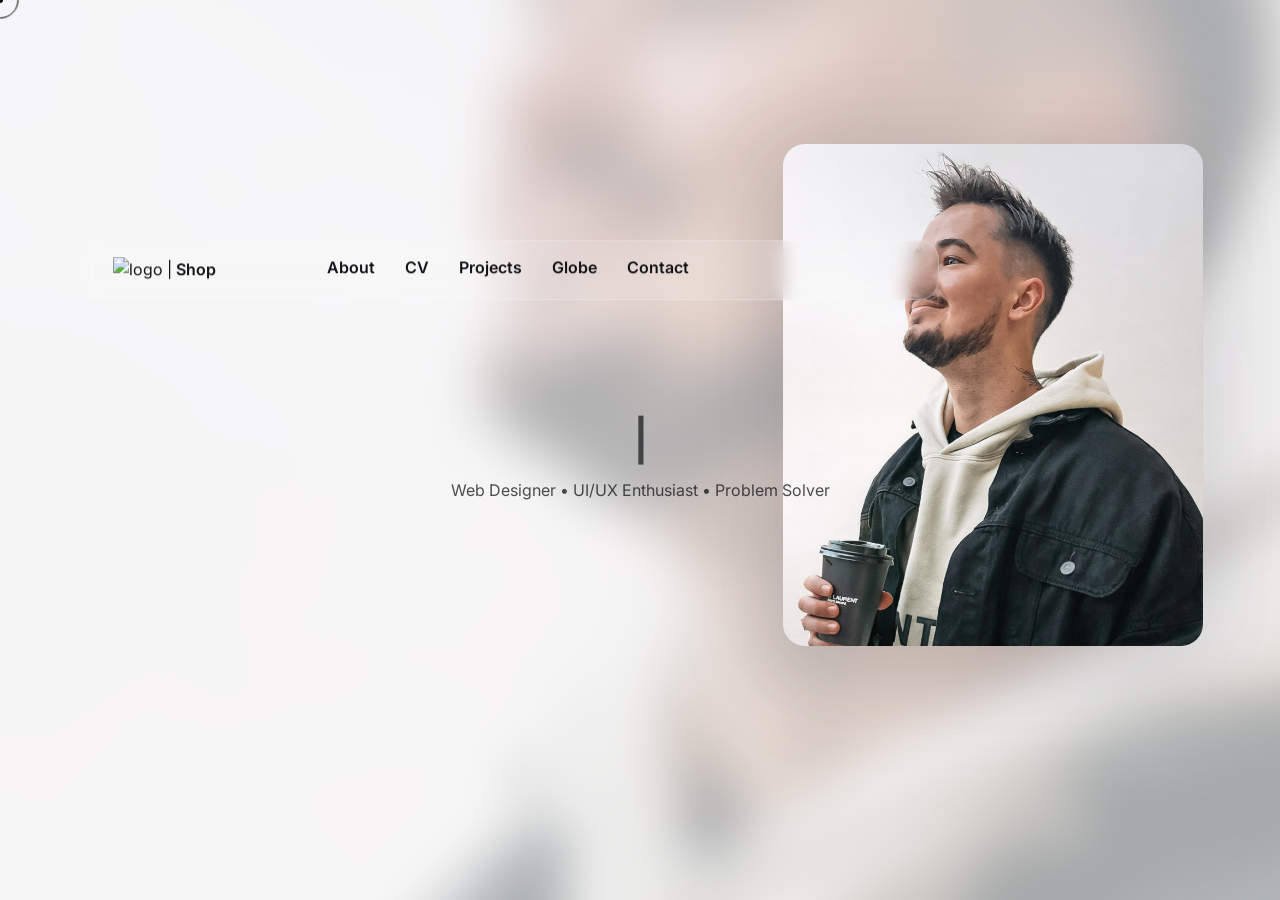
==== index.html @ c7fcb822 "test" ====
<!DOCTYPE html>
<html lang="en">

<head>
    <meta charset="UTF-8">
    <meta name="viewport" content="width=device-width, initial-scale=1.0">
    <title>Michael Krahn - Portfolio Website</title>

    <link href="https://fonts.googleapis.com/css2?family=Playfair+Display:wght@700&family=Inter:wght@400&display=swap"
        rel="stylesheet">
    <link href="https://fonts.googleapis.com/css2?family=Inter:wght@300;400;500;700&display=swap" rel="stylesheet">

    <link rel="stylesheet" href="css/style.css">
    <link rel="stylesheet" href="css/navbar.css">
    <link rel="stylesheet" href="css/hero.css">
    <link rel="stylesheet" href="css/about.css">
    <link rel="stylesheet" href="css/timeline.css">
    <link rel="stylesheet" href="css/projects.css">
    <link rel="stylesheet" href="css/globe.css">
    <link rel="stylesheet" href="css/contact.css">
    <link rel="stylesheet" href="css/footer.css">

    <link rel="icon" type="image/x-icon" href="favicon.ico">
</head>

<body class="is-landing">

    <!-- Custom Cursor -->
    <div class="cursor-dot"></div>
    <div class="cursor-outline"></div>



    <!-- Layer 0 (Background, not snapping) -->
    <div id="globe" aria-hidden="true">
        <canvas id="globeCanvas"></canvas>
        <!-- <div class="space-fade"></div> -->
        <div id="vignette-overlay"></div>
    </div>


    <!-- Layer 1 (UI, not snapping) -->
    <!-- NAVBAR -->
    <header id="nav">
        <div class="navbar">
            <div class="navbar-left">
                <img class="logo" src="assets/Logo.png" alt="logo">
                <span class="nav-separator">|</span>
                <a href="shop.html" class="nav-btn nav-btn-left" data-en="Shop" data-de="Shop">Shop</a>
            </div>

            <nav class="navbar-center" aria-label="Main navigation">
                <a href="#about-skills" data-en="About" data-de="Über mich">About</a>
                <a href="#cv" data-en="CV" data-de="Lebenslauf">CV</a>
                <a href="#projects" data-en="Projects" data-de="Projekte">Projects</a>
                <a href="#globe-1" data-en="Globe" data-de="Globus">Globe</a>
                <a href="#contact" data-en="Contact" data-de="Kontakt">Contact</a>
            </nav>

            <div class="navbar-right">
                <span class="navbar-miniText" id="navbarText"></span>
                <button class="lang-toggle" aria-label="Switch language" onclick="toggleLanguage()">
                    <span class="lang-flag">🇩🇪</span>
                </button>

                <!-- Hamburger Menu Button -->
                <div class="navbar-actions">
                    <button class="navbar-toggle" aria-label="Open menu" aria-expanded="false">
                        <span></span>
                        <span></span>
                        <span></span>
                    </button>
                </div>
            </div>
        </div>
    </header>


    <main id="main">

        <!-- HERO Page -->
        <section id="hero">

            <!-- Blurred background portrait (behind glass) -->
            <div class="hero-bg" aria-hidden="true">
                <img src="assets/images/michael-hero.jpg" alt="Blurred Background">
            </div>

            <!-- Foreground portrait (right) -->
            <div class="hero-portrait" aria-hidden="true">
                <img src="assets/images/michael-hero.jpg" alt="Michael Portrait">
            </div>

            <!-- Center typing headline -->
            <div class="hero-center">
                <div class="typing-block">
                    <span id="typingText"></span>
                    <span class="cursor">|</span>
                </div>
                <p class="hero-subline" data-en="Web Designer • UI/UX Enthusiast • Problem Solver"
                    data-de="Webdesigner • UI/UX-Enthusiast • Problemlöser">Web Designer • UI/UX Enthusiast • Problem
                    Solver</p>
            </div>
        </section>


        <!-- About -->
        <canvas id="skills-overlay" aria-hidden="true"></canvas>
        <section id="about-skills">
            <div class="about-wrapper glass">
                <header class="about-head">
                    <h2 data-en="About Me" data-de="Über mich">About Me</h2>
                    <p class="about-kicker" data-en="Creative Developer • UI/UX • Motion Design"
                        data-de="Creative Developer • UI/UX • Motion Design">Creative Developer • UI/UX • Motion Design
                    </p>
                    <div class="about-accent" aria-hidden="true"></div>
                </header>

                <div class="about-grid">
                    <div class="about-text-desktop about-text">
                        <p data-en="I am Michael Krahn, an aspiring web and creative developer with a particular interest in modern frontend technologies, interactive user interfaces and visual web experiences."
                            data-de="Ich bin Michael Krahn, ein angehender Web- und Creative Developer mit besonderem Interesse an modernen Frontend-Technologien, interaktiven Benutzeroberflächen und visuellen Web-Erlebnissen.">
                            I am Michael Krahn, an aspiring web and creative developer with a particular
                            interest in modern frontend technologies, interactive user interfaces
                            and visual web experiences.
                        </p>

                        <p data-en="My focus lies on combining technical understanding with design excellence. I work extensively with JavaScript-based animations, responsive design and the development of performant and accessible web applications."
                            data-de="Mein Fokus liegt darauf, technisches Verständnis mit Design-Exzellenz zu verbinden. Ich arbeite intensiv mit JavaScript-basierten Animationen, responsivem Design und der Entwicklung performanter und barrierefreier Webanwendungen.">
                            My focus lies on combining technical understanding with
                            design excellence. I work extensively with
                            JavaScript-based animations, responsive design and the development
                            of performant and accessible web applications.
                        </p>

                        <p data-en="This website serves as a personal portfolio and experimental space. It showcases selected projects, design ideas and technical concepts that have emerged from my studies and personal interests."
                            data-de="Diese Website dient als persönliches Portfolio und Experimentierraum. Sie zeigt ausgewählte Projekte, Design-Ideen und technische Konzepte, die aus meinem Studium und meinen persönlichen Interessen entstanden sind.">
                            This website serves as a personal portfolio and experimental space.
                            It showcases selected projects, design ideas and technical concepts
                            that have emerged from my studies and personal interests.
                        </p>
                    </div>

                    <div class="about-text-mobile about-text">
                        <p data-en="I'm Michael Krahn, a creative developer blending technical precision with visual design. I specialize in modern frontend tech, 3D web experiences, and interactive UIs."
                            data-de="Ich bin Michael Krahn, ein Creative Developer, der technische Präzision mit visuellem Design verbindet. Ich bin spezialisiert auf moderne Frontend-Technologien, 3D-Web-Erlebnisse und interaktive UIs.">
                            I'm Michael Krahn, a creative developer blending technical precision with visual design. I
                            specialize in modern frontend tech, 3D web experiences, and interactive UIs.
                        </p>
                        <p data-en="This portfolio is my experimental sandbox, showcasing projects born from a passion for JavaScript animation, responsive design, and embedded systems."
                            data-de="Dieses Portfolio ist mein experimenteller Sandkasten, in dem ich Projekte zeige, die aus meiner Leidenschaft für JavaScript-Animationen, responsives Design und eingebettete Systeme entstanden sind.">
                            This portfolio is my experimental sandbox, showcasing projects born from a passion for
                            JavaScript animation, responsive design, and embedded systems.
                        </p>
                    </div>

                    <aside class="about-aside">
                        <div class="skills-grid skills-grid--towers">
                            <article class="skill-tower" data-tower="web">
                                <div class="tower-label">
                                    <span class="name" data-en="Web Development" data-de="Web-Entwicklung">Web
                                        Development</span>
                                    <span class="lvl" data-en="HTML • CSS • JS" data-de="HTML • CSS • JS">HTML • CSS •
                                        JS</span>
                                </div>
                                <canvas class="tower-canvas" aria-label="Web Development tower"></canvas>
                            </article>

                            <article class="skill-tower" data-tower="embedded">
                                <div class="tower-label">
                                    <span class="name" data-en="Embedded Systems"
                                        data-de="Eingebettete Systeme">Embedded Systems</span>
                                    <span class="lvl" data-en="Arduino • Smart Home • MCU"
                                        data-de="Arduino • Smart Home • MCU">Arduino • Smart Home • MCU</span>
                                </div>
                                <canvas class="tower-canvas" aria-label="Embedded Systems tower"></canvas>
                            </article>

                            <article class="skill-tower" data-tower="visual">
                                <div class="tower-label">
                                    <span class="name" data-en="Visual Design" data-de="Visuelles Design">Visual
                                        Design</span>
                                    <span class="lvl" data-en="Blender • PS • UI" data-de="Blender • PS • UI">Blender •
                                        PS • UI</span>
                                </div>
                                <canvas class="tower-canvas" aria-label="Visual Design tower"></canvas>
                            </article>

                            <article class="skill-tower" data-tower="proto">
                                <div class="tower-label">
                                    <span class="name" data-en="Prototyping" data-de="Prototyping">Prototyping</span>
                                    <span class="lvl" data-en="3D Print • Metal • Wood"
                                        data-de="3D-Druck • Metall • Holz">3D Print • Metal • Wood</span>
                                </div>
                                <canvas class="tower-canvas" aria-label="Prototyping tower"></canvas>
                            </article>
                        </div>
                    </aside>

                </div>
            </div>
        </section>



        <!-- CV & TIMELINE -->
        <section id="cv">

            <div class="cv-header">
                <div class="header-top">
                    <h2 data-en="Curriculum Vitae" data-de="Lebenslauf">Curriculum Vitae</h2>
                    <a class="btn" href="data/Michael Krahn Resume.pdf" download aria-label="Download CV PDF"
                        data-en="Download PDF" data-de="PDF herunterladen">
                        Download PDF
                    </a>
                </div>

                <div class="cv-facts">
                    <div class="fact">
                        <span class="fact-k" data-en="Focus" data-de="Fokus">Focus</span>
                        <span class="fact-v" data-en="Frontend • Motion • Development"
                            data-de="Frontend • Motion • Entwicklung">Frontend • Motion • Development</span>
                    </div>
                    <div class="fact">
                        <span class="fact-k" data-en="Tools" data-de="Tools">Tools</span>
                        <span class="fact-v" data-en="own Hands • Three.js • Git • Home Assistant"
                            data-de="Eigene Hände • Three.js • Git • Home Assistant">own Hands • Three.js • Git • Home
                            Assistant</span>
                    </div>
                    <div class="fact">
                        <span class="fact-k" data-en="Interests" data-de="Interessen">Interests</span>
                        <span class="fact-v" data-en="Interaction • Smart Home • Prototyping"
                            data-de="Interaktion • Smart Home • Prototyping">Interaction • Smart Home •
                            Prototyping</span>
                    </div>
                </div>
            </div>


            <div class="timeline-area">

                <!-- UNDERLAY: Line + Beam unter allem -->
                <div class="timeline-underlay" aria-hidden="true">
                    <div class="track-line"></div>
                    <div class="rainbow-beam"></div>
                </div>

                <!-- AMBIENT (für neue Bilder, siehe unten) -->
                <div class="timeline-ambient" id="timelineAmbient" aria-hidden="true"></div>

                <!-- SCROLL: Milestones/Dots -->
                <div id="timeline" class="timeline-scroll">
                    <div id="timelineTrack" class="timeline-track"></div>
                </div>

                <!-- OVERLAY: Window Labels über allem -->
                <div class="timeline-overlay" aria-hidden="true">
                    <div class="timeline-window-label window-left"><span id="windowStart">...</span></div>
                    <div class="timeline-window-label window-right"><span id="windowEnd">...</span></div>
                </div>

                <!-- Tooltip -->
                <div class="timeline-tooltip" id="timelineTooltip">
                    <div class="tt-title" id="ttTitle"></div>
                    <div class="tt-range" id="ttRange"></div>
                    <div class="tt-timespan" id="ttTimespan"></div>
                    <div class="tt-desc" id="ttDesc"></div>
                </div>

            </div>
        </section>



        <!-- Projects -->
        <section id="projects">
            <div class="projects-wrapper">
                <h2 data-en="OWN PROJECTS &amp; INSPIRATION" data-de="EIGENE PROJEKTE &amp; INSPIRATION">OWN PROJECTS &
                    INSPIRATION</h2>

                <div class="stack-container">

                    <!-- synchronized.studio -->
                    <article class="project-card glass" id="project1" data-url="https://synchronized.studio/">
                        <div class="project-header">
                            <div class="dots">
                                <span class="dot red"></span>
                                <span class="dot yellow"></span>
                                <span class="dot green"></span>
                            </div>
                            <div class="address-bar">
                                <span class="typing-text"></span><span class="cursor">|</span>
                            </div>
                        </div>
                        <div class="project-content">
                            <iframe title="kinderuni-koblenz" data-src="https://synchronized.studio/" width="100%"
                                height="100%" loading="lazy" referrerpolicy="no-referrer"></iframe>
                            <div class="click-overlay"></div>
                        </div>
                    </article>

                    <!-- kinderuni -->
                    <article class="project-card glass" id="project2" data-url="https://kinderuni-koblenz.de/">
                        <div class="project-header">
                            <div class="dots">
                                <span class="dot red"></span>
                                <span class="dot yellow"></span>
                                <span class="dot green"></span>
                            </div>
                            <div class="address-bar">
                                <span class="typing-text"></span><span class="cursor">|</span>
                            </div>
                        </div>
                        <div class="project-content">
                            <iframe title="kinderuni-koblenz" data-src="https://kinderuni-koblenz.de/" width="100%"
                                height="100%" loading="lazy" referrerpolicy="no-referrer"></iframe>
                            <div class="click-overlay"></div>
                        </div>
                    </article>

                    <!-- rie.science -->
                    <article class="project-card glass" id="project3" data-url="https://rie.science/2024/">
                        <div class="project-header">
                            <div class="dots">
                                <span class="dot red"></span>
                                <span class="dot yellow"></span>
                                <span class="dot green"></span>
                            </div>
                            <div class="address-bar">
                                <span class="typing-text"></span><span class="cursor">|</span>
                            </div>
                        </div>
                        <div class="project-content">
                            <iframe title="RiE 2024" data-src="https://rie.science/2024/index.html" width="100%"
                                height="100%" loading="lazy" referrerpolicy="no-referrer"></iframe>
                            <div class="click-overlay"></div>
                        </div>
                    </article>

                    <!-- theothersideoftruth -->
                    <article class="project-card glass" id="project4" data-url="https://theothersideoftruth.com/">
                        <div class="project-header">
                            <div class="dots">
                                <span class="dot red"></span>
                                <span class="dot yellow"></span>
                                <span class="dot green"></span>
                            </div>
                            <div class="address-bar">
                                <span class="typing-text"></span><span class="cursor">|</span>
                            </div>
                        </div>
                        <div class="project-content">
                            <iframe title="RiE 2024" data-src="https://theothersideoftruth.com/" width="100%"
                                height="100%" loading="lazy" referrerpolicy="no-referrer"></iframe>
                            <div class="click-overlay"></div>
                        </div>
                    </article>

                    <!-- landonorris -->
                    <article class="project-card glass" id="project5" data-url="https://landonorris.com">
                        <div class="project-header">
                            <div class="dots">
                                <span class="dot red"></span>
                                <span class="dot yellow"></span>
                                <span class="dot green"></span>
                            </div>
                            <div class="address-bar">
                                <span class="typing-text"></span><span class="cursor">|</span>
                            </div>
                        </div>
                        <div class="project-content">
                            <iframe title="Lando Norris"
                                data-src="https://landonorris.com/?trk=public_post_main-feed-card-text" width="100%"
                                height="100%" loading="lazy" referrerpolicy="no-referrer"></iframe>
                            <div class="click-overlay"></div>
                        </div>
                    </article>

                </div>
            </div>
        </section>




        <!--      Globe & Clouds     -->
        <section id="globe-1" class="globe-section">
            <h1 class="hero-title">Michael Krahn</h1>
        </section>

        <section id="globe-2" class="globe-section">
            <div class="copy-block copy-left">
                <h2 data-en="The World" data-de="Die Welt">The World</h2>
                <p data-en="As I travelled our great planet..."
                    data-de="Auf meinen Reisen über unseren großartigen Planeten...">As I travelled our great planet...
                </p>
            </div>
        </section>

        <section id="globe-3" class="globe-section">
            <div class="copy-block copy-right">
                <h2 data-en="Footprint" data-de="Fußabdruck">Footprint</h2>
                <p data-en="... this is my natural footprint &amp; places I wish are yet to come."
                    data-de="... ist dies mein natürlicher Fußabdruck &amp; Orte, die ich noch bereisen möchte.">...
                    this is my natural footprint & places I wish are yet to come.</p>
            </div>
        </section>

        <section id="globe-4" class="globe-section">
            <div class="globe-4-content">
                <h2 data-en="Got your attention?" data-de="Aufmerksamkeit geweckt?">Got your attention?</h2>
                <h3 data-en="Feel free to leave me a message." data-de="Schreib mir gerne eine Nachricht.">Feel free to
                    leave me a message.</h3>
            </div>
        </section>




        <!-- Contact -->
        <section id="contact">
            <div class="contact-wrapper glass">

                <header class="contact-header">
                    <h2 data-en="Contact" data-de="Kontakt">Contact</h2>
                    <p data-en="Interested in exchanging ideas, feedback or collaboration? Feel free to send me a message."
                        data-de="Interessiert an Ideenaustausch, Feedback oder Zusammenarbeit? Schreib mir gerne eine Nachricht.">
                        Interested in exchanging ideas, feedback or collaboration? Feel free to send me a message.</p>
                </header>

                <form id="contact-form" class="contact-form" autocomplete="off">
                    <div class="form-group">
                        <label for="name" data-en="Name" data-de="Name">Name</label>
                        <input id="name" type="text" placeholder="Your name" data-placeholder-en="Your name"
                            data-placeholder-de="Dein Name" required>
                    </div>

                    <div class="form-group">
                        <label for="email" data-en="Email" data-de="E-Mail">Email</label>
                        <input id="email" type="email" placeholder="your@email.com" data-placeholder-en="your@email.com"
                            data-placeholder-de="deine@email.com" required>
                    </div>

                    <div class="form-group">
                        <label for="message" data-en="Message" data-de="Nachricht">Message</label>
                        <textarea id="message" rows="5" placeholder="Your message..."
                            data-placeholder-en="Your message..." data-placeholder-de="Deine Nachricht..."
                            required></textarea>
                    </div>

                    <button type="submit" class="btn" data-en="Send message" data-de="Nachricht senden">Send
                        message</button>
                </form>

            </div>
        </section>




        <!-- LAYER _ (no own Layer but snap scrolling is manually disabled for this part) -->
        <!-- Footer -->
        <footer class="site-footer snap-footer" id="footer">
            <div class="footer-rainbow" aria-hidden="true"></div>

            <div class="footer-inner">
                <div class="footer-left">
                    <div class="social">
                        <a class="social-btn"
                            href="https://github.com/IU-Webprogrammierung/webprogrammierung-MichaelKrahn"
                            target="_blank" rel="noopener" aria-label="GitHub">
                            <!-- GitHub icon -->
                            <svg viewBox="0 0 24 24" aria-hidden="true">
                                <path
                                    d="M12 .5C5.73.5.75 5.61.75 12c0 5.1 3.29 9.43 7.86 10.96.57.11.78-.25.78-.56v-2.1c-3.2.71-3.88-1.58-3.88-1.58-.53-1.38-1.29-1.74-1.29-1.74-1.05-.74.08-.73.08-.73 1.16.08 1.77 1.22 1.77 1.22 1.03 1.8 2.7 1.28 3.36.98.1-.76.4-1.28.73-1.58-2.55-.3-5.23-1.3-5.23-5.78 0-1.28.45-2.33 1.18-3.15-.12-.3-.51-1.52.11-3.16 0 0 .97-.32 3.18 1.2.92-.26 1.9-.39 2.88-.39.98 0 1.96.13 2.88.39 2.2-1.52 3.18-1.2 3.18-1.2.62 1.64.23 2.86.11 3.16.73.82 1.18 1.87 1.18 3.15 0 4.49-2.69 5.48-5.25 5.77.41.36.78 1.08.78 2.18v3.23c0 .31.21.67.79.56 4.56-1.53 7.85-5.86 7.85-10.96C23.25 5.61 18.27.5 12 .5z" />
                            </svg>
                        </a>

                        <a class="social-btn" href="https://www.linkedin.com/in/NoAccountYet" target="_blank"
                            rel="noopener" aria-label="LinkedIn">
                            <!-- LinkedIn icon -->
                            <svg viewBox="0 0 24 24" aria-hidden="true">
                                <path
                                    d="M4.98 3.5C4.98 4.88 3.87 6 2.5 6S0 4.88 0 3.5 1.12 1 2.5 1 4.98 2.12 4.98 3.5zM.5 23.5h4V7.98h-4V23.5zM8.5 7.98h3.83v2.12h.06c.53-1 1.83-2.06 3.77-2.06 4.03 0 4.78 2.65 4.78 6.1v9.36h-4v-8.3c0-1.98-.03-4.52-2.76-4.52-2.76 0-3.18 2.16-3.18 4.39v8.43h-4V7.98z" />
                            </svg>
                        </a>

                        <a class="social-btn" href="https://www.instagram.com/micha.krahn/" target="_blank"
                            rel="noopener" aria-label="Instagram">
                            <!-- Instagram icon -->
                            <svg viewBox="0 0 24 24" aria-hidden="true">
                                <path
                                    d="M12 18C15.3137 18 18 15.3137 18 12C18 8.68629 15.3137 6 12 6C8.68629 6 6 8.68629 6 12C6 15.3137 8.68629 18 12 18ZM12 16C14.2091 16 16 14.2091 16 12C16 9.79086 14.2091 8 12 8C9.79086 8 8 9.79086 8 12C8 14.2091 9.79086 16 12 16Z" />
                                <path
                                    d="M18 5C17.4477 5 17 5.44772 17 6C17 6.55228 17.4477 7 18 7C18.5523 7 19 6.55228 19 6C19 5.44772 18.5523 5 18 5Z" />
                                <path fill-rule="evenodd" clip-rule="evenodd"
                                    d="M1.65396 4.27606C1 5.55953 1 7.23969 1 10.6V13.4C1 16.7603 1 18.4405 1.65396 19.7239C2.2292 20.8529 3.14708 21.7708 4.27606 22.346C5.55953 23 7.23969 23 10.6 23H13.4C16.7603 23 18.4405 23 19.7239 22.346C20.8529 21.7708 21.7708 20.8529 22.346 19.7239C23 18.4405 23 16.7603 23 13.4V10.6C23 7.23969 23 5.55953 22.346 4.27606C21.7708 3.14708 20.8529 2.2292 19.7239 1.65396C18.4405 1 16.7603 1 13.4 1H10.6C7.23969 1 5.55953 1 4.27606 1.65396C3.14708 2.2292 2.2292 3.14708 1.65396 4.27606ZM13.4 3H10.6C8.88684 3 7.72225 3.00156 6.82208 3.0751C5.94524 3.14674 5.49684 3.27659 5.18404 3.43597C4.43139 3.81947 3.81947 4.43139 3.43597 5.18404C3.27659 5.49684 3.14674 5.94524 3.0751 6.82208C3.00156 7.72225 3 8.88684 3 10.6V13.4C3 15.1132 3.00156 16.2777 3.0751 17.1779C3.14674 18.0548 3.27659 18.5032 3.43597 18.816C3.81947 19.5686 4.43139 20.1805 5.18404 20.564C5.49684 20.7234 5.94524 20.8533 6.82208 20.9249C7.72225 20.9984 8.88684 21 10.6 21H13.4C15.1132 21 16.2777 20.9984 17.1779 20.9249C18.0548 20.8533 18.5032 20.7234 18.816 20.564C19.5686 20.1805 20.1805 19.5686 20.564 18.816C20.7234 18.5032 20.8533 18.0548 20.9249 17.1779C20.9984 16.2777 21 15.1132 21 13.4V10.6C21 8.88684 20.9984 7.72225 20.9249 6.82208C20.8533 5.94524 20.7234 5.49684 20.564 5.18404C20.1805 4.43139 19.5686 3.81947 18.816 3.43597C18.5032 3.27659 18.0548 3.14674 17.1779 3.0751C16.2777 3.00156 15.1132 3 13.4 3Z" />
                            </svg>
                        </a>
                    </div>
                </div>

                <div class=" footer-center">
                    <p>© 2026 – Michael Krahn</p>
                    <p><a href="imprint.html" data-en="Imprint" data-de="Impressum">Impressum</a> | <a
                            href="datasecurity.html" data-en="Data Security" data-de="Datenschutz">Datenschutz</a></p>
                </div>

                <div class="footer-right"></div>
            </div>
        </footer>

    </main>





    <!-- PLUGINS -->
    <script>
        // Suppress the harmless "Multiple instances of Three.js" warning caused by three-globe bundling internal three.js math classes
        const originalWarn = console.warn;
        console.warn = function (...args) {
            if (args[0] && typeof args[0] === 'string' && args[0].includes('Multiple instances of Three.js')) return;
            originalWarn.apply(console, args);
        };
    </script>
    <script src="https://cdnjs.cloudflare.com/ajax/libs/three.js/r128/three.min.js"></script>
    <script src="https://cdnjs.cloudflare.com/ajax/libs/gsap/3.12.2/gsap.min.js"></script>
    <script src="https://cdnjs.cloudflare.com/ajax/libs/gsap/3.12.2/ScrollTrigger.min.js"></script>
    <script src="https://unpkg.com/three-globe@2.45.0/dist/three-globe.min.js"></script>
    <script src="https://unpkg.com/topojson-client@3"></script>

    <script src="js/globe.js" defer></script>
    <script src="js/navbar.js" defer></script>
    <script src="js/hero.js" defer></script>
    <script src="js/timeline.js" defer></script>
    <script src="js/about.js" defer></script>
    <script src="js/projects.js" defer></script>
    <script src="js/contact.js" defer></script>
    <script src="js/custom_cursor.js" defer></script>
    <script src="js/language.js" defer></script>
    <script src="https://cdn.jsdelivr.net/npm/@emailjs/browser@4/dist/email.min.js"></script>

</body>

</html>
---- css/style.css ----
/* =========================================
   GLOBAL / THEME
========================================= */

:root {
  /* Colors */
  --bg: #f6f6f8;
  --text: #0f1115;
  --accent: #8ed0ff;

  /* Glass Effect */
  --glass: rgba(255, 255, 255, 0.12);
  --glass-border: rgba(255, 255, 255, 0.25);
  --glass-blur: 18px;
  --glass-blur-small: 8px;
  --glass-blur-nav: 14px;

  --radius-sm: 8px;
  --radius-md: 14px;
  --radius-lg: 18px;
  --radius-xl: 26px;
  --radius-full: 999px;

  --transition-fast: 160ms ease;
  --transition-normal: 250ms ease;
  --transition-smooth: 350ms ease;
  --transition-slow: 520ms ease;

  --shadow-sm: 0 4px 12px rgba(0, 0, 0, 0.08);
  --shadow-md: 0 10px 26px rgba(0, 0, 0, 0.12);
  --shadow-lg: 0 18px 42px rgba(0, 0, 0, 0.16);
  --shadow-xl: 0 22px 46px rgba(0, 0, 0, 0.32);

  --z-globe: 0;
  --z-content: 1;
  --z-nav: 10;
  --z-overlay: 50;
  --z-modal: 100;
  --z-cursor: 9999;
}

html, body {
  overflow-x: hidden;
  margin: 0;
  padding: 0;
  height: 100%;
  font-family: 'Inter', sans-serif;
  line-height: 1.6;
  font-size: 1.00rem;
  background-color: var(--bg);
  color: var(--text);
}

body {
  overflow: hidden;
  cursor: none;
}

/* Custom Cursor */
.cursor-dot {
    width: 6px;
    height: 6px;
    background-color: var(--bg);
    border-radius: 50%;
    position: fixed;
    top: 0;
    left: 0;
    transform: translate(-50%, -50%);
    pointer-events: none;
    z-index: 9999;
    mix-blend-mode: difference;
}

.cursor-outline {
    width: 35px;
    height: 35px;
    border: 1px solid var(--bg);
    border-radius: 50%;
    position: fixed;
    top: 0;
    left: 0;
    transform: translate(-50%, -50%);
    pointer-events: none;
    z-index: 9999;
    mix-blend-mode: difference;
    transition: transform 0.25s ease-out;
}

#main{
  position: relative;
  overflow-y: auto;
  z-index: 1;
  height: 100vh;

  scroll-snap-type: y mandatory;
  scroll-behavior: smooth;

  scroll-padding-top: 0px;
}


/* =========================================
   SUBTLE GRAIN / NOISE LAYER
========================================= */
body::before{
  content:"";
  position: fixed;
  inset: 0;
  pointer-events: none;
  z-index: 50;
  opacity: 0.1;

  background-image: url("data:image/svg+xml,%3Csvg xmlns='http://www.w3.org/2000/svg' width='160' height='160'%3E%3Cfilter id='n'%3E%3CfeTurbulence type='fractalNoise' baseFrequency='.9' numOctaves='3' stitchTiles='stitch'/%3E%3C/filter%3E%3Crect width='160' height='160' filter='url(%23n)' opacity='.8'/%3E%3C/svg%3E");
  background-size: 180px 180px;

  mix-blend-mode: overlay;

  animation: grainMove 10s steps(10) infinite;
}

@keyframes grainMove{
  0%   { transform: translate3d(0,0,0); }
  10%  { transform: translate3d(-2%, -1%, 0); }
  20%  { transform: translate3d(-1%,  2%, 0); }
  30%  { transform: translate3d( 2%,  1%, 0); }
  40%  { transform: translate3d( 1%, -2%, 0); }
  50%  { transform: translate3d(-2%,  1%, 0); }
  60%  { transform: translate3d( 2%, -1%, 0); }
  70%  { transform: translate3d(-1%, -2%, 0); }
  80%  { transform: translate3d( 1%,  2%, 0); }
  90%  { transform: translate3d( 2%, -2%, 0); }
  100% { transform: translate3d(0,0,0); }
}

/* Hide scrollbar but keep scrolling */
#main{
  scrollbar-width: none;          /* Firefox */
  -ms-overflow-style: none;       /* IE / Edge legacy */
}
#main::-webkit-scrollbar{
  display: none;                  /* Chrome / Safari */
}



/* --- SECTIONS --- */
section {
    height: 100vh;
    display: grid;
    justify-content: center;
    align-items: center;
    padding: 0px 10%;
    scroll-snap-align: start;
    overflow-x: hidden;
    /*border: 1px solid red; /* Debug to see trigger positions */
}


/* Typography */
h1,
h2,
h3 {
  font-family: 'Playfair Display', serif;
  letter-spacing: -0.5px;
  font-size: clamp(1.8rem, 2.5vw, 3rem);
}
h1 {
    font-size: 8vw;
    text-transform: uppercase;
    letter-spacing: -2px;
    text-align: center;
}

/* =========================
   GLOWING LINK
========================= */
a{
  position: relative;

  text-decoration: none;

  color: var(--text);
  font-weight: 600;

  cursor: none;
}

a::before{
  content: "";
  position: absolute;
  inset: -6px -10px -6px -10px;

  background: linear-gradient(
    120deg,
    rgba(255, 90, 90, 0.70),
    rgba(255, 200, 90, 0.50),
    rgba(255, 245, 140, 0.35),
    rgba(140, 255, 220, 0.40),
    rgba(90, 185, 255, 0.60),
    rgba(180, 120, 255, 0.50),
    rgba(255, 90, 90, 0.70)
  );
  background-size: 250% 250%;
  background-position: 40% 50%;

  filter: blur(8px);
  opacity: 0;

  transition:
    opacity 1.25s ease;

  z-index: -1;
  pointer-events: none;
}

a:hover::before,
a:active::before,
a:focus-visible::before{
  opacity: 0.70;
  animation: glowShift 12s ease-in-out infinite;
}

@media (prefers-reduced-motion: reduce){
  a:hover::before,
  a:focus-visible::before{
    animation: none;
  }
}




/* =========================
   GLASS Material
========================= */
.glass{
  background: var(--glass);
  -webkit-backdrop-filter: blur(18px);
  backdrop-filter: blur(18px);
  border: 1px solid var(--glass-border);
  box-shadow: 0 8px 32px 0 rgba(0, 0, 0, 0.3);
}



/* =========================
   GLASS BUTTON
========================= */
.btn{
  margin-top: 10px;
  align-self: flex-start;
  padding: 14px 28px;
  border-radius: 999px;
  border: 1px solid rgba(255, 255, 255, 0.28);

  font-weight: 600;
  font-size: 1rem;

  align-items: center;
  justify-content: center;
  gap: 10px;

  background: var(--glass);
  -webkit-backdrop-filter: blur(8px);
  backdrop-filter: blur(8px);        

  box-shadow:
    0 10px 26px rgba(0, 0, 0, 0.12),
    0 1px 0 rgba(255, 255, 255, 0.35) inset;

  transition:
    transform 0.3s ease,
    box-shadow 0.35s ease,
    border-color 0.35s ease;

  cursor: none;
}

.btn::before{

  inset: -4px -8px -12px -4px;

  background: linear-gradient(
    120deg,
    rgba(255, 90, 90, 0.75),
    rgba(255, 200, 90, 0.55),
    rgba(255, 245, 140, 0.40),
    rgba(140, 255, 220, 0.45),
    rgba(90, 185, 255, 0.65),
    rgba(180, 120, 255, 0.55),
    rgba(255, 90, 90, 0.75)
  );
  background-size: 200% 200%;
  background-position: 40% 50%;

  filter: blur(8px);
  opacity: 0;
  transform: translate(6px, 12px);

  transition: opacity 0.35s ease, transform 0.35s ease;
  pointer-events: none;
}

.btn::after{
  inset: 0;
  background: linear-gradient(
    180deg,
    rgba(255, 255, 255, 0.36),
    rgba(255, 255, 255, 0.10) 40%,
    rgba(255, 255, 255, 0.00) 75%
  );
  opacity: 0.6;
  pointer-events: none;
}

.btn:hover{
  transform: translateY(-2px);
  border-color: rgba(255, 255, 255, 0.40);
  box-shadow:
    0 18px 42px rgba(0, 0, 0, 0.16),
    0 1px 0 rgba(255, 255, 255, 0.40) inset;
}

.btn:hover::before,
.btn:focus-visible::before
{
  opacity: 0.42;            
  transform: translate(6px, 8px);
  animation: glowShift 16s ease-in-out infinite;
}

.btn:focus-visible{
  outline: none;
  border-color: rgba(90, 185, 255, 0.45);
  box-shadow:
    0 0 0 3px rgba(90, 185, 255, 0.22),
    0 18px 42px rgba(0, 0, 0, 0.16),
    0 1px 0 rgba(255, 255, 255, 0.40) inset;
}

.btn:active::before{
  opacity: 0.34;      
  transform: translate(7px, 9px);
}

@keyframes glowShift{
  0%   { background-position: 0% 50%; }
  50%  { background-position: 100% 50%; }
  100% { background-position: 0% 50%; }
}

/* Shared cursor animation for hero and projects */
.cursor { margin-left: 8px; animation: blink 0.7s infinite alternate; }
@keyframes blink { from { opacity: 1; } to { opacity: 0; } }

@media (prefers-reduced-motion: reduce){
  .btn:hover::before,
  .submit-btn:hover::before,
  .btn:focus-visible::before,
  .submit-btn:focus-visible::before{
    animation: none;
  }
}






/* =========================================
   RESPONSIVE
========================================= */

/* =========================================
   MOBILE LAYOUT
========================================= */
@media (max-width: 900px) {
  section {
    padding: 0px 6%;
    height: 100dvh;
    position: relative;
    overflow: hidden;
  }

  .hero-portrait {
    display: none;
  }

  .navbar-center {
    flex-wrap: wrap;
  }

  /* --- Mobile Cursor Deactivation --- */
  body {
    cursor: none;
  }

  .cursor-dot,
  .cursor-outline {
    display: none;
  }

  /* --- Mobile Clickable Indicators --- */
  /* Add visual indicator for clickable elements on mobile */
  a,
  .btn,
  button,
  .cta,
  .project-card,
  .social-btn {
    position: relative;
  }

  /* Add a subtle background indicator for buttons/links on mobile */
  a::after,
  .btn::after,
  button::after,
  .cta::after {
    content: '';
    position: absolute;
    inset: 0;
    background: rgba(255, 255, 255, 0.08);
    border-radius: inherit;
    opacity: 0;
    transition: opacity 0.2s ease;
    pointer-events: none;
  }

  /* Show indicator on tap/active */
  a:active::after,
  .btn:active::after,
  button:active::after,
  .cta:active::after {
    opacity: 1;
  }

  /* Add underline indicator for links on mobile */
  a {
    cursor: pointer;
  }

  /* Make buttons more prominent on mobile */
  .btn {
    cursor: pointer;
    /* Add a visual border indicator */
    border: 2px solid transparent;
    transition: border-color 0.2s ease;
  }

  .btn:active {
    border-color: rgba(255, 255, 255, 0.4);
  }

  /* Touch feedback for project cards */
  .project-card {
    cursor: pointer;
  }

  .project-card:active {
    transform: scale(0.98);
  }

  /* Social buttons touch feedback */
  .social-btn:active {
    transform: scale(0.92);
    opacity: 0.7;
  }
}
---- css/navbar.css ----
/* =========================================
   NAVBAR
========================================= */

/* =========================================
   DEFAULT STATES (Applies to Desktop & Mobile)
========================================= */
/* =========================================
   NAVBAR - DEFAULT STATES (Desktop & Base)
========================================= */
.navbar {
  /* Floating Hero State */
  position: fixed;
  top: 30%;
  left: 6%;
  transform: translateY(-50%);
  width: min(72vw, 820px);
  z-index: 10;

  background: var(--glass);
  -webkit-backdrop-filter: blur(10px);
  backdrop-filter: blur(10px);
  border: 1px solid var(--glass-border);
  border-radius: 20px;
  padding: 14px 20px;

  /* FIX: Grid guarantees the center is perfectly centered on the page */
  display: grid;
  grid-template-columns: 1fr auto 1fr;
  align-items: center;
}

.navbar-left {
  justify-self: start;
  padding: 0px 15px;
}

.navbar-center {
  /* FIX: Un-cramp the links */
  display: flex;
  gap: 30px; 
  justify-self: center;
  align-items: center;
}

.navbar-right {
  justify-self: end;
  display: none; /* Hidden on landing until sticky */
  align-items: center;
  gap: 20px; /* Space between Ticker/Lang and Hamburger */
}

/* =========================================
   STICKY & NON-LANDING PAGES
========================================= */
.navbar.is-sticky,
body:not(.is-landing) .navbar {
  position: fixed;
  top: 0;
  left: 0;
  transform: none;
  width: 100vw;
  height: 8%; 
  min-height: 60px;
  z-index: 9999;
  border: none;
  border-radius: 0;
  padding: 0px;
  
  background: var(--glass);
  -webkit-backdrop-filter: blur(10px);
  backdrop-filter: blur(10px);
  border-bottom: 1px solid var(--glass-border);

  /* Maintain absolute centering on sticky mode */
  display: grid;
  grid-template-columns: 1fr auto 1fr;
  align-items: center;
}

/* Show right elements on sticky */
.navbar.is-sticky .navbar-right,
body:not(.is-landing) .navbar-right {
  display: flex;
}

.navbar-miniText {
  font-family: 'Courier New', Courier, monospace;
  font-size: 0.8rem;
  white-space: pre;
  color: var(--text);
  text-transform: uppercase;
}








/* =========================================
   NAVBAR LINKS & ACTIVE UNDERLINE
========================================= */
.navbar-center a {
  position: relative;
  text-decoration: none;
  color: var(--text);
  padding-bottom: 4px; /* Space between text and underline */
}

/* The invisible underline */
.navbar-center a::after {
  content: '';
  position: absolute;
  width: 0;
  height: 2px;
  bottom: 0;
  left: 0;
  background-color: var(--text); /* Uses your text variable color */
  transition: width 0.3s ease-out;
}

/* Expand the underline on hover AND when active */
.navbar-center a:hover::after,
.navbar-center a.active::after {
  width: 100%;
}










/* =========================================
   MOBILE RESPONSIVE (Max-width: 900px)
========================================= */
@media (max-width: 900px) {
  .navbar {
    width: 90vw;
    left: 5vw;
    padding: 15px;

    /* Switch to Flexbox on mobile to easily manage wrapping */
    display: flex;
    flex-wrap: wrap; 
    justify-content: space-between;
  }

  .navbar-right {
    margin-right: -35vw;
  }

  /* Floating Mobile State: Links drop to a second row under the logo */
  .navbar:not(.is-sticky) .navbar-center {
    width: 100%;
    margin-top: 15px;
    gap: 15px;
    justify-content: center;
    flex-wrap: wrap;
  }

  /* Sticky Mobile State: Snap logo left, hamburger right */
  .navbar.is-sticky,
  body:not(.is-landing) .navbar {
    width: 100vw;
    left: 0;
    flex-wrap: nowrap; /* Forces everything onto one line */
    padding: 0 20px;
  }

  .navbar.is-sticky .navbar-toggle,
  body:not(.is-landing) .navbar-toggle {
    display: flex;
  }

  /* Hide Ticker on mobile top-bar */
  .navbar-miniText {
    display: none;
  }

  /* Hamburger Menu Layout (Hidden state) */
  .navbar.is-sticky .navbar-center,
  body:not(.is-landing) .navbar-center {
    position: fixed;
    top: 70px;
    left: 0;
    width: 100%;
    height: calc(100vh - 60px);
    background: rgba(246, 246, 248, 0.8);
    flex-direction: column;
    justify-content: flex-end;
    grid-template-columns: auto auto;
    align-items: center;
    padding: 0px;
    margin-top: 0px;
    transform: translateX(-100%);
    transition: transform 0.35s ease;
    z-index: 9998;
  }

  /* FIX: Specificity override to make sliding work again! */
  .navbar.is-sticky .navbar-center.is-open,
  body:not(.is-landing) .navbar-center.is-open {
    transform: translateX(0);
    z-index: -1;
  }

  .navbar.is-sticky .navbar-center a,
  body:not(.is-landing) .navbar-center a {
    display: block;
    width: 100%;
    text-align: center;
    font-size: 1.2rem;
    border-bottom: 1px solid rgba(0, 0, 0, 0.05);
  }
}





/* =========================================
   Language Toggle Button (for shop.html)
========================================= */
.lang-toggle {
  display: flex;
  align-items: center;
  justify-content: center;
  background: transparent;
  border: 1px solid var(--glass-border);
  border-radius: 8px;
  padding: 10px 15px;
  cursor: none;
  transition: all 0.2s ease;
  margin: 0px 15px;
}

.lang-toggle:hover {
  background: rgba(255, 255, 255, 0.2);
  transform: scale(1.05);
}

.lang-flag {
  font-size: 1.1rem;
  line-height: 1;
}


/* Language toggle on sticky navbar
.navbar.is-sticky .lang-toggle {
  padding: 4px 8px;
}

.navbar.is-sticky .lang-flag {
  font-size: 1rem;
}
*/



/* =========================================
   HAMBURGER MENU ICON
========================================= */
.navbar-toggle {
  display: none;
  flex-direction: column;
  justify-content: center;
  align-items: center;
  width: 40px;
  height: 40px;
  background: transparent;
  border: none;
  cursor: pointer;
  padding: 0;
  z-index: 1000;
}

.navbar-toggle span {
  display: block;
  width: 24px;
  height: 2px;
  background-color: var(--text);
  margin: 3px 0;
  transition: all 0.3s ease;
  border-radius: 2px;
}

/* Hamburger animation when open */
.navbar-toggle.is-active span:nth-child(1) {
  transform: rotate(45deg) translate(5px, 5px);
}

.navbar-toggle.is-active span:nth-child(2) {
  opacity: 0;
}

.navbar-toggle.is-active span:nth-child(3) {
  transform: rotate(-45deg) translate(5px, -5px);
}











/* =========================================
   Hero Styles
========================================= */

.hero-bg {
  position: absolute;
  inset: -10%;
  z-index: 0;
}

.hero-bg img {
  width: 120%;
  height: 120%;
  object-fit: cover;
  transform: translate(6%, 6%) scale(1.08);
  filter: blur(24px);
  opacity: 0.35;
}

/* Foreground portrait */
.hero-portrait {
  position: absolute;
  right: 6%;
  top: 16%;
  z-index: 2;
  width: min(420px, 38vw);
}

.hero-portrait img {
  width: 100%;
  border-radius: 22px;
  filter: drop-shadow(0 20px 50px rgba(0, 0, 0, 0.18));
}

/* Center typing text */
.hero-center {
  position: absolute;
  top: 52%;
  left: 50%;
  transform: translate(-50%, -50%);
  z-index: 3;
  text-align: center;
  width: min(760px, 86vw);
}

.typing-block {
  width: min(520px, 86vw);
  margin: 0 auto;
  font-size: clamp(28px, 3.2vw, 44px);
  font-weight: 650;
  line-height: 1.15;
}

#typingText {
  white-space: normal;
}

.hero-subline {
  margin-top: 14px;
  opacity: 0.75;
}

/* =========================================
   MOBILE HERO STYLES
========================================= */
.mobile-ticker {
  display: none;
  position: fixed;
  bottom: 0;
  left: 0;
  width: 100%;
  background: var(--glass);
  -webkit-backdrop-filter: blur(10px);
  backdrop-filter: blur(10px);
  border-top: 1px solid var(--glass-border);
  padding: 8px 12px;
  z-index: 9998;
  overflow: hidden;
}

.mobile-ticker-label {
  display: inline-block;
  font-size: 0.7rem;
  font-weight: 600;
  text-transform: uppercase;
  color: var(--text);
  margin-right: 12px;
  white-space: nowrap;
}

.mobile-ticker-content {
  display: inline-block;
  white-space: nowrap;
  animation: tickerScroll 60s linear infinite;
  font-family: 'Courier New', Courier, monospace;
  font-size: 0.75rem;
  color: var(--text);
  opacity: 0.8;
}

@keyframes tickerScroll {
  0% {
    transform: translateX(0);
  }

  100% {
    transform: translateX(-50%);
  }
}

@media (max-width: 900px) {
  .mobile-ticker {
    display: block;
  }
}
---- css/about.css ----
/* =========================
   ABOUT
========================= */
#skills-overlay {
  position: fixed;
  inset: 0;
  width: 100vw;
  height: 100vh;
  pointer-events: none;
  z-index: 50;
}

.about {
  display: flex;
  justify-content: center;
  align-items: center;
}

.about-wrapper {
  width: min(1100px, 100%);
  height: 80%;
  max-height: 650px;
  display: flex;
  flex-direction: column;
  padding: clamp(16px, 3vh, 32px);
  border-radius: 26px;
  box-sizing: border-box;
  margin-top: 70px;
}

.about-head {
  position: relative;
  padding-bottom: 12px;
  margin-bottom: clamp(12px, 2vh, 22px);
  flex-shrink: 0;
}

.about-accent {
  position: absolute;
  left: 0;
  bottom: 0;
  height: 2px;
  width: 100%;
  border-radius: 999px;
  opacity: 0.75;
  background: linear-gradient(90deg,
      rgba(255, 0, 150, .65),
      rgba(0, 200, 255, .65),
      rgba(120, 255, 0, .55),
      rgba(255, 200, 0, .55),
      rgba(255, 0, 150, .65));
  filter: blur(6px);
}

/* Layout */
.about-grid {
  display: flex;
  flex-direction: column;
  flex-grow: 1;
  gap: clamp(10px, 2vh, 26px);
}

.about-text {
  font-size: clamp(0.85rem, 1.8vh, 1.05rem);
  line-height: 1.5;
  flex-shrink: 1;
}

.about-text-desktop {
  display: none;
}

.about-text-mobile {
  display: block;
}

.about-text-mobile {
  max-width: 65ch;
}

.about-aside {
  margin-top: auto;
}

/* ---------- Section layout ---------- */
#about-skills {
  height: 100vh;
  display: flex;
  justify-content: center;
  align-items: center;
  padding: clamp(10px, 3vh, 40px) clamp(10px, 4vw, 24px);
  position: relative;
  isolation: isolate;
  box-sizing: border-box;
  overflow: hidden;
}

.skills-grid {
  display: grid;
  grid-template-columns: repeat(4, 1fr);
  gap: clamp(4px, 1vw, 12px);
  width: 100%;
}

/* ---------- Tower card ---------- */
.skill-tower {
  --accent-h: 200;
  --accent-s: 90%;
  --accent-l: 60%;
  position: relative;
  border-radius: 12px;
  padding: 6px;
  background: var(--bg);
  border: 1px solid var(--glass-border);
  box-shadow: 0 8px 20px rgba(0, 0, 0, 0.15);
  display: flex;
  flex-direction: column-reverse;
  /* Put canvas above label on mobile */
  transition: transform 180ms ease, box-shadow 180ms ease;
}

/* Stack label text on mobile to save horizontal space */
.tower-label {
  display: flex;
  flex-direction: column;
  align-items: center;
  text-align: center;
  margin-top: auto;
  /* Push label down */
}

.tower-label .name {
  font-weight: 600;
  font-size: clamp(0.6rem, 2vw, 0.85rem);
}

.tower-label .lvl {
  display: none;
}

.tower-canvas {
  width: 100%;
  height: clamp(60px, 10vh, 100px);
  display: block;
  border-radius: 8px;
  background: radial-gradient(circle at 50% 35%, rgba(255, 255, 255, 0.08), rgba(0, 0, 0, 0.10));
  border: 1px solid rgba(255, 255, 255, 0.10);
  margin-top: 0;
  margin-bottom: 6px;
}

/* Desktop override */
@media (min-width: 900px) {
  .about-text-desktop {
    display: block;
  }

  .about-text-mobile {
    display: none;
  }

  .about-grid {
    flex-direction: row;
    display: grid;
    grid-template-columns: 1.3fr 0.9fr;
    align-items: top;
  }

  .skills-grid {
    grid-template-columns: repeat(2, 1fr);
  }

  .about-aside {
    margin-top: 0;
  }

  .skill-tower {
    flex-direction: column;
    /* Restore normal order on desktop */
  }

  .tower-label {
    flex-direction: row;
    justify-content: space-between;
    align-items: baseline;
    margin-top: 0;
    margin-bottom: 6px;
  }

  .tower-label .lvl {
    display: block;
    font-size: 0.7rem;
    color: var(--tower-accent-soft);
    text-shadow: 0 0 14px color-mix(in srgb, var(--tower-accent) 45%, transparent);
  }

  .tower-canvas {
    height: 130px;
    margin-top: auto;
    margin-bottom: 0;
  }

  .skill-tower {
    padding: 8px;
    border-radius: 18px;
  }

  .about-wrapper {
    height: 92%;
    max-height: 800px;
  }
}

/* HOVER ANIMATION */
.skill-tower:hover {
  transform: translateY(-3px);
  box-shadow: 0 22px 46px rgba(0, 0, 0, 0.32);
}


/* =========================================
   CSS TRANSITIONS (Triggered by .is-visible)
========================================= */

/* 1. The main glass wrapper starts blurry and slightly pushed back */
#about-skills .about-wrapper {
  opacity: 0;
  transform: translateY(40px) scale(0.96);
  filter: blur(12px);
  transition: opacity 0.8s ease, transform 0.8s cubic-bezier(0.2, 0.8, 0.2, 1), filter 0.8s ease;
}

#about-skills.is-visible .about-wrapper {
  opacity: 1;
  transform: translateY(0) scale(1);
  filter: blur(0px);
}

/* 2. Header Text slides up */
#about-skills .about-head h2,
#about-skills .about-head .about-kicker {
  opacity: 0;
  transform: translateY(20px);
  transition: opacity 0.6s ease, transform 0.6s cubic-bezier(0.2, 0.8, 0.2, 1);
}

#about-skills.is-visible .about-head h2 {
  transition-delay: 0.2s;
  opacity: 1;
  transform: translateY(0);
}

#about-skills.is-visible .about-head .about-kicker {
  transition-delay: 0.3s;
  opacity: 1;
  transform: translateY(0);
}

/* 3. The glowing gradient line expands from the left like a laser */
#about-skills .about-accent {
  width: 0%;
  transition: width 1s cubic-bezier(0.8, 0, 0.2, 1);
  transition-delay: 0.4s;
}

#about-skills.is-visible .about-accent {
  width: 100%;
}

/* 4. Text paragraphs unblur and float up one by one */
#about-skills .about-text p {
  opacity: 0;
  transform: translateY(15px);
  filter: blur(8px);
  transition: opacity 0.6s ease, transform 0.6s cubic-bezier(0.2, 0.8, 0.2, 1), filter 0.6s ease;
}

#about-skills.is-visible .about-text p:nth-child(1) {
  transition-delay: 0.4s;
  opacity: 1;
  transform: translateY(0);
  filter: blur(0);
}

#about-skills.is-visible .about-text p:nth-child(2) {
  transition-delay: 0.5s;
  opacity: 1;
  transform: translateY(0);
  filter: blur(0);
}

#about-skills.is-visible .about-text p:nth-child(3) {
  transition-delay: 0.6s;
  opacity: 1;
  transform: translateY(0);
  filter: blur(0);
}

/* 5. The empty tower glass bases fade in right before the blocks land */
#about-skills .skill-tower {
  opacity: 0;
  transform: translateY(20px);
  transition: opacity 0.6s ease, transform 0.6s cubic-bezier(0.2, 0.8, 0.2, 1);
}

#about-skills.is-visible .skill-tower {
  opacity: 1;
  transform: translateY(0);
}

#about-skills.is-visible .skill-tower:nth-child(1) {
  transition-delay: 0.6s;
}

#about-skills.is-visible .skill-tower:nth-child(2) {
  transition-delay: 0.7s;
}

#about-skills.is-visible .skill-tower:nth-child(3) {
  transition-delay: 0.8s;
}

#about-skills.is-visible .skill-tower:nth-child(4) {
  transition-delay: 0.9s;
}
---- css/projects.css ----
/* =========================================
   PROJECTS
========================================= */
:root {
    --card-max-width: 800px;
    --peek-right: 30px;
    --peek-top: 35px;
    --scale-factor: 0.03;
}

/* =========================
   LAYOUT
========================= */

.projects-wrapper {
    display: flex;
    flex-direction: column;
    align-items: center;
    padding: 0px 25px;
    width: calc(100vw - 50px);
}

.stack-container {
    position: relative;
    width: 100%;
    max-width: var(--card-max-width);
    /* Keeps the iframe proportional without hardcoding height */
    aspect-ratio: 16 / 10;
    margin-top: 100px;
    perspective: 1300px;
}

/* =========================
   PROJECT CARD
========================= */
.project-card {
    position: absolute;
    top: 0;
    left: 0;
    width: 100%;
    height: 100%;
    border-radius: 12px;
    overflow: hidden;

    /* ANIMATION SMOOTHNESS MAGIC */
    transition: transform 1.0s cubic-bezier(0.2, 0.8, 0.2, 1),
        opacity 1.0s ease,
        filter 1.0s ease;

    /* Default State (Will be overridden by index logic) */
    transform-origin: center center;
    background: var(--text);
    /* Fallback */

    /* Use the --i variable (index) to calculate position dynamically */
    /* If --i is 0, we are at 0,0. If --i is 1, we move Right and Up. */
    transform:
        translateX(calc(var(--i) * var(--peek-right))) translateY(calc(var(--i) * -1 * var(--peek-top))) scale(calc(1 - (var(--i) * var(--scale-factor)))) translateZ(calc(var(--i) * -50px));
    /* Real Z depth */

    /* Lower brightness for back items */
    filter: brightness(calc(1 - (var(--i) * 0.15)));

    /* Lower z-index for back items (handled by JS, but visual fallback here) */
    z-index: calc(10 - var(--i));
}





/* HOVER EFFECT */
/* 1. When the user hovers ANYWHERE in the stack, dim ALL cards severely */
.stack-container:hover .project-card {
    filter: brightness(calc(0.6 - (var(--i) * 0.1))); /* Drops front card to 60% */
}

/* 2. BUT, for the specific card actually being touched, light it up! */
.stack-container .project-card:hover {
    transform: translateX(calc(var(--i) * var(--peek-right))) 
               translateY(calc((var(--i) * -1 * var(--peek-top)) - 15px)) 
               scale(calc(1 - (var(--i) * var(--scale-factor)))) 
               translateZ(calc(var(--i) * -50px));

    filter: brightness(1);
}

/* Active Card (Front) Override */
.stack-container .project-card[data-index="0"]:hover {
    transform: scale(1); /* Don't lift the front card, just stay put */
    filter: brightness(1);
}



/* =========================
   INTERNAL ELEMENTS
========================= */
.project-header {
    height: 40px;
    background: rgba(255, 255, 255, 0.05);
    display: flex;
    align-items: center;
    padding: 0 15px;
    border-bottom: 1px solid var(--glass-border);
}

.dots {
    display: flex;
    gap: 6px;
    margin-right: 15px;
}

.dot {
    width: 10px;
    height: 10px;
    border-radius: 50%;
}

.red {
    background: #ff5f56;
}

.yellow {
    background: #ffbd2e;
}

.green {
    background: #27c93f;
}

.address-bar {
    flex-grow: 1;
    background: rgba(0, 0, 0, 0.3);
    border-radius: 4px;
    height: 24px;
    display: flex;
    align-items: center;
    padding: 0 10px;
    font-family: 'Courier New', monospace;
    font-size: 14px;
    color: rgba(255, 255, 255, 0.9);
}

.cursor {
    margin-left: 2px;
    opacity: 0.7;
}

.project-content {
    flex-grow: 1;
    position: relative;
    background: #fff;
}

iframe {
    width: 100%;
    height: 100%;
    border: none;
    aspect-ratio: 16 / 10;
}

.click-overlay {
    position: absolute;
    top: 0;
    left: 0;
    width: 100%;
    height: 100%;
    z-index: 2;
}

/* Hide overlay ONLY for the front card so we can interact */
.project-card[data-index="0"] .click-overlay {
    display: none;
}


/* =========================
   MOBILE RESPONSIVENESS
========================= */
@media (max-width: 768px) {
    :root {
        /* Reduce peeking offsets so background cards don't slide off screen */
        --peek-right: 25px;
        --peek-top: 50px;
        --scale-factor: 0.03;
        /* slightly more scaling to distinct cards */
    }

    .stack-container {
        /* Make the cards taller on mobile since screens are vertical */
        aspect-ratio: 3 / 4;
        width: 80%;
    }

    iframe {
        aspect-ratio: 3/4;
    }

    .projects-wrapper {
        padding-bottom: 100px;
    }
}
---- css/globe.css ----
/* =========================================
   GLOBE SCENE
========================================= */

#globe{
  position: fixed;
  inset: 0;
  z-index: 0;
  pointer-events: none;
  opacity: 0;
  transition: opacity 600ms ease;
}

#vignette-overlay {
    position: fixed;
    top: 0;
    left: 0;
    width: 100%;
    height: 100%;
    pointer-events: none;
    z-index: 10;
    background: radial-gradient(circle at center, transparent 30%, rgba(0, 0, 0, 0.9) 100%);
    opacity: 0;
    transition: opacity 0.5s ease;
}

.globe-section{
  position: relative;
  z-index: 2;
  align-items: center;
}

#globe canvas,
#globeCanvas{
  position: absolute;
  inset: 0;
  width: 100%;
  height: 100%;
  display: block;
}

main, .scroller{
  position: relative;
  z-index: 1;
}

.copy-block{
  max-width: 560px;
  padding: 20px 24px;
  border-radius: 18px;
  position: relative;
  background: rgba(255,255,255,0.42);
  -webkit-backdrop-filter: blur(14px);
  backdrop-filter: blur(14px);
  border: 1px solid rgba(255,255,255,0.35);
  box-shadow: 0 16px 50px rgba(0,0,0,0.18);
  transform: translateZ(0);
}

#globe-2 .copy-left{
  justify-self: start;
  align-self: end;
  margin-bottom: 8vh;
  text-align: left;
  right: 180%;
}

#globe-3 .copy-right{
  justify-self: end;
  align-self: start;
  margin-top: 10vh;
  text-align: right;
  left: 90%;
}

/* Globe-4 section styling - Contact CTA */
#globe-4 {
  text-align: center;
}

#globe-4 .globe-4-content {
  max-width: 600px;
  padding: 40px 48px;
  border-radius: 24px;
  background: rgba(255, 255, 255, 0.35);
  -webkit-backdrop-filter: blur(20px);
  backdrop-filter: blur(20px);
  border: 1px solid rgba(255, 255, 255, 0.45);
  box-shadow: 0 20px 60px rgba(0, 0, 0, 0.22);
}

#globe-4 h2 {
  font-size: clamp(2rem, 4vw, 3.5rem);
  font-weight: 700;
  color: rgba(15, 17, 21, 0.92);
  margin: 0 0 16px 0;
  letter-spacing: -0.5px;
  line-height: 1.2;
}

#globe-4 h3 {
  font-size: clamp(1rem, 2vw, 1.35rem);
  font-weight: 400;
  color: rgba(15, 17, 21, 0.7);
  margin: 0;
  line-height: 1.5;
  font-family: 'Inter', sans-serif;
}

#globe-4 .cta-button {
  display: inline-block;
  margin-top: 28px;
  padding: 16px 36px;
  border-radius: 999px;
  background: linear-gradient(135deg, rgba(15, 17, 21, 0.08), rgba(15, 17, 21, 0.04));
  border: 1px solid rgba(15, 17, 21, 0.15);
  color: rgba(15, 17, 21, 0.9);
  font-weight: 600;
  font-size: 1rem;
  text-decoration: none;
  transition: all 0.3s ease;
  cursor: none;
}

#globe-4 .cta-button:hover {
  background: linear-gradient(135deg, rgba(15, 17, 21, 0.15), rgba(15, 17, 21, 0.08));
  border-color: rgba(15, 17, 21, 0.25);
  transform: translateY(-2px);
  box-shadow: 0 10px 30px rgba(0, 0, 0, 0.15);
}

.hero-title{
  font-size: clamp(44px, 7vw, 96px);
  font-weight: 700;
  letter-spacing: 0.5px;
  color: rgba(255,255,255,0.92);
  text-shadow: 0 18px 40px rgba(0, 0, 0, 0.12);
}
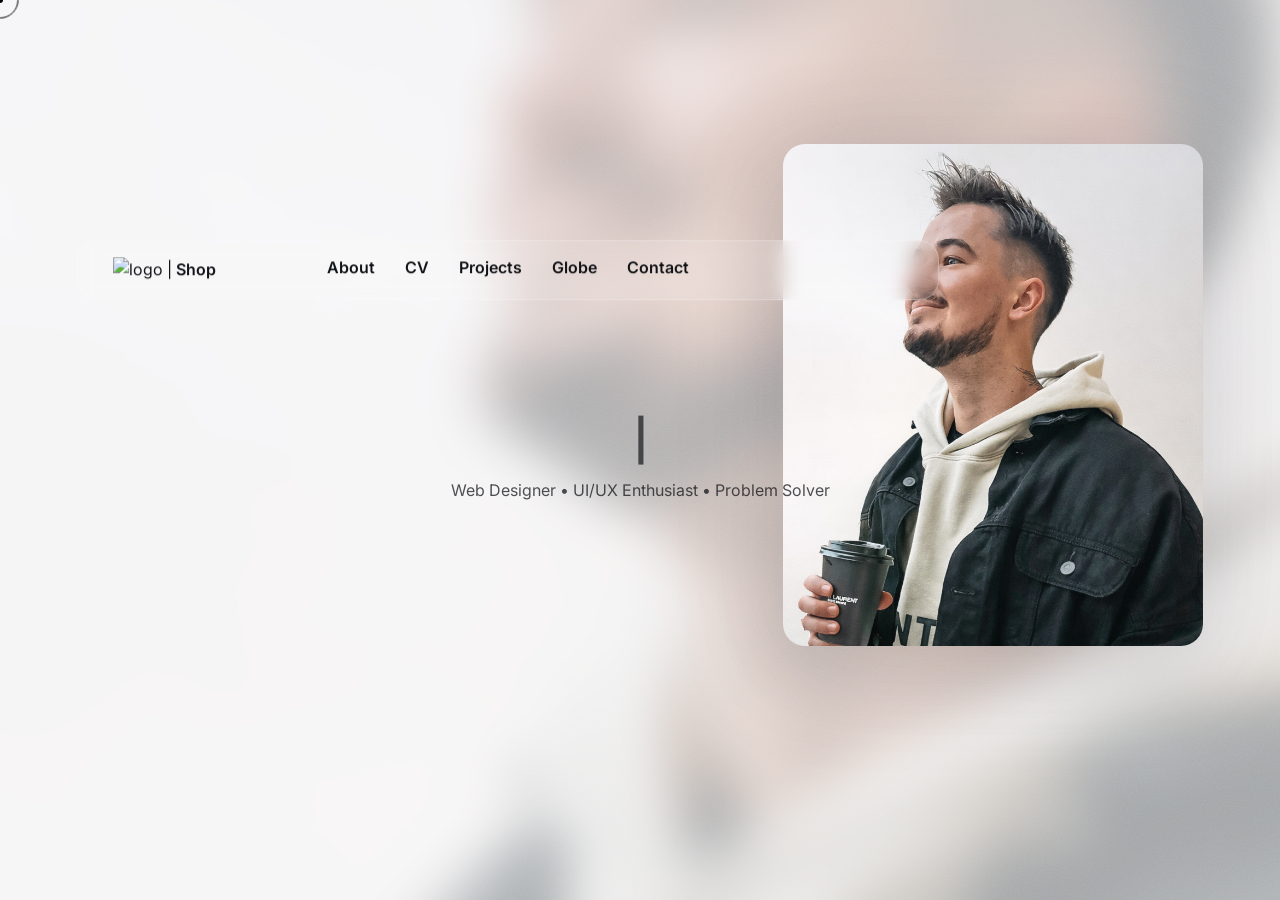
==== commit 6191124a: "test commit after logout" ====
--- a/index.html
+++ b/index.html
@@ -80,6 +80,14 @@
 
         <!-- HERO Page -->
         <section id="hero">
+
+            <!-- Hero Blobs -->
+            <div class="hero-blobs" aria-hidden="true">
+                <div class="blob blob-1"></div>
+                <div class="blob blob-2"></div>
+                <div class="blob blob-3"></div>
+                <div class="blob blob-4"></div>
+            </div>
 
             <!-- Blurred background portrait (behind glass) -->
             <div class="hero-bg" aria-hidden="true">
@@ -241,7 +249,9 @@
 
                 <!-- UNDERLAY: Line + Beam unter allem -->
                 <div class="timeline-underlay" aria-hidden="true">
-                    <div class="track-line"></div>
+                    <svg class="rope-svg" id="ropeSvg" preserveAspectRatio="none">
+                        <path id="ropePath" stroke="var(--text)" stroke-width="4" stroke-dasharray="8 4" stroke-linecap="round" fill="none" vector-effect="non-scaling-stroke"></path>
+                    </svg>
                     <div class="rainbow-beam"></div>
                 </div>
 
--- a/css/style.css
+++ b/css/style.css
@@ -40,7 +40,6 @@
 }
 
 html, body {
-  overflow-x: hidden;
   margin: 0;
   padding: 0;
   height: 100%;
@@ -52,8 +51,8 @@
 }
 
 body {
+  cursor: none;
   overflow: hidden;
-  cursor: none;
 }
 
 /* Custom Cursor */
@@ -89,6 +88,7 @@
 #main{
   position: relative;
   overflow-y: auto;
+  overflow-x: hidden;
   z-index: 1;
   height: 100vh;
 
@@ -96,7 +96,14 @@
   scroll-behavior: smooth;
 
   scroll-padding-top: 0px;
-}
+
+  scrollbar-width: none;          /* Firefox */
+  -ms-overflow-style: none;       /* IE / Edge legacy */
+}
+#main::-webkit-scrollbar{
+  display: none;                  /* Chrome / Safari */
+}
+
 
 
 /* =========================================
@@ -105,53 +112,122 @@
 body::before{
   content:"";
   position: fixed;
-  inset: 0;
+  /* Make the background larger than viewport so moving it doesn't reveal edges */
+  top: -100%;
+  left: -100%;
+  width: 300%;
+  height: 300%;
   pointer-events: none;
   z-index: 50;
-  opacity: 0.1;
-
-  background-image: url("data:image/svg+xml,%3Csvg xmlns='http://www.w3.org/2000/svg' width='160' height='160'%3E%3Cfilter id='n'%3E%3CfeTurbulence type='fractalNoise' baseFrequency='.9' numOctaves='3' stitchTiles='stitch'/%3E%3C/filter%3E%3Crect width='160' height='160' filter='url(%23n)' opacity='.8'/%3E%3C/svg%3E");
-  background-size: 180px 180px;
+  opacity: 0.25;
+
+  background-image: url("data:image/svg+xml,%3Csvg xmlns='http://www.w3.org/2000/svg' width='250' height='250'%3E%3Cfilter id='n'%3E%3CfeTurbulence type='fractalNoise' baseFrequency='0.65' numOctaves='3' stitchTiles='stitch'/%3E%3C/filter%3E%3Crect width='250' height='250' filter='url(%23n)' opacity='0.7'/%3E%3C/svg%3E");
+  background-repeat: repeat;
+  background-size: 250px 250px;
 
   mix-blend-mode: overlay;
 
-  animation: grainMove 10s steps(10) infinite;
+  /* Slower animation for realistic film grain effect */
+  animation: grainMove 1.2s steps(10) infinite;
 }
 
 @keyframes grainMove{
-  0%   { transform: translate3d(0,0,0); }
-  10%  { transform: translate3d(-2%, -1%, 0); }
-  20%  { transform: translate3d(-1%,  2%, 0); }
-  30%  { transform: translate3d( 2%,  1%, 0); }
-  40%  { transform: translate3d( 1%, -2%, 0); }
-  50%  { transform: translate3d(-2%,  1%, 0); }
-  60%  { transform: translate3d( 2%, -1%, 0); }
-  70%  { transform: translate3d(-1%, -2%, 0); }
-  80%  { transform: translate3d( 1%,  2%, 0); }
-  90%  { transform: translate3d( 2%, -2%, 0); }
-  100% { transform: translate3d(0,0,0); }
-}
-
-/* Hide scrollbar but keep scrolling */
-#main{
-  scrollbar-width: none;          /* Firefox */
-  -ms-overflow-style: none;       /* IE / Edge legacy */
-}
-#main::-webkit-scrollbar{
-  display: none;                  /* Chrome / Safari */
-}
-
-
+  0%, 100% { transform: translate(0, 0); }
+  10%      { transform: translate(-2%, -4%); }
+  20%      { transform: translate(-4%, 2%); }
+  30%      { transform: translate(3%, -5%); }
+  40%      { transform: translate(-2%, 5%); }
+  50%      { transform: translate(-5%, 2%); }
+  60%      { transform: translate(4%, 0%); }
+  70%      { transform: translate(0%, 5%); }
+  80%      { transform: translate(2%, 7%); }
+  90%      { transform: translate(-3%, 3%); }
+}
+
+
+
+/* =========================================
+   HERO BLOBS (Animated Background)
+========================================= */
+#hero {
+  position: relative;
+}
+
+.hero-blobs {
+  position: absolute;
+  top: 0; left: 0; right: 0; bottom: 0;
+  overflow: hidden;
+  z-index: 0; /* Hinter allem Content aber vor Background */
+  pointer-events: none;
+}
+
+.blob {
+  position: absolute;
+  width: 45vw;
+  height: 45vw;
+  max-width: 600px;
+  max-height: 600px;
+  border-radius: 50%;
+  filter: blur(80px);
+  opacity: 0;
+  mix-blend-mode: screen;
+}
+
+/* 4 verschiedene Farben */
+.blob-1 { background: rgba(90, 185, 255, 0.45); top: -10%; left: -10%; animation: blobA 18s infinite ease-in-out; }
+.blob-2 { background: rgba(180, 120, 255, 0.45); bottom: -10%; right: -10%; animation: blobB 18s infinite ease-in-out; }
+
+.blob-3 { background: rgba(255, 90, 90, 0.45); top: 10%; right: -20%; animation: blobC 18s infinite ease-in-out; }
+.blob-4 { background: rgba(255, 200, 90, 0.45); bottom: -20%; left: 10%; animation: blobD 18s infinite ease-in-out; }
+
+/* 
+  Phase 1 (0% - 50%): Blob 1 & 2 sichtbar
+  Phase 2 (50% - 100%): Blob 3 & 4 sichtbar
+*/
+@keyframes blobA {
+  0%   { opacity: 0; transform: translate(0, 0) scale(0.8); }
+  15%  { opacity: 0.8; transform: translate(10vw, 5vh) scale(1.1); }
+  35%  { opacity: 0.8; transform: translate(5vw, 15vh) scale(1); }
+  50%  { opacity: 0; transform: translate(0, 0) scale(0.8); }
+  100% { opacity: 0; }
+}
+
+@keyframes blobB {
+  0%   { opacity: 0; transform: translate(0, 0) scale(0.8); }
+  15%  { opacity: 0.8; transform: translate(-10vw, -10vh) scale(1.1); }
+  35%  { opacity: 0.8; transform: translate(-15vw, -5vh) scale(0.9); }
+  50%  { opacity: 0; transform: translate(0, 0) scale(0.8); }
+  100% { opacity: 0; }
+}
+
+@keyframes blobC {
+  0%   { opacity: 0; }
+  50%  { opacity: 0; transform: translate(0, 0) scale(0.8); }
+  65%  { opacity: 0.8; transform: translate(-15vw, 15vh) scale(1.1); }
+  85%  { opacity: 0.8; transform: translate(-5vw, 5vh) scale(1); }
+  100% { opacity: 0; transform: translate(0, 0) scale(0.8); }
+}
+
+@keyframes blobD {
+  0%   { opacity: 0; }
+  50%  { opacity: 0; transform: translate(0, 0) scale(0.8); }
+  65%  { opacity: 0.8; transform: translate(15vw, -15vh) scale(1.1); }
+  85%  { opacity: 0.8; transform: translate(5vw, -5vh) scale(0.9); }
+  100% { opacity: 0; transform: translate(0, 0) scale(0.8); }
+}
 
 /* --- SECTIONS --- */
 section {
-    height: 100vh;
+    padding: 0px 10%;
+    scroll-snap-align: start;
+    scroll-snap-stop: always;
+    overflow: hidden;
+    min-height: 100vh;   /* fallback */
+    min-height: 100dvh;  /* modern mobile-safe viewport */
     display: grid;
     justify-content: center;
     align-items: center;
-    padding: 0px 10%;
-    scroll-snap-align: start;
-    overflow-x: hidden;
+
     /*border: 1px solid red; /* Debug to see trigger positions */
 }
 
@@ -375,15 +451,28 @@
    MOBILE LAYOUT
 ========================================= */
 @media (max-width: 900px) {
+  html, body {
+    line-height: 1.4;
+    font-size: 0.9rem;
+  }
+
+  /* Typography */
+  h1,
+  h2,
+  h3 {
+    letter-spacing: -0.5px;
+    font-size: clamp(1.8rem, 2.5vw, 3rem);
+  }
+  h1 {
+      font-size: 6vw;
+      letter-spacing: -3px;
+  }
+
   section {
     padding: 0px 6%;
     height: 100dvh;
     position: relative;
     overflow: hidden;
-  }
-
-  .hero-portrait {
-    display: none;
   }
 
   .navbar-center {
@@ -466,3 +555,26 @@
     opacity: 0.7;
   }
 }
+
+/* =========================================
+   LEGAL PAGES (Imprint & Data Security)
+========================================= */
+body.legal-page {
+  overflow-y: auto;
+  overflow-x: hidden;
+}
+
+body.legal-page section {
+  display: block;
+  min-height: auto;
+  overflow: visible;
+  padding: 80px 10% 80px 10%;
+}
+
+@media (max-width: 900px) {
+  body.legal-page section {
+    padding: 60px 6% 60px 6%;
+    height: auto;
+  }
+}
+
--- a/css/about.css
+++ b/css/about.css
@@ -44,11 +44,10 @@
   border-radius: 999px;
   opacity: 0.75;
   background: linear-gradient(90deg,
-      rgba(255, 0, 150, .65),
-      rgba(0, 200, 255, .65),
-      rgba(120, 255, 0, .55),
-      rgba(255, 200, 0, .55),
-      rgba(255, 0, 150, .65));
+      rgba(255, 95, 86, .75),
+      rgba(255, 189, 46, .75),
+      rgba(39, 201, 63, .65),
+      rgba(46, 168, 255, .65));
   filter: blur(6px);
 }
 
@@ -259,7 +258,7 @@
 /* 3. The glowing gradient line expands from the left like a laser */
 #about-skills .about-accent {
   width: 0%;
-  transition: width 1s cubic-bezier(0.8, 0, 0.2, 1);
+  transition: width 1.5s cubic-bezier(0.8, 0, 0.2, 1);
   transition-delay: 0.4s;
 }
 
--- a/css/timeline.css
+++ b/css/timeline.css
@@ -0,0 +1,430 @@
+/* ================================
+   CV SECTION LAYOUT
+================================ */
+
+.timeline-area {
+    position: relative;
+    width: 100vw;
+    height: 500px;
+    margin-top: 18px;
+}
+
+.timeline-underlay {
+    position: absolute;
+    inset: 0;
+    pointer-events: none;
+    z-index: 2;
+}
+
+.timeline-ambient {
+    position: absolute;
+    inset: 0;
+    pointer-events: none;
+    z-index: 1;
+    /* Reset behind the timeline so the timeline is fully interactive */
+}
+
+.timeline-scroll {
+    position: absolute;
+    inset: 0;
+    overflow-x: auto;
+    overflow-y: hidden;
+    background: transparent;
+    border: none;
+    outline: none;
+    box-shadow: none;
+    scrollbar-width: none;
+    -ms-overflow-style: none;
+    z-index: 2;
+}
+
+.timeline-scroll::-webkit-scrollbar {
+    display: none;
+}
+
+.timeline-overlay {
+    position: absolute;
+    inset: 0;
+    pointer-events: none;
+    z-index: 3;
+}
+
+.rope-svg,
+.rainbow-beam {
+    position: absolute;
+    top: 0;
+    left: 0;
+    width: 100vw;
+    height: 100%;
+    pointer-events: none;
+    overflow: visible;
+}
+.rainbow-beam {
+    top: 50%;
+}
+
+#cv {
+    position: relative;
+    --progress: 0;
+    scroll-snap-align: start;
+    position: relative;
+}
+
+.timeline-track {
+    position: relative;
+    height: 100%;
+}
+
+.cv-header {
+    display: grid;
+    gap: 16px;
+    margin-bottom: 20px;
+    margin-top: 60px;
+    width: 80%;
+    position: relative;
+    left: 50%;
+    transform: translateX(-50%);
+}
+
+.header-top {
+    display: flex;
+    align-items: center;
+    justify-content: space-between;
+    gap: 16px;
+}
+
+.cv-facts {
+    display: grid;
+    grid-template-columns: repeat(3, minmax(0, 1fr));
+    gap: 12px;
+}
+
+.fact {
+    border: 1px solid rgba(255, 255, 255, 0.12);
+    background: rgba(20, 20, 30, 0.35);
+    border-radius: 12px;
+    padding: 10px 12px;
+}
+
+.fact-k {
+    display: block;
+    font-size: 12px;
+    opacity: 0.7;
+    margin-bottom: 4px;
+}
+
+.fact-v {
+    display: block;
+    font-weight: 600;
+}
+
+
+@media (max-width: 860px) {
+    .cv-facts {
+        grid-template-columns: 1fr;
+    }
+
+    .header-top {
+        flex-direction: column;
+        align-items: flex-start;
+    }
+}
+
+
+
+.rainbow-beam {
+    display: none;
+    /* User requested removal to prioritize milestone duration beams */
+}
+
+.timeline-window-label {
+    position: absolute;
+    top: 10%;
+    font-weight: 700;
+    padding: 0 10px;
+    z-index: 3;
+
+    background: var(--glass);
+    border-radius: 999px;
+    border: 1px solid var(--glass-border);
+    color: var(--text);
+}
+
+.window-left {
+    left: 12px;
+}
+
+.window-right {
+    right: 12px;
+    text-align: right;
+}
+
+.milestone {
+    position: absolute;
+    top: 0;
+    height: 100%;
+    width: 1px;
+    opacity: 0;
+    margin-top: 30px;
+    will-change: opacity, margin-top;
+    transition: opacity 0.8s cubic-bezier(0.2, 0.8, 0.2, 1), margin-top 0.8s cubic-bezier(0.2, 0.8, 0.2, 1);
+}
+.milestone.is-in-view {
+    opacity: 1;
+    margin-top: 0;
+}
+.milestone.falling {
+    animation: milestoneFall 0.7s forwards cubic-bezier(0.5, 0, 1, 0.5);
+}
+@keyframes milestoneFall {
+    0% { transform: translateY(0) rotate(0); }
+    100% { transform: translateY(1500px) rotate(calc(var(--fall-dir, 1) * 60deg)); opacity: 0; }
+}
+
+
+
+
+.milestone-dot {
+    position: absolute;
+    top: 50%;
+    left: 50%;
+    transform: translate(-50%, -50%);
+
+    width: 14px;
+    height: 14px;
+    border-radius: 50%;
+
+    background: var(--text);
+    border: solid, 2px, var(--text);
+    z-index: 2;
+    /* Needs to be above the duration bar */
+
+    transition: transform 0.9s cubic-bezier(0.2, 0.8, 0.2, 1), background 0.9s ease, border-color 0.9s ease;
+}
+
+.milestone-dot::after {
+    content: "";
+    position: absolute;
+    top: 50%;
+    left: 50%;
+    transform: translate(-50%, -50%);
+    width: 120px;
+    height: 120px;
+    border-radius: 50%;
+    cursor: none;
+}
+
+.milestone-dot:hover {
+    transform: translate(-50%, -50%) scale(1.45);
+    background: var(--bg);
+    cursor: none;
+}
+
+
+
+.milestone-label {
+    position: absolute;
+    left: 0%;
+    transform: translate(-50%, var(--y, 0px));
+    white-space: nowrap;
+
+    padding: 6px 10px;
+    border-radius: 10px;
+    background: rgba(255, 255, 255, 0.7);
+    border: 1px solid var(--glass-border);
+
+    opacity: 0.5;
+    transition: opacity 0.2s ease, visibility 0.2s;
+    z-index: 3;
+}
+
+/* Hide the label immediately when hovering the dot (tooltip appears) */
+.milestone-dot:hover+.milestone-label {
+    opacity: 0;
+    visibility: hidden;
+}
+
+.milestone.up .milestone-label {
+    bottom: 62%;
+}
+
+.milestone.down .milestone-label {
+    top: 62%;
+}
+
+/* ================================
+   TOOLTIP
+================================ */
+.timeline-tooltip {
+    position: absolute;
+    z-index: 10;
+    pointer-events: none;
+
+    min-width: 240px;
+    max-width: 320px;
+
+    padding: 12px 14px;
+    border-radius: 14px;
+
+    background: var(--bg);
+    border: 1px solid var(--glass-border);
+    box-shadow: 0 12px 40px rgba(0, 0, 0, 0.35);
+
+    opacity: 0;
+    /* higher base offset */
+    transform: translate(-50%, -150%) scale(0.98);
+    transition: opacity 0.12s ease, transform 0.12s ease;
+}
+
+.timeline-tooltip.active {
+    opacity: 1;
+    /* higher active offset */
+    transform: translate(-50%, -200%) scale(1);
+}
+
+.tt-title {
+    font-weight: 800;
+    margin-bottom: 4px;
+}
+
+.tt-range {
+    font-size: 12px;
+    opacity: 0.75;
+    margin-bottom: 8px;
+}
+
+.tt-timespan {
+    display: block;
+    font-size: 11px;
+    opacity: 0.65;
+    margin-bottom: 8px;
+    padding: 4px 6px;
+    background: rgba(255, 255, 255, 0.08);
+    border-radius: 6px;
+    width: fit-content;
+}
+
+
+
+.tt-desc {
+    font-size: 13px;
+    line-height: 1.35;
+    opacity: 0.9;
+}
+
+
+
+/* ================================
+   TIMELINE IMAGES
+================================ */
+
+.timeline-media {
+    position: absolute;
+    left: 50%;
+    transform: translateX(-50%);
+    top: 5%;
+    /* Higher */
+    z-index: 2;
+    pointer-events: none;
+}
+
+.milestone.down .timeline-media {
+    top: auto;
+    bottom: 5%;
+    /* Higher (further from bottom) */
+}
+
+.timeline-media-card {
+    position: relative;
+    display: block;
+    overflow: hidden;
+
+    border-radius: 16px;
+    background: var(--glass);
+    border: 1px solid var(--glass-border);
+    box-shadow: 0 12px 32px rgba(0, 0, 0, 0.30);
+
+    -webkit-backdrop-filter: blur(8px);
+    backdrop-filter: blur(8px);
+
+    transform: translateZ(0) scale(var(--s, 1));
+    transition: transform 120ms linear;
+}
+
+.timeline-media-card::before {
+    content: "";
+    position: absolute;
+    inset: 0;
+    border-radius: inherit;
+    pointer-events: none;
+
+    background: radial-gradient(600px 260px at 30% 20%,
+            rgba(255, 255, 255, 0.14),
+            transparent 60%);
+    opacity: 0.7;
+}
+
+.timeline-media-card img {
+    display: block;
+    width: 100%;
+    height: 100%;
+    object-fit: cover;
+}
+
+.ambient-card {
+    position: absolute;
+    width: var(--w, 220px);
+    height: var(--h, 150px);
+    border-radius: 8px;
+    /* more minimal, less rounded corners */
+    overflow: hidden;
+
+    /* Very subtle glass effect with thin border, removed heavy shadow */
+    background: rgba(255, 255, 255, 0.02);
+    border: 1px solid rgba(255, 255, 255, 0.1);
+    box-shadow: 0 4px 20px rgba(0, 0, 0, 0.15), 0 0 0 1px rgba(255, 255, 255, 0.05) inset;
+    -webkit-backdrop-filter: blur(4px);
+    backdrop-filter: blur(4px);
+
+    opacity: 0;
+    transform: translate(-50%, -50%) translate3d(0, 0, 0) scale(0.98);
+    transition: opacity 900ms ease, transform 900ms ease;
+}
+
+.ambient-card img {
+    width: 100%;
+    height: 100%;
+    object-fit: cover;
+    display: block;
+    opacity: 0.85;
+    /* slight transparency for minimal look */
+    filter: grayscale(20%) contrast(1.1);
+    /* more modern, muted vibe */
+    transition: opacity 0.3s ease, filter 0.3s ease;
+}
+
+/* Fallback DOM hover, but prioritizing the JS-applied .is-hovered class */
+.ambient-card.is-hovered img,
+.ambient-card:hover img {
+    opacity: 1;
+    filter: grayscale(0%) contrast(1);
+}
+
+/* On touch devices where hover is impossible, just show full color by default */
+@media (hover: none) {
+    .ambient-card img {
+        opacity: 1;
+        filter: grayscale(0%) contrast(1);
+    }
+}
+
+/* Dynamic procedural animation replaces CSS drift */
+
+
+/* Media Query responsive Layout*/
+@media (max-width: 900px) {
+
+    .cv-facts {
+        display: none;
+    }
+}
--- a/css/footer.css
+++ b/css/footer.css
@@ -0,0 +1,219 @@
+/* =============================
+             FOOTER
+==================================*/
+footer {
+  position: relative;
+  padding: 50px 10%;
+  text-align: center;
+  min-height: auto;
+  overflow: visible;
+}
+
+.site-footer {
+  position: relative;
+  padding: 60px 10%;
+  overflow: visible;
+}
+
+.footer-rainbow {
+  position: absolute;
+  left: 0;
+  right: 0;
+  top: 0;
+  height: 3px;
+
+  background: linear-gradient(90deg,
+      rgba(255, 95, 86, 0.85),
+      rgba(255, 189, 46, 0.85),
+      rgba(39, 201, 63, 0.85),
+      rgba(46, 168, 255, 0.85));
+  background-size: 240% 100%;
+  filter: blur(6px);
+  opacity: 0.55;
+
+  animation: footerFlow 10s ease-in-out infinite alternate;
+}
+
+.footer-rainbow::after {
+  content: "";
+  position: absolute;
+  left: 0;
+  right: 0;
+  top: -16px;
+  height: 34px;
+  background: inherit;
+  filter: blur(22px);
+  opacity: 0.18;
+  animation: footerPulse 14s ease-in-out infinite alternate;
+}
+
+@keyframes footerPulse {
+  from {
+    opacity: .20
+  }
+
+  to {
+    opacity: .65
+  }
+}
+
+@keyframes footerFlow {
+  from {
+    background-position: 0% 50%
+  }
+
+  to {
+    background-position: 100% 50%
+  }
+}
+
+
+
+.site-footer a {
+  opacity: 0.85;
+}
+
+.site-footer a:hover {
+  opacity: 1;
+}
+
+
+.footer-inner {
+  display: grid;
+  grid-template-columns: 1fr auto 1fr;
+  align-items: center;
+  gap: clamp(12px, 2vw, 24px);
+}
+
+.footer-left {
+  justify-self: start;
+}
+
+.footer-center {
+  text-align: center;
+}
+
+.footer-center p {
+  margin: 4px 0;
+  font-size: 0.95rem;
+  opacity: 0.85;
+}
+
+.footer-right {
+  justify-self: end;
+}
+
+.social {
+  display: flex;
+  gap: 10px;
+  align-items: center;
+}
+
+.social-btn {
+  width: 42px;
+  height: 42px;
+  border-radius: 999px;
+  display: grid;
+  place-items: center;
+
+  border: 1px solid var(--bg);
+  -webkit-backdrop-filter: blur(8px);
+  backdrop-filter: blur(8px);
+
+  transition: transform .25s ease, box-shadow .25s ease, border-color .25s ease;
+}
+
+.social-btn svg {
+  width: 18px;
+  height: 18px;
+  fill: currentColor;
+  opacity: 0.9;
+}
+
+.social-btn::after {
+  inset: -10px;
+  border-radius: 999px;
+  opacity: 0;
+  filter: blur(8px);
+  background: linear-gradient(90deg,
+      rgba(255, 95, 86, 0.85),
+      rgba(255, 189, 46, 0.85),
+      rgba(39, 201, 63, 0.85),
+      rgba(46, 168, 255, 0.85));
+  transition: opacity .25s ease;
+}
+
+.social-btn:hover {
+  transform: translateY(-3px);
+  border-color: var(--bg);
+  box-shadow: 0 14px 32px rgba(0, 0, 0, 0.18);
+}
+
+.social-btn:hover::after {
+  opacity: 0.1;
+}
+
+@media (prefers-reduced-motion: reduce) {
+
+  .footer-rainbow,
+  .footer-rainbow::after {
+    animation: none !important;
+  }
+
+  .social-btn {
+    transition: none;
+  }
+}
+
+.snap-footer {
+  scroll-snap-align: start;
+  padding: clamp(40px, 6vw, 80px) 10%;
+}
+
+@media (max-width: 900px) {
+
+  .footer-inner {
+    grid-template-columns: 1fr 1fr;
+    grid-template-areas:
+      "left right"
+      "center center";
+  }
+
+  .footer-left {
+    grid-area: left;
+    justify-self: start;
+  }
+
+  .footer-right {
+    grid-area: right;
+    justify-self: end;
+  }
+
+  .footer-center {
+    grid-area: center;
+    margin-top: 10px;
+  }
+}
+
+@media (max-width: 600px) {
+
+  .footer-inner {
+    grid-template-columns: 1fr;
+    grid-template-areas:
+      "left"
+      "center"
+      "right";
+    text-align: center;
+  }
+
+  .footer-left,
+  .footer-right,
+  .footer-center {
+    justify-self: center;
+  }
+
+  .social {
+    justify-content: center;
+  }
+
+}
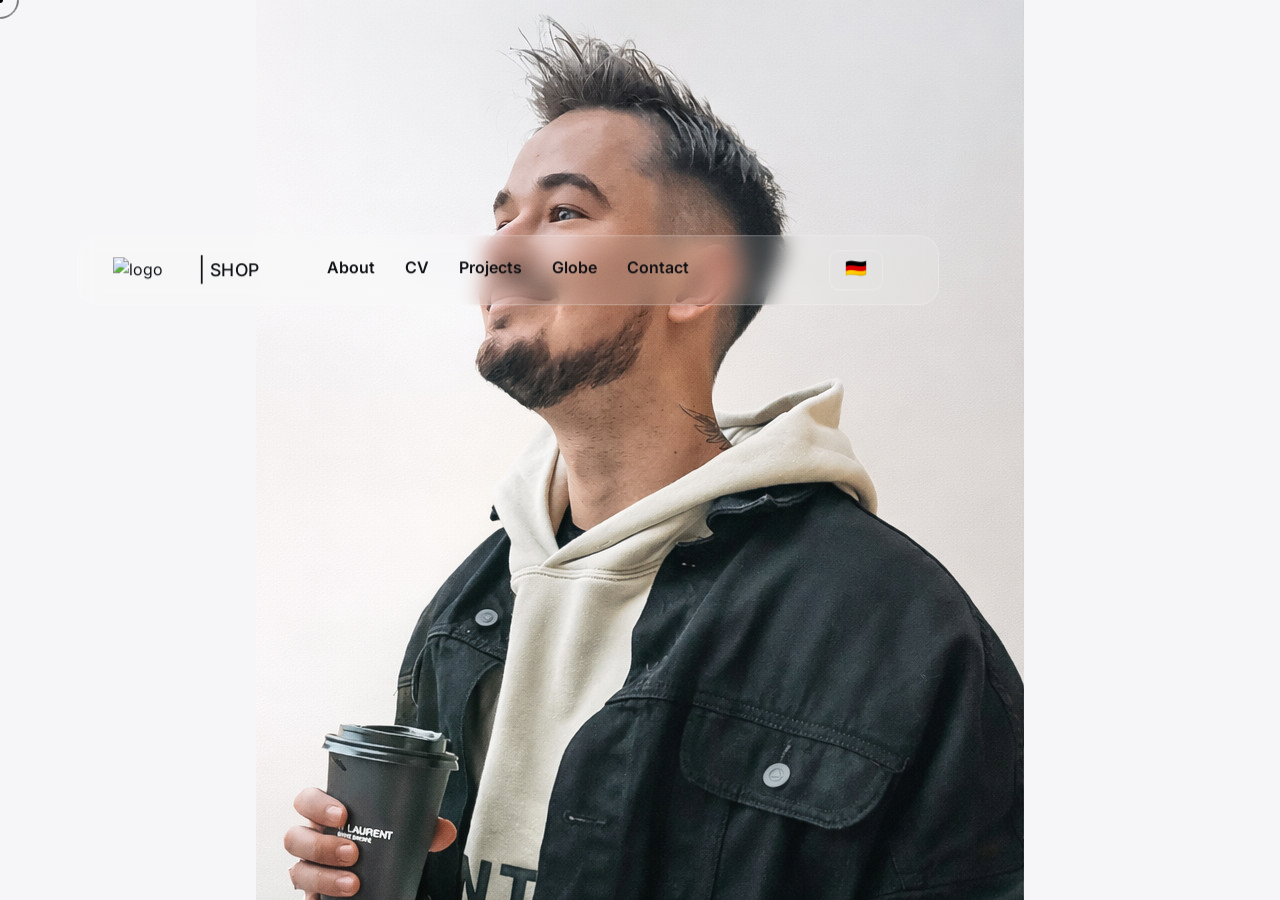
==== commit 3d6349e2: "Added "Konzept.pdf" which shows my first idea of our task. This File was in my parent Webprogrammier" ====
--- a/index.html
+++ b/index.html
@@ -4,8 +4,12 @@
 <head>
     <meta charset="UTF-8">
     <meta name="viewport" content="width=device-width, initial-scale=1.0">
+    <meta name="description"
+        content="Michael Krahn - Creative Developer Portfolio. Web Design, UI/UX, Interactive Experiences, 3D Web, and Smart Home projects.">
     <title>Michael Krahn - Portfolio Website</title>
 
+    <link rel="preconnect" href="https://fonts.googleapis.com">
+    <link rel="preconnect" href="https://fonts.gstatic.com" crossorigin>
     <link href="https://fonts.googleapis.com/css2?family=Playfair+Display:wght@700&family=Inter:wght@400&display=swap"
         rel="stylesheet">
     <link href="https://fonts.googleapis.com/css2?family=Inter:wght@300;400;500;700&display=swap" rel="stylesheet">
@@ -25,6 +29,9 @@
 
 <body class="is-landing">
 
+    <!-- Skip Navigation -->
+    <a href="#main" class="skip-link" tabindex="0">Skip to main content</a>
+
     <!-- Custom Cursor -->
     <div class="cursor-dot"></div>
     <div class="cursor-outline"></div>
@@ -96,7 +103,7 @@
 
             <!-- Foreground portrait (right) -->
             <div class="hero-portrait" aria-hidden="true">
-                <img src="assets/images/michael-hero.jpg" alt="Michael Portrait">
+                <img src="assets/images/michael-hero.jpg" alt="Michael Portrait" fetchpriority="high">
             </div>
 
             <!-- Center typing headline -->
@@ -247,19 +254,19 @@
 
             <div class="timeline-area">
 
-                <!-- UNDERLAY: Line + Beam unter allem -->
+                <!-- UNDERLAY -->
                 <div class="timeline-underlay" aria-hidden="true">
                     <svg class="rope-svg" id="ropeSvg" preserveAspectRatio="none">
-                        <path id="ropePath" stroke="var(--text)" stroke-width="4" stroke-dasharray="8 4" stroke-linecap="round" fill="none" vector-effect="non-scaling-stroke"></path>
+                        <path id="ropePath" stroke="#888888" stroke-width="3.5" stroke-dasharray="8 4"
+                            stroke-linecap="round" fill="none" vector-effect="non-scaling-stroke"></path>
                     </svg>
-                    <div class="rainbow-beam"></div>
-                </div>
-
-                <!-- AMBIENT (für neue Bilder, siehe unten) -->
+                </div>
+
+                <!-- AMBIENT (Bilder für Timeline) -->
                 <div class="timeline-ambient" id="timelineAmbient" aria-hidden="true"></div>
 
                 <!-- SCROLL: Milestones/Dots -->
-                <div id="timeline" class="timeline-scroll">
+                <div id="timeline" class="timeline-scroll" role="region" aria-label="Interactive timeline" tabindex="0">
                     <div id="timelineTrack" class="timeline-track"></div>
                 </div>
 
@@ -535,22 +542,22 @@
             originalWarn.apply(console, args);
         };
     </script>
-    <script src="https://cdnjs.cloudflare.com/ajax/libs/three.js/r128/three.min.js"></script>
-    <script src="https://cdnjs.cloudflare.com/ajax/libs/gsap/3.12.2/gsap.min.js"></script>
-    <script src="https://cdnjs.cloudflare.com/ajax/libs/gsap/3.12.2/ScrollTrigger.min.js"></script>
-    <script src="https://unpkg.com/three-globe@2.45.0/dist/three-globe.min.js"></script>
-    <script src="https://unpkg.com/topojson-client@3"></script>
-
-    <script src="js/globe.js" defer></script>
+    <script src="https://cdnjs.cloudflare.com/ajax/libs/three.js/r128/three.min.js" defer></script>
+    <script src="https://cdnjs.cloudflare.com/ajax/libs/gsap/3.12.2/gsap.min.js" defer></script>
+    <script src="https://cdnjs.cloudflare.com/ajax/libs/gsap/3.12.2/ScrollTrigger.min.js" defer></script>
+    <script src="https://unpkg.com/three-globe@2.45.0/dist/three-globe.min.js" defer></script>
+    <script src="https://unpkg.com/topojson-client@3" defer></script>
+
+    <script src="js/custom_cursor.js" defer></script>
+    <script src="js/language.js" defer></script>
     <script src="js/navbar.js" defer></script>
     <script src="js/hero.js" defer></script>
     <script src="js/timeline.js" defer></script>
     <script src="js/about.js" defer></script>
     <script src="js/projects.js" defer></script>
+    <script src="js/globe.js" defer></script>
+    <script src="https://cdn.jsdelivr.net/npm/@emailjs/browser@4/dist/email.min.js" defer></script>
     <script src="js/contact.js" defer></script>
-    <script src="js/custom_cursor.js" defer></script>
-    <script src="js/language.js" defer></script>
-    <script src="https://cdn.jsdelivr.net/npm/@emailjs/browser@4/dist/email.min.js"></script>
 
 </body>
 
--- a/css/style.css
+++ b/css/style.css
@@ -53,6 +53,25 @@
 body {
   cursor: none;
   overflow: hidden;
+}
+
+/* Skip Navigation Link */
+.skip-link {
+  position: fixed;
+  top: -100%;
+  left: 50%;
+  transform: translateX(-50%);
+  z-index: 99999;
+  padding: 12px 24px;
+  background: var(--text);
+  color: var(--bg);
+  border-radius: 0 0 12px 12px;
+  font-weight: 600;
+  text-decoration: none;
+  transition: top 0.2s ease;
+}
+.skip-link:focus {
+  top: 0;
 }
 
 /* Custom Cursor */
@@ -96,6 +115,8 @@
   scroll-behavior: smooth;
 
   scroll-padding-top: 0px;
+  overscroll-behavior: none;
+  -webkit-overflow-scrolling: touch;
 
   scrollbar-width: none;          /* Firefox */
   -ms-overflow-style: none;       /* IE / Edge legacy */
@@ -144,6 +165,15 @@
   90%      { transform: translate(-3%, 3%); }
 }
 
+@media (prefers-reduced-motion: reduce) {
+  body::before {
+    animation: none;
+    opacity: 0.12;
+  }
+  .blob { animation: none !important; opacity: 0 !important; }
+  section { scroll-snap-stop: normal; }
+}
+
 
 
 /* =========================================
--- a/css/navbar.css
+++ b/css/navbar.css
@@ -3,13 +3,14 @@
 ========================================= */
 
 /* =========================================
-   DEFAULT STATES (Applies to Desktop & Mobile)
-========================================= */
-/* =========================================
-   NAVBAR - DEFAULT STATES (Desktop & Base)
-========================================= */
+  FLOATING NAVBAR
+========================================= */
+.logo {
+  width: 80px;
+  height: auto;
+}
+
 .navbar {
-  /* Floating Hero State */
   position: fixed;
   top: 30%;
   left: 6%;
@@ -24,7 +25,6 @@
   border-radius: 20px;
   padding: 14px 20px;
 
-  /* FIX: Grid guarantees the center is perfectly centered on the page */
   display: grid;
   grid-template-columns: 1fr auto 1fr;
   align-items: center;
@@ -33,25 +33,44 @@
 .navbar-left {
   justify-self: start;
   padding: 0px 15px;
+  display: flex;
+  align-items: center;
+  gap: 5px;
+}
+
+.nav-separator {
+  color: var(--text);
+  font-size: 1.5rem;
+  line-height: 1;
+  opacity: 1;
+  user-select: none;
 }
 
 .navbar-center {
-  /* FIX: Un-cramp the links */
   display: flex;
-  gap: 30px; 
+  gap: 30px;
   justify-self: center;
   align-items: center;
 }
 
 .navbar-right {
   justify-self: end;
-  display: none; /* Hidden on landing until sticky */
-  align-items: center;
-  gap: 20px; /* Space between Ticker/Lang and Hamburger */
-}
-
-/* =========================================
-   STICKY & NON-LANDING PAGES
+  display: flex;
+  align-items: center;
+  gap: 15px;
+  padding: 0px 20px;
+}
+
+.navbar.is-sticky .navbar-right,
+body:not(.is-landing) .navbar-right {
+  display: flex;
+}
+
+
+
+
+/* =========================================
+   STICKY NAVBAR
 ========================================= */
 .navbar.is-sticky,
 body:not(.is-landing) .navbar {
@@ -60,29 +79,23 @@
   left: 0;
   transform: none;
   width: 100vw;
-  height: 8%; 
+  height: 8%;
   min-height: 60px;
   z-index: 9999;
   border: none;
   border-radius: 0;
-  padding: 0px;
-  
+
   background: var(--glass);
   -webkit-backdrop-filter: blur(10px);
   backdrop-filter: blur(10px);
   border-bottom: 1px solid var(--glass-border);
 
-  /* Maintain absolute centering on sticky mode */
   display: grid;
   grid-template-columns: 1fr auto 1fr;
   align-items: center;
 }
 
-/* Show right elements on sticky */
-.navbar.is-sticky .navbar-right,
-body:not(.is-landing) .navbar-right {
-  display: flex;
-}
+
 
 .navbar-miniText {
   font-family: 'Courier New', Courier, monospace;
@@ -90,6 +103,14 @@
   white-space: pre;
   color: var(--text);
   text-transform: uppercase;
+  text-align: right;
+  width: 100%;
+  /* Fine-tune vertical alignment so it isn't slightly higher than center */
+  transform: translateY(1px);
+}
+
+.navbar:not(.is-sticky) .navbar-miniText {
+  display: none;
 }
 
 
@@ -106,10 +127,9 @@
   position: relative;
   text-decoration: none;
   color: var(--text);
-  padding-bottom: 4px; /* Space between text and underline */
-}
-
-/* The invisible underline */
+  padding-bottom: 4px;
+}
+
 .navbar-center a::after {
   content: '';
   position: absolute;
@@ -117,11 +137,10 @@
   height: 2px;
   bottom: 0;
   left: 0;
-  background-color: var(--text); /* Uses your text variable color */
+  background-color: var(--text);
   transition: width 0.3s ease-out;
 }
 
-/* Expand the underline on hover AND when active */
 .navbar-center a:hover::after,
 .navbar-center a.active::after {
   width: 100%;
@@ -140,23 +159,43 @@
    MOBILE RESPONSIVE (Max-width: 900px)
 ========================================= */
 @media (max-width: 900px) {
+  .logo {
+    width: 60px;
+    height: auto;
+  }
+
   .navbar {
-    width: 90vw;
-    left: 5vw;
+    width: 80vw;
+    left: 0vw;
     padding: 15px;
 
-    /* Switch to Flexbox on mobile to easily manage wrapping */
     display: flex;
-    flex-wrap: wrap; 
+    flex-wrap: wrap;
     justify-content: space-between;
+    align-items: center;
+  }
+
+  .navbar-left {
+    order: 1;
   }
 
   .navbar-right {
-    margin-right: -35vw;
-  }
-
-  /* Floating Mobile State: Links drop to a second row under the logo */
+    order: 2;
+    margin-right: 0;
+    gap: 15px;
+    align-items: center;
+  }
+
+  body.is-landing .navbar-right {
+    display: none;
+  }
+
+  .navbar.is-sticky {
+    grid-template-columns: auto auto;
+  }
+
   .navbar:not(.is-sticky) .navbar-center {
+    order: 3;
     width: 100%;
     margin-top: 15px;
     gap: 15px;
@@ -164,83 +203,123 @@
     flex-wrap: wrap;
   }
 
-  /* Sticky Mobile State: Snap logo left, hamburger right */
   .navbar.is-sticky,
   body:not(.is-landing) .navbar {
-    width: 100vw;
     left: 0;
-    flex-wrap: nowrap; /* Forces everything onto one line */
+    flex-wrap: nowrap;
     padding: 0 20px;
   }
 
+  /* Hamburger toggle always visible on mobile */
   .navbar.is-sticky .navbar-toggle,
-  body:not(.is-landing) .navbar-toggle {
-    display: flex;
-  }
-
-  /* Hide Ticker on mobile top-bar */
+  body:not(.is-landing) .navbar-toggle,
+  .navbar-toggle {
+    display: flex !important;
+  }
+
   .navbar-miniText {
     display: none;
   }
 
-  /* Hamburger Menu Layout (Hidden state) */
+  /* ---- MOBILE MENU PANEL (Hamburger) ---- */
   .navbar.is-sticky .navbar-center,
   body:not(.is-landing) .navbar-center {
     position: fixed;
-    top: 70px;
+    top: 0;
     left: 0;
     width: 100%;
-    height: calc(100vh - 60px);
-    background: rgba(246, 246, 248, 0.8);
+    height: 100vh;
+    height: 100dvh;
+
+    background: rgba(246, 246, 248, 0.92);
+    -webkit-backdrop-filter: blur(20px);
+    backdrop-filter: blur(20px);
+
+    display: flex;
     flex-direction: column;
-    justify-content: flex-end;
-    grid-template-columns: auto auto;
+    justify-content: center;
     align-items: center;
-    padding: 0px;
-    margin-top: 0px;
+    gap: 0;
+
+    padding: 0;
+    margin-top: 0;
+
     transform: translateX(-100%);
-    transition: transform 0.35s ease;
+    transition: transform 0.35s cubic-bezier(0.4, 0, 0.2, 1);
     z-index: 9998;
   }
 
-  /* FIX: Specificity override to make sliding work again! */
   .navbar.is-sticky .navbar-center.is-open,
   body:not(.is-landing) .navbar-center.is-open {
     transform: translateX(0);
-    z-index: -1;
+    z-index: 9998;
   }
 
   .navbar.is-sticky .navbar-center a,
   body:not(.is-landing) .navbar-center a {
-    display: block;
+    display: flex;
+    align-items: center;
+    justify-content: center;
     width: 100%;
+    padding: 20px 0;
     text-align: center;
-    font-size: 1.2rem;
-    border-bottom: 1px solid rgba(0, 0, 0, 0.05);
-  }
-}
-
-
-
-
-
-/* =========================================
-   Language Toggle Button (for shop.html)
-========================================= */
-.lang-toggle {
+    font-size: 1.4rem;
+    font-weight: 600;
+    letter-spacing: 1px;
+    border-bottom: 1px solid rgba(0, 0, 0, 0.06);
+    transition: background 0.2s ease, color 0.2s ease;
+  }
+
+  .navbar.is-sticky .navbar-center a:first-child,
+  body:not(.is-landing) .navbar-center a:first-child {
+    border-top: 1px solid rgba(0, 0, 0, 0.06);
+  }
+
+  .navbar.is-sticky .navbar-center a:active,
+  body:not(.is-landing) .navbar-center a:active {
+    background: rgba(0, 0, 0, 0.04);
+  }
+
+}
+
+
+
+
+
+/* =========================================
+   Language Toggle & Nav Buttons
+========================================= */
+.lang-toggle,
+.nav-btn {
   display: flex;
   align-items: center;
   justify-content: center;
   background: transparent;
   border: 1px solid var(--glass-border);
-  border-radius: 8px;
+  border-radius: 10px;
   padding: 10px 15px;
   cursor: none;
   transition: all 0.2s ease;
-  margin: 0px 15px;
-}
-
-.lang-toggle:hover {
+  color: var(--text);
+}
+
+.nav-btn-left {
+  border: none;
+  padding: 5px 0;
+  font-size: 1.1rem;
+  font-weight: 500;
+  text-transform: uppercase;
+  letter-spacing: 0.5px;
+}
+
+.nav-btn-left:hover {
+  background: transparent;
+  transform: scale(1.05);
+  opacity: 0.8;
+}
+
+.lang-toggle:hover,
+.nav-btn:not(.nav-btn-left):hover {
   background: rgba(255, 255, 255, 0.2);
   transform: scale(1.05);
 }
@@ -248,18 +327,14 @@
 .lang-flag {
   font-size: 1.1rem;
   line-height: 1;
-}
-
-
-/* Language toggle on sticky navbar
-.navbar.is-sticky .lang-toggle {
-  padding: 4px 8px;
-}
-
-.navbar.is-sticky .lang-flag {
-  font-size: 1rem;
-}
-*/
+  /* Fine-tune vertical alignment so the text/emoji isn't slightly lower than center */
+  transform: translateY(-1.5px);
+}
+
+
+
+
+
 
 
 
@@ -268,31 +343,42 @@
 ========================================= */
 .navbar-toggle {
   display: none;
-  flex-direction: column;
-  justify-content: center;
-  align-items: center;
+  position: relative;
   width: 40px;
   height: 40px;
   background: transparent;
   border: none;
   cursor: pointer;
   padding: 0;
-  z-index: 1000;
+  z-index: 99999;
 }
 
 .navbar-toggle span {
-  display: block;
+  position: absolute;
+  left: 50%;
   width: 24px;
   height: 2px;
   background-color: var(--text);
-  margin: 3px 0;
-  transition: all 0.3s ease;
   border-radius: 2px;
-}
-
-/* Hamburger animation when open */
+  transform: translateX(-50%);
+  transition: transform 0.3s ease, opacity 0.2s ease;
+}
+
+.navbar-toggle span:nth-child(1) {
+  top: 12px;
+}
+
+.navbar-toggle span:nth-child(2) {
+  top: 19px;
+}
+
+.navbar-toggle span:nth-child(3) {
+  top: 26px;
+}
+
 .navbar-toggle.is-active span:nth-child(1) {
-  transform: rotate(45deg) translate(5px, 5px);
+  top: 19px;
+  transform: translateX(-50%) rotate(45deg);
 }
 
 .navbar-toggle.is-active span:nth-child(2) {
@@ -300,80 +386,14 @@
 }
 
 .navbar-toggle.is-active span:nth-child(3) {
-  transform: rotate(-45deg) translate(5px, -5px);
-}
-
-
-
-
-
-
-
-
-
-
-
-/* =========================================
-   Hero Styles
-========================================= */
-
-.hero-bg {
-  position: absolute;
-  inset: -10%;
-  z-index: 0;
-}
-
-.hero-bg img {
-  width: 120%;
-  height: 120%;
-  object-fit: cover;
-  transform: translate(6%, 6%) scale(1.08);
-  filter: blur(24px);
-  opacity: 0.35;
-}
-
-/* Foreground portrait */
-.hero-portrait {
-  position: absolute;
-  right: 6%;
-  top: 16%;
-  z-index: 2;
-  width: min(420px, 38vw);
-}
-
-.hero-portrait img {
-  width: 100%;
-  border-radius: 22px;
-  filter: drop-shadow(0 20px 50px rgba(0, 0, 0, 0.18));
-}
-
-/* Center typing text */
-.hero-center {
-  position: absolute;
-  top: 52%;
-  left: 50%;
-  transform: translate(-50%, -50%);
-  z-index: 3;
-  text-align: center;
-  width: min(760px, 86vw);
-}
-
-.typing-block {
-  width: min(520px, 86vw);
-  margin: 0 auto;
-  font-size: clamp(28px, 3.2vw, 44px);
-  font-weight: 650;
-  line-height: 1.15;
-}
-
-#typingText {
-  white-space: normal;
-}
-
-.hero-subline {
-  margin-top: 14px;
-  opacity: 0.75;
-}
+  top: 19px;
+  transform: translateX(-50%) rotate(-45deg);
+}
+
+
+
+
+
 
 /* =========================================
    MOBILE HERO STYLES
@@ -428,3 +448,12 @@
     display: block;
   }
 }
+
+
+
+/* =========================================
+   LEGAL PAGES (Imprint & Data Security)
+========================================= */
+body.legal-page .navbar-right {
+  margin-right: 30px;
+}
--- a/css/timeline.css
+++ b/css/timeline.css
@@ -7,6 +7,20 @@
     width: 100vw;
     height: 500px;
     margin-top: 18px;
+}
+
+.stick-figure-canvas {
+    position: absolute;
+    inset: 0;
+    width: 100%;
+    height: 100%;
+    pointer-events: none;
+    z-index: 4;
+}
+
+.ambient-card.is-in {
+    opacity: 1;
+    transform: translate(-50%, -50%) translate3d(0, 0, 0) scale(1);
 }
 
 .timeline-underlay {
@@ -49,8 +63,7 @@
     z-index: 3;
 }
 
-.rope-svg,
-.rainbow-beam {
+.rope-svg {
     position: absolute;
     top: 0;
     left: 0;
@@ -58,9 +71,6 @@
     height: 100%;
     pointer-events: none;
     overflow: visible;
-}
-.rainbow-beam {
-    top: 50%;
 }
 
 #cv {
@@ -128,13 +138,6 @@
         flex-direction: column;
         align-items: flex-start;
     }
-}
-
-
-
-.rainbow-beam {
-    display: none;
-    /* User requested removal to prioritize milestone duration beams */
 }
 
 .timeline-window-label {
@@ -427,4 +430,22 @@
     .cv-facts {
         display: none;
     }
+}
+
+/* Reduced motion accessibility */
+@media (prefers-reduced-motion: reduce) {
+    .milestone {
+        transition: none;
+        opacity: 1;
+        margin-top: 0;
+    }
+    .milestone.falling {
+        animation: none;
+    }
+    .milestone-dot {
+        transition: none;
+    }
+    .ambient-card {
+        transition: none;
+    }
 }
--- a/css/projects.css
+++ b/css/projects.css
@@ -16,7 +16,7 @@
     display: flex;
     flex-direction: column;
     align-items: center;
-    padding: 0px 25px;
+    gap: 100px;
     width: calc(100vw - 50px);
 }
 
@@ -26,7 +26,6 @@
     max-width: var(--card-max-width);
     /* Keeps the iframe proportional without hardcoding height */
     aspect-ratio: 16 / 10;
-    margin-top: 100px;
     perspective: 1300px;
 }
 
@@ -178,13 +177,12 @@
 /* =========================
    MOBILE RESPONSIVENESS
 ========================= */
-@media (max-width: 768px) {
+@media (max-width: 900px) {
     :root {
         /* Reduce peeking offsets so background cards don't slide off screen */
-        --peek-right: 25px;
-        --peek-top: 50px;
-        --scale-factor: 0.03;
-        /* slightly more scaling to distinct cards */
+        --peek-right: 21px;
+        --peek-top: 42px;
+        --scale-factor: 0.04;
     }
 
     .stack-container {
@@ -198,6 +196,6 @@
     }
 
     .projects-wrapper {
-        padding-bottom: 100px;
+        gap: 125px;
     }
 }
--- a/css/globe.css
+++ b/css/globe.css
@@ -136,3 +136,101 @@
   color: rgba(255,255,255,0.92);
   text-shadow: 0 18px 40px rgba(0, 0, 0, 0.12);
 }
+
+/* =========================================
+   COUNTRY HIGHLIGHT OVERLAY
+========================================= */
+.country-highlight-label {
+  position: fixed;
+  bottom: 12%;
+  left: 50%;
+  transform: translateX(-50%);
+  z-index: 9999;
+  pointer-events: none;
+  
+  font-family: 'Playfair Display', serif;
+  font-size: clamp(1.4rem, 3vw, 2.2rem);
+  font-weight: 700;
+  color: rgba(255, 255, 255, 0.95);
+  text-shadow: 0 4px 24px rgba(0, 0, 0, 0.6), 0 2px 8px rgba(0, 0, 0, 0.4);
+  letter-spacing: 3px;
+  text-transform: uppercase;
+  
+  padding: 10px 28px;
+  background: rgba(0, 0, 0, 0.35);
+  -webkit-backdrop-filter: blur(12px);
+  backdrop-filter: blur(12px);
+  border-radius: 14px;
+  border: 1px solid rgba(255, 255, 255, 0.2);
+  box-shadow: 0 8px 32px rgba(0, 0, 0, 0.3);
+  
+  opacity: 0;
+  transition: opacity 0.8s ease;
+  white-space: nowrap;
+}
+
+.country-highlight-image {
+  position: fixed;
+  z-index: 9998;
+  pointer-events: none;
+  width: clamp(120px, 18vw, 200px);
+  height: clamp(90px, 14vw, 150px);
+  overflow: hidden;
+  border-radius: 14px;
+  
+  background: rgba(255, 255, 255, 0.08);
+  -webkit-backdrop-filter: blur(8px);
+  backdrop-filter: blur(8px);
+  border: 1px solid rgba(255, 255, 255, 0.2);
+  box-shadow: 0 12px 40px rgba(0, 0, 0, 0.3);
+  
+  opacity: 0;
+  transition: opacity 0.8s ease;
+}
+
+.country-highlight-image img {
+  width: 100%;
+  height: 100%;
+  object-fit: cover;
+  display: block;
+}
+
+/* =========================================
+   MOBILE GLOBE RESPONSIVE
+========================================= */
+@media (max-width: 900px) {
+  #globe-2 .copy-left {
+    right: auto;
+    left: 50%;
+    transform: translateX(-50%);
+    justify-self: center;
+    align-self: end;
+    margin-bottom: 4vh;
+    max-width: 90%;
+  }
+  
+  #globe-3 .copy-right {
+    left: auto;
+    right: auto;
+    justify-self: center;
+    align-self: start;
+    margin-top: 4vh;
+    max-width: 90%;
+    text-align: center;
+  }
+  
+  #globe-4 .globe-4-content {
+    max-width: 90%;
+    padding: 28px 24px;
+  }
+  
+  .country-highlight-label {
+    font-size: 1rem;
+    bottom: 10%;
+  }
+  
+  .country-highlight-image {
+    width: 100px;
+    height: 75px;
+  }
+}
--- a/css/footer.css
+++ b/css/footer.css
@@ -3,9 +3,7 @@
 ==================================*/
 footer {
   position: relative;
-  padding: 50px 10%;
   text-align: center;
-  min-height: auto;
   overflow: visible;
 }
 
@@ -167,7 +165,11 @@
 
 .snap-footer {
   scroll-snap-align: start;
+  min-height: 30vh;
+  display: grid;
+  place-content: center;
   padding: clamp(40px, 6vw, 80px) 10%;
+  box-sizing: border-box;
 }
 
 @media (max-width: 900px) {
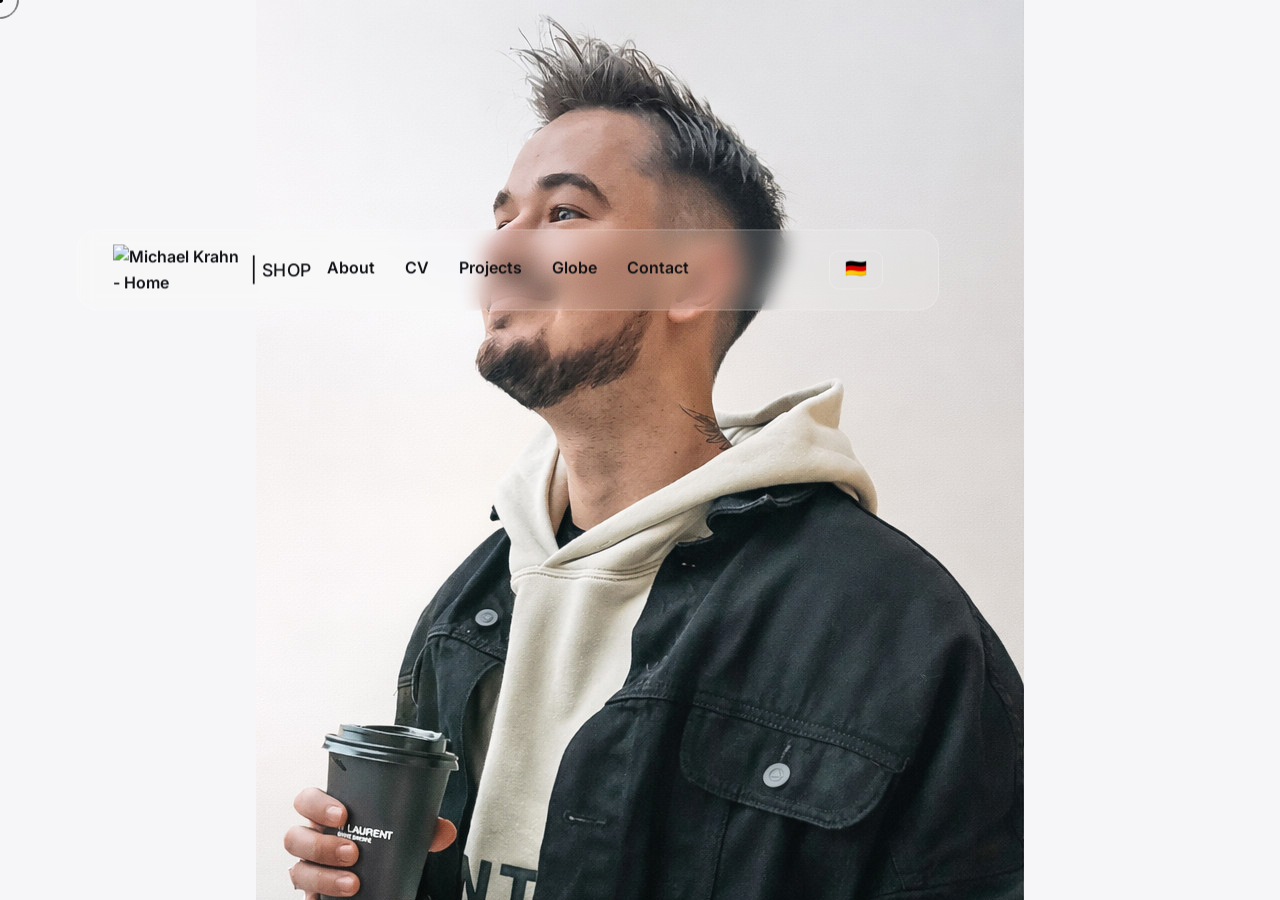
==== commit dd910534: "minor accesability improvements, unified css rules and globe section improvements" ====
--- a/index.html
+++ b/index.html
@@ -51,7 +51,7 @@
     <header id="nav">
         <div class="navbar">
             <div class="navbar-left">
-                <img class="logo" src="assets/Logo.png" alt="logo">
+                <a href="index.html"><img class="logo" src="assets/Logo.png" alt="Michael Krahn - Home"></a>
                 <span class="nav-separator">|</span>
                 <a href="shop.html" class="nav-btn nav-btn-left" data-en="Shop" data-de="Shop">Shop</a>
             </div>
@@ -98,12 +98,12 @@
 
             <!-- Blurred background portrait (behind glass) -->
             <div class="hero-bg" aria-hidden="true">
-                <img src="assets/images/michael-hero.jpg" alt="Blurred Background">
+                <img src="assets/images/michael-hero.jpg" alt="">
             </div>
 
             <!-- Foreground portrait (right) -->
             <div class="hero-portrait" aria-hidden="true">
-                <img src="assets/images/michael-hero.jpg" alt="Michael Portrait" fetchpriority="high">
+                <img src="assets/images/michael-hero.jpg" alt="Portrait of Michael Krahn" fetchpriority="high">
             </div>
 
             <!-- Center typing headline -->
@@ -310,7 +310,7 @@
                             </div>
                         </div>
                         <div class="project-content">
-                            <iframe title="kinderuni-koblenz" data-src="https://synchronized.studio/" width="100%"
+                            <iframe title="synchronized.studio" data-src="https://synchronized.studio/" width="100%"
                                 height="100%" loading="lazy" referrerpolicy="no-referrer"></iframe>
                             <div class="click-overlay"></div>
                         </div>
@@ -402,32 +402,44 @@
 
         <!--      Globe & Clouds     -->
         <section id="globe-1" class="globe-section">
-            <h1 class="hero-title">Michael Krahn</h1>
+            <div class="globe-intro">
+                <h1 class="hero-title" data-en="Explore My Journey" data-de="Entdecke meine Reise">Explore My Journey</h1>
+                <p class="hero-subtitle" data-en="Scroll down to travel the world with me"
+                    data-de="Scrolle nach unten und reise mit mir um die Welt">Scroll down to travel the world with me</p>
+            </div>
         </section>
 
         <section id="globe-2" class="globe-section">
             <div class="copy-block copy-left">
-                <h2 data-en="The World" data-de="Die Welt">The World</h2>
-                <p data-en="As I travelled our great planet..."
-                    data-de="Auf meinen Reisen über unseren großartigen Planeten...">As I travelled our great planet...
+                <h2 data-en="The World Through My Eyes" data-de="Die Welt durch meine Augen">The World Through My Eyes</h2>
+                <p data-en="Every journey shapes how I see design and technology. From the neon streets of Tokyo to the ancient medinas of Morocco — each culture inspired a new way of thinking about user experiences."
+                    data-de="Jede Reise prägt meinen Blick auf Design und Technologie. Von den Neonstraßen Tokios bis zu den alten Medinas Marokkos — jede Kultur inspirierte ein neues Denken über Nutzererlebnisse.">
+                    Every journey shapes how I see design and technology. From the neon streets of Tokyo to the ancient
+                    medinas of Morocco — each culture inspired a new way of thinking about user experiences.
                 </p>
             </div>
         </section>
 
         <section id="globe-3" class="globe-section">
-            <div class="copy-block copy-right">
-                <h2 data-en="Footprint" data-de="Fußabdruck">Footprint</h2>
-                <p data-en="... this is my natural footprint &amp; places I wish are yet to come."
-                    data-de="... ist dies mein natürlicher Fußabdruck &amp; Orte, die ich noch bereisen möchte.">...
-                    this is my natural footprint & places I wish are yet to come.</p>
+            <div class="travel-showcase">
+                <h2 data-en="My Footprint" data-de="Mein Fußabdruck">My Footprint</h2>
+                <p class="travel-subtitle"
+                    data-en="18 countries, countless memories. Click a card to explore."
+                    data-de="18 Länder, unzählige Erinnerungen. Klicke eine Karte zum Erkunden.">
+                    18 countries, countless memories. Click a card to explore.
+                </p>
+                <div class="travel-gallery" id="travelGallery" role="region" aria-label="Travel destinations">
+                    <!-- Country cards populated by globe.js -->
+                </div>
             </div>
         </section>
 
         <section id="globe-4" class="globe-section">
             <div class="globe-4-content">
                 <h2 data-en="Got your attention?" data-de="Aufmerksamkeit geweckt?">Got your attention?</h2>
-                <h3 data-en="Feel free to leave me a message." data-de="Schreib mir gerne eine Nachricht.">Feel free to
-                    leave me a message.</h3>
+                <h3 data-en="Let's create something extraordinary together."
+                    data-de="Lass uns gemeinsam etwas Außergewöhnliches schaffen.">Let's create something extraordinary together.</h3>
+                <a href="#contact" class="cta-button" data-en="Let's Connect" data-de="Kontakt aufnehmen">Let's Connect</a>
             </div>
         </section>
 
--- a/css/style.css
+++ b/css/style.css
@@ -7,6 +7,14 @@
   --bg: #f6f6f8;
   --text: #0f1115;
   --accent: #8ed0ff;
+
+  /* Shared Rainbow Gradient */
+  --gradient-rainbow: linear-gradient(90deg,
+      rgba(255, 95, 86, 0.85),
+      rgba(255, 189, 46, 0.85),
+      rgba(39, 201, 63, 0.75),
+      rgba(46, 168, 255, 0.75),
+      rgba(180, 120, 255, 0.75));
 
   /* Glass Effect */
   --glass: rgba(255, 255, 255, 0.12);
@@ -44,15 +52,25 @@
   padding: 0;
   height: 100%;
   font-family: 'Inter', sans-serif;
-  line-height: 1.6;
-  font-size: 1.00rem;
+  line-height: 1.4;
+  font-size: 0.9rem;
   background-color: var(--bg);
   color: var(--text);
 }
 
 body {
-  cursor: none;
+  cursor: auto;
   overflow: hidden;
+}
+
+@media (min-width: 900px) {
+  html, body {
+    line-height: 1.6;
+    font-size: 1.00rem;
+  }
+  body {
+    cursor: none;
+  }
 }
 
 /* Skip Navigation Link */
@@ -121,6 +139,11 @@
   scrollbar-width: none;          /* Firefox */
   -ms-overflow-style: none;       /* IE / Edge legacy */
 }
+
+/* Disable snap while touch-scrolling the timeline on mobile */
+#main.timeline-active {
+  scroll-snap-type: none;
+}
 #main::-webkit-scrollbar{
   display: none;                  /* Chrome / Safari */
 }
@@ -248,17 +271,30 @@
 
 /* --- SECTIONS --- */
 section {
-    padding: 0px 10%;
-    scroll-snap-align: start;
-    scroll-snap-stop: always;
+    padding: 0px 6%;
+    height: 100dvh;
+    position: relative;
     overflow: hidden;
-    min-height: 100vh;   /* fallback */
-    min-height: 100dvh;  /* modern mobile-safe viewport */
     display: grid;
     justify-content: center;
     align-items: center;
-
-    /*border: 1px solid red; /* Debug to see trigger positions */
+}
+
+@media (min-width: 600px) {
+    section {
+        padding: 0px 8%;
+    }
+}
+
+@media (min-width: 900px) {
+    section {
+        padding: 0px 10%;
+        scroll-snap-align: start;
+        scroll-snap-stop: always;
+        min-height: 100vh;
+        min-height: 100dvh;
+        height: auto;
+    }
 }
 
 
@@ -273,8 +309,22 @@
 h1 {
     font-size: 8vw;
     text-transform: uppercase;
-    letter-spacing: -2px;
+    letter-spacing: -3px;
     text-align: center;
+}
+
+@media (min-width: 600px) {
+    h1 {
+        font-size: 7vw;
+        letter-spacing: -2.5px;
+    }
+}
+
+@media (min-width: 900px) {
+    h1 {
+        font-size: 8vw;
+        letter-spacing: -2px;
+    }
 }
 
 /* =========================
@@ -474,44 +524,11 @@
 
 
 /* =========================================
-   RESPONSIVE
-========================================= */
-
-/* =========================================
-   MOBILE LAYOUT
+   MOBILE INTERACTION INDICATORS
 ========================================= */
 @media (max-width: 900px) {
-  html, body {
-    line-height: 1.4;
-    font-size: 0.9rem;
-  }
-
-  /* Typography */
-  h1,
-  h2,
-  h3 {
-    letter-spacing: -0.5px;
-    font-size: clamp(1.8rem, 2.5vw, 3rem);
-  }
-  h1 {
-      font-size: 6vw;
-      letter-spacing: -3px;
-  }
-
-  section {
-    padding: 0px 6%;
-    height: 100dvh;
-    position: relative;
-    overflow: hidden;
-  }
-
   .navbar-center {
     flex-wrap: wrap;
-  }
-
-  /* --- Mobile Cursor Deactivation --- */
-  body {
-    cursor: none;
   }
 
   .cursor-dot,
@@ -519,7 +536,6 @@
     display: none;
   }
 
-  /* --- Mobile Clickable Indicators --- */
   /* Add visual indicator for clickable elements on mobile */
   a,
   .btn,
@@ -553,14 +569,8 @@
     opacity: 1;
   }
 
-  /* Add underline indicator for links on mobile */
-  a {
-    cursor: pointer;
-  }
-
   /* Make buttons more prominent on mobile */
   .btn {
-    cursor: pointer;
     /* Add a visual border indicator */
     border: 2px solid transparent;
     transition: border-color 0.2s ease;
@@ -571,10 +581,6 @@
   }
 
   /* Touch feedback for project cards */
-  .project-card {
-    cursor: pointer;
-  }
-
   .project-card:active {
     transform: scale(0.98);
   }
--- a/css/navbar.css
+++ b/css/navbar.css
@@ -252,7 +252,7 @@
   .navbar.is-sticky .navbar-center.is-open,
   body:not(.is-landing) .navbar-center.is-open {
     transform: translateX(0);
-    z-index: 9998;
+    z-index: -1;
   }
 
   .navbar.is-sticky .navbar-center a,
@@ -409,7 +409,7 @@
   backdrop-filter: blur(10px);
   border-top: 1px solid var(--glass-border);
   padding: 8px 12px;
-  z-index: 9998;
+  z-index: 10000;
   overflow: hidden;
 }
 
--- a/css/about.css
+++ b/css/about.css
@@ -39,16 +39,45 @@
   position: absolute;
   left: 0;
   bottom: 0;
-  height: 2px;
+  height: 3px;
   width: 100%;
   border-radius: 999px;
-  opacity: 0.75;
+  opacity: 0.85;
   background: linear-gradient(90deg,
-      rgba(255, 95, 86, .75),
-      rgba(255, 189, 46, .75),
-      rgba(39, 201, 63, .65),
-      rgba(46, 168, 255, .65));
-  filter: blur(6px);
+      rgba(255, 95, 86, .85),
+      rgba(255, 189, 46, .85),
+      rgba(39, 201, 63, .75),
+      rgba(46, 168, 255, .75),
+      rgba(180, 120, 255, .75));
+  background-size: 200% 100%;
+  box-shadow:
+      0 0 8px rgba(255, 95, 86, 0.5),
+      0 0 16px rgba(255, 189, 46, 0.3),
+      0 0 24px rgba(39, 201, 63, 0.25),
+      0 0 32px rgba(46, 168, 255, 0.3),
+      0 0 48px rgba(180, 120, 255, 0.2);
+  animation: accentGlow 4s ease-in-out infinite alternate;
+}
+
+.about-accent::after {
+  content: "";
+  position: absolute;
+  inset: -8px -4px;
+  border-radius: 999px;
+  background: inherit;
+  filter: blur(16px);
+  opacity: 0.4;
+  animation: accentPulse 3s ease-in-out infinite alternate;
+}
+
+@keyframes accentGlow {
+  0%   { background-position: 0% 50%; box-shadow: 0 0 8px rgba(255, 95, 86, 0.5), 0 0 16px rgba(255, 189, 46, 0.3), 0 0 24px rgba(39, 201, 63, 0.25), 0 0 32px rgba(46, 168, 255, 0.3); }
+  100% { background-position: 100% 50%; box-shadow: 0 0 12px rgba(180, 120, 255, 0.5), 0 0 20px rgba(46, 168, 255, 0.35), 0 0 28px rgba(39, 201, 63, 0.3), 0 0 40px rgba(255, 95, 86, 0.25); }
+}
+
+@keyframes accentPulse {
+  from { opacity: 0.3; }
+  to   { opacity: 0.6; }
 }
 
 /* Layout */
--- a/css/timeline.css
+++ b/css/timeline.css
@@ -128,18 +128,6 @@
     font-weight: 600;
 }
 
-
-@media (max-width: 860px) {
-    .cv-facts {
-        grid-template-columns: 1fr;
-    }
-
-    .header-top {
-        flex-direction: column;
-        align-items: flex-start;
-    }
-}
-
 .timeline-window-label {
     position: absolute;
     top: 10%;
@@ -172,16 +160,25 @@
     will-change: opacity, margin-top;
     transition: opacity 0.8s cubic-bezier(0.2, 0.8, 0.2, 1), margin-top 0.8s cubic-bezier(0.2, 0.8, 0.2, 1);
 }
+
 .milestone.is-in-view {
     opacity: 1;
     margin-top: 0;
 }
+
 .milestone.falling {
     animation: milestoneFall 0.7s forwards cubic-bezier(0.5, 0, 1, 0.5);
 }
+
 @keyframes milestoneFall {
-    0% { transform: translateY(0) rotate(0); }
-    100% { transform: translateY(1500px) rotate(calc(var(--fall-dir, 1) * 60deg)); opacity: 0; }
+    0% {
+        transform: translateY(0) rotate(0);
+    }
+
+    100% {
+        transform: translateY(1500px) rotate(calc(var(--fall-dir, 1) * 60deg));
+        opacity: 0;
+    }
 }
 
 
@@ -379,10 +376,8 @@
     width: var(--w, 220px);
     height: var(--h, 150px);
     border-radius: 8px;
-    /* more minimal, less rounded corners */
     overflow: hidden;
 
-    /* Very subtle glass effect with thin border, removed heavy shadow */
     background: rgba(255, 255, 255, 0.02);
     border: 1px solid rgba(255, 255, 255, 0.1);
     box-shadow: 0 4px 20px rgba(0, 0, 0, 0.15), 0 0 0 1px rgba(255, 255, 255, 0.05) inset;
@@ -390,7 +385,7 @@
     backdrop-filter: blur(4px);
 
     opacity: 0;
-    transform: translate(-50%, -50%) translate3d(0, 0, 0) scale(0.98);
+    transform: translate(-50%, -50%) translate3d(0, 0, 0) scale(0.97);
     transition: opacity 900ms ease, transform 900ms ease;
 }
 
@@ -400,35 +395,22 @@
     object-fit: cover;
     display: block;
     opacity: 0.85;
-    /* slight transparency for minimal look */
-    filter: grayscale(20%) contrast(1.1);
-    /* more modern, muted vibe */
-    transition: opacity 0.3s ease, filter 0.3s ease;
-}
-
-/* Fallback DOM hover, but prioritizing the JS-applied .is-hovered class */
-.ambient-card.is-hovered img,
-.ambient-card:hover img {
-    opacity: 1;
-    filter: grayscale(0%) contrast(1);
-}
-
-/* On touch devices where hover is impossible, just show full color by default */
-@media (hover: none) {
-    .ambient-card img {
-        opacity: 1;
-        filter: grayscale(0%) contrast(1);
-    }
-}
-
-/* Dynamic procedural animation replaces CSS drift */
-
+}
 
 /* Media Query responsive Layout*/
 @media (max-width: 900px) {
 
     .cv-facts {
         display: none;
+    }
+
+    .header-top {
+        flex-direction: column;
+        align-items: flex-start;
+    }
+
+    .timeline-window-label {
+        top: 25%;
     }
 }
 
@@ -439,12 +421,15 @@
         opacity: 1;
         margin-top: 0;
     }
+
     .milestone.falling {
         animation: none;
     }
+
     .milestone-dot {
         transition: none;
     }
+
     .ambient-card {
         transition: none;
     }
--- a/css/projects.css
+++ b/css/projects.css
@@ -198,4 +198,51 @@
     .projects-wrapper {
         gap: 125px;
     }
-}+}
+
+
+/* =========================================
+   ENTRANCE ANIMATIONS (Triggered by .is-visible)
+========================================= */
+
+/* Section heading slides up with blur */
+#projects .projects-wrapper > h2 {
+    opacity: 0;
+    transform: translateY(30px);
+    filter: blur(10px);
+    transition: opacity 0.7s ease, transform 0.7s cubic-bezier(0.2, 0.8, 0.2, 1), filter 0.7s ease;
+}
+
+#projects.is-visible .projects-wrapper > h2 {
+    opacity: 1;
+    transform: translateY(0);
+    filter: blur(0);
+}
+
+/* Stack container fades up with scale */
+#projects .stack-container {
+    opacity: 0;
+    transform: translateY(50px) scale(0.95);
+    filter: blur(8px);
+    transition: opacity 0.8s ease 0.2s, transform 0.8s cubic-bezier(0.2, 0.8, 0.2, 1) 0.2s, filter 0.8s ease 0.2s;
+}
+
+#projects.is-visible .stack-container {
+    opacity: 1;
+    transform: translateY(0) scale(1);
+    filter: blur(0);
+}
+
+/* Individual cards get staggered entrance */
+#projects .project-card {
+    opacity: 0;
+    transition: transform 1.0s cubic-bezier(0.2, 0.8, 0.2, 1),
+        opacity 1.0s ease,
+        filter 1.0s ease;
+}
+
+#projects.is-visible .project-card:nth-child(1) { opacity: 1; transition-delay: 0.3s; }
+#projects.is-visible .project-card:nth-child(2) { opacity: 1; transition-delay: 0.4s; }
+#projects.is-visible .project-card:nth-child(3) { opacity: 1; transition-delay: 0.5s; }
+#projects.is-visible .project-card:nth-child(4) { opacity: 1; transition-delay: 0.6s; }
+#projects.is-visible .project-card:nth-child(5) { opacity: 1; transition-delay: 0.7s; }
--- a/css/globe.css
+++ b/css/globe.css
@@ -2,7 +2,7 @@
    GLOBE SCENE
 ========================================= */
 
-#globe{
+#globe {
   position: fixed;
   inset: 0;
   z-index: 0;
@@ -12,26 +12,26 @@
 }
 
 #vignette-overlay {
-    position: fixed;
-    top: 0;
-    left: 0;
-    width: 100%;
-    height: 100%;
-    pointer-events: none;
-    z-index: 10;
-    background: radial-gradient(circle at center, transparent 30%, rgba(0, 0, 0, 0.9) 100%);
-    opacity: 0;
-    transition: opacity 0.5s ease;
-}
-
-.globe-section{
+  position: fixed;
+  top: 0;
+  left: 0;
+  width: 100%;
+  height: 100%;
+  pointer-events: none;
+  z-index: 10;
+  background: radial-gradient(circle at center, transparent 30%, rgba(0, 0, 0, 0.7) 100%);
+  opacity: 0;
+  transition: opacity 0.5s ease;
+}
+
+.globe-section {
   position: relative;
   z-index: 2;
   align-items: center;
 }
 
 #globe canvas,
-#globeCanvas{
+#globeCanvas {
   position: absolute;
   inset: 0;
   width: 100%;
@@ -39,38 +39,31 @@
   display: block;
 }
 
-main, .scroller{
+main,
+.scroller {
   position: relative;
   z-index: 1;
 }
 
-.copy-block{
+.copy-block {
   max-width: 560px;
   padding: 20px 24px;
   border-radius: 18px;
   position: relative;
-  background: rgba(255,255,255,0.42);
+  background: rgba(255, 255, 255, 0.42);
   -webkit-backdrop-filter: blur(14px);
   backdrop-filter: blur(14px);
-  border: 1px solid rgba(255,255,255,0.35);
-  box-shadow: 0 16px 50px rgba(0,0,0,0.18);
+  border: 1px solid rgba(255, 255, 255, 0.35);
+  box-shadow: 0 16px 50px rgba(0, 0, 0, 0.18);
   transform: translateZ(0);
 }
 
-#globe-2 .copy-left{
+#globe-2 .copy-left {
   justify-self: start;
   align-self: end;
-  margin-bottom: 8vh;
+  margin-bottom: 12vh;
   text-align: left;
   right: 180%;
-}
-
-#globe-3 .copy-right{
-  justify-self: end;
-  align-self: start;
-  margin-top: 10vh;
-  text-align: right;
-  left: 90%;
 }
 
 /* Globe-4 section styling - Contact CTA */
@@ -87,6 +80,8 @@
   backdrop-filter: blur(20px);
   border: 1px solid rgba(255, 255, 255, 0.45);
   box-shadow: 0 20px 60px rgba(0, 0, 0, 0.22);
+  align-self: end;
+  margin-bottom: 15vh;
 }
 
 #globe-4 h2 {
@@ -112,28 +107,33 @@
   margin-top: 28px;
   padding: 16px 36px;
   border-radius: 999px;
-  background: linear-gradient(135deg, rgba(15, 17, 21, 0.08), rgba(15, 17, 21, 0.04));
-  border: 1px solid rgba(15, 17, 21, 0.15);
-  color: rgba(15, 17, 21, 0.9);
+  background: rgba(255, 255, 255, 0.1);
+  -webkit-backdrop-filter: blur(10px);
+  backdrop-filter: blur(10px);
+  border: 1px solid rgba(255, 255, 255, 0.25);
+  color: rgba(255, 255, 255, 0.92);
   font-weight: 600;
   font-size: 1rem;
   text-decoration: none;
   transition: all 0.3s ease;
-  cursor: none;
+  cursor: pointer;
 }
 
 #globe-4 .cta-button:hover {
-  background: linear-gradient(135deg, rgba(15, 17, 21, 0.15), rgba(15, 17, 21, 0.08));
-  border-color: rgba(15, 17, 21, 0.25);
+  background: rgba(255, 255, 255, 0.18);
+  border-color: rgba(255, 255, 255, 0.4);
   transform: translateY(-2px);
-  box-shadow: 0 10px 30px rgba(0, 0, 0, 0.15);
-}
-
-.hero-title{
+  box-shadow:
+      0 0 12px rgba(255, 95, 86, 0.3),
+      0 0 24px rgba(46, 168, 255, 0.2),
+      0 14px 40px rgba(0, 0, 0, 0.3);
+}
+
+.hero-title {
   font-size: clamp(44px, 7vw, 96px);
   font-weight: 700;
   letter-spacing: 0.5px;
-  color: rgba(255,255,255,0.92);
+  color: rgba(255, 255, 255, 0.92);
   text-shadow: 0 18px 40px rgba(0, 0, 0, 0.12);
 }
 
@@ -142,28 +142,28 @@
 ========================================= */
 .country-highlight-label {
   position: fixed;
-  bottom: 12%;
+  bottom: 5%;
   left: 50%;
   transform: translateX(-50%);
   z-index: 9999;
   pointer-events: none;
-  
+
   font-family: 'Playfair Display', serif;
   font-size: clamp(1.4rem, 3vw, 2.2rem);
-  font-weight: 700;
-  color: rgba(255, 255, 255, 0.95);
-  text-shadow: 0 4px 24px rgba(0, 0, 0, 0.6), 0 2px 8px rgba(0, 0, 0, 0.4);
+  font-weight: 600;
+  color: rgba(255, 255, 255, 0.90);
+  text-shadow: 0 4px 24px rgba(0, 0, 0, 0.3), 0 2px 8px rgba(0, 0, 0, 0.3);
   letter-spacing: 3px;
   text-transform: uppercase;
-  
+
   padding: 10px 28px;
-  background: rgba(0, 0, 0, 0.35);
-  -webkit-backdrop-filter: blur(12px);
-  backdrop-filter: blur(12px);
+  background: rgba(0, 0, 0, 0.25);
+  -webkit-backdrop-filter: blur(10px);
+  backdrop-filter: blur(10px);
   border-radius: 14px;
   border: 1px solid rgba(255, 255, 255, 0.2);
   box-shadow: 0 8px 32px rgba(0, 0, 0, 0.3);
-  
+
   opacity: 0;
   transition: opacity 0.8s ease;
   white-space: nowrap;
@@ -174,16 +174,16 @@
   z-index: 9998;
   pointer-events: none;
   width: clamp(120px, 18vw, 200px);
-  height: clamp(90px, 14vw, 150px);
+  height: auto;
   overflow: hidden;
   border-radius: 14px;
-  
+
   background: rgba(255, 255, 255, 0.08);
   -webkit-backdrop-filter: blur(8px);
   backdrop-filter: blur(8px);
   border: 1px solid rgba(255, 255, 255, 0.2);
   box-shadow: 0 12px 40px rgba(0, 0, 0, 0.3);
-  
+
   opacity: 0;
   transition: opacity 0.8s ease;
 }
@@ -193,6 +193,143 @@
   height: 100%;
   object-fit: cover;
   display: block;
+}
+
+/* =========================================
+   GLOBE INTRO (Section 1)
+========================================= */
+.globe-intro {
+  text-align: center;
+  max-width: 700px;
+  align-self: end;
+  margin-bottom: 20vh;
+}
+
+.hero-subtitle {
+  font-size: clamp(1rem, 2vw, 1.25rem);
+  color: rgba(255, 255, 255, 0.65);
+  margin-top: 12px;
+  font-family: 'Inter', sans-serif;
+  font-weight: 300;
+  letter-spacing: 1px;
+}
+
+/* =========================================
+   TRAVEL SHOWCASE (Section 3)
+========================================= */
+.travel-showcase {
+  position: relative;
+  z-index: 3;
+  width: 100%;
+  max-width: 100vw;
+  text-align: left;
+  align-self: end;
+  justify-self: stretch;
+  margin-bottom: 12vh;
+}
+
+.travel-showcase h2 {
+  color: rgba(255, 255, 255, 0.92);
+  text-shadow: 0 4px 20px rgba(0, 0, 0, 0.3);
+  padding-left: clamp(20px, 5vw, 80px);
+}
+
+.travel-subtitle {
+  color: rgba(255, 255, 255, 0.6);
+  font-size: 0.95rem;
+  margin-bottom: 20px;
+  padding-left: clamp(20px, 5vw, 80px);
+}
+
+/* Travel Gallery — Horizontal Scroll */
+.travel-gallery {
+  display: flex;
+  gap: 14px;
+  overflow-x: auto;
+  overflow-y: hidden;
+  /* Full width breakout */
+  width: 100vw;
+  margin-left: calc(-50vw + 50%);
+  padding: 12px calc(50vw - 80px) 30px; /* Start centered */
+  scroll-snap-type: x mandatory;
+  scrollbar-width: none;
+  -ms-overflow-style: none;
+  -webkit-overflow-scrolling: touch;
+  
+  /* Edge fade */
+  -webkit-mask-image: linear-gradient(to right, transparent 0%, black 15%, black 85%, transparent 100%);
+  mask-image: linear-gradient(to right, transparent 0%, black 15%, black 85%, transparent 100%);
+}
+
+.travel-gallery::-webkit-scrollbar {
+  display: none;
+}
+
+/* Country Card */
+.country-card {
+  flex: 0 0 auto;
+  width: clamp(140px, 20vw, 180px);
+  padding: 16px 12px;
+  border-radius: 16px;
+  text-align: center;
+  cursor: pointer;
+  scroll-snap-align: center;
+
+  background: rgba(255, 255, 255, 0.08);
+  -webkit-backdrop-filter: blur(12px);
+  backdrop-filter: blur(12px);
+  border: 1px solid rgba(255, 255, 255, 0.15);
+  box-shadow: 0 8px 28px rgba(0, 0, 0, 0.25);
+
+  transition: transform 0.3s ease, border-color 0.3s ease, box-shadow 0.3s ease;
+}
+
+.country-card:hover {
+  transform: translateY(-4px);
+  border-color: rgba(255, 255, 255, 0.3);
+  box-shadow: 0 14px 40px rgba(0, 0, 0, 0.35);
+}
+
+.country-card.active {
+  border: 1px solid rgba(255, 255, 255, 0.6);
+  background-clip: padding-box;
+  box-shadow:
+      0 0 10px 2px rgba(255, 95, 86, 0.6),
+      0 0 20px 4px rgba(255, 189, 46, 0.5),
+      0 0 30px 6px rgba(46, 168, 255, 0.4),
+      0 14px 40px rgba(0, 0, 0, 0.5);
+}
+
+.country-card .card-flag {
+  font-size: 2rem;
+  display: block;
+  margin-bottom: 8px;
+}
+
+.country-card .card-name {
+  font-family: 'Playfair Display', serif;
+  font-size: 0.85rem;
+  font-weight: 600;
+  color: rgba(255, 255, 255, 0.9);
+  letter-spacing: 0.5px;
+}
+
+.country-card .card-tag {
+  font-size: 0.7rem;
+  color: rgba(255, 255, 255, 0.45);
+  margin-top: 4px;
+  text-transform: uppercase;
+  letter-spacing: 1px;
+}
+
+/* Wishlist cards */
+.country-card.wishlist {
+  opacity: 0.5;
+  border-style: dashed;
+}
+
+.country-card.wishlist .card-tag {
+  color: rgba(255, 189, 46, 0.6);
 }
 
 /* =========================================
@@ -205,32 +342,48 @@
     transform: translateX(-50%);
     justify-self: center;
     align-self: end;
-    margin-bottom: 4vh;
-    max-width: 90%;
-  }
-  
+    margin-bottom: 10vh;
+    max-width: 80%;
+  }
+
   #globe-3 .copy-right {
     left: auto;
     right: auto;
     justify-self: center;
     align-self: start;
-    margin-top: 4vh;
-    max-width: 90%;
+    margin-top: 10vh;
+    max-width: 80%;
     text-align: center;
   }
-  
+
   #globe-4 .globe-4-content {
     max-width: 90%;
     padding: 28px 24px;
   }
-  
+
   .country-highlight-label {
     font-size: 1rem;
     bottom: 10%;
   }
-  
+
   .country-highlight-image {
     width: 100px;
     height: 75px;
   }
-}
+
+  .travel-showcase {
+    max-width: 95%;
+  }
+
+  .country-card {
+    width: clamp(120px, 28vw, 150px);
+    padding: 12px 8px;
+  }
+}
+
+@media (prefers-reduced-motion: reduce) {
+  .about-accent,
+  .about-accent::after {
+    animation: none !important;
+  }
+}
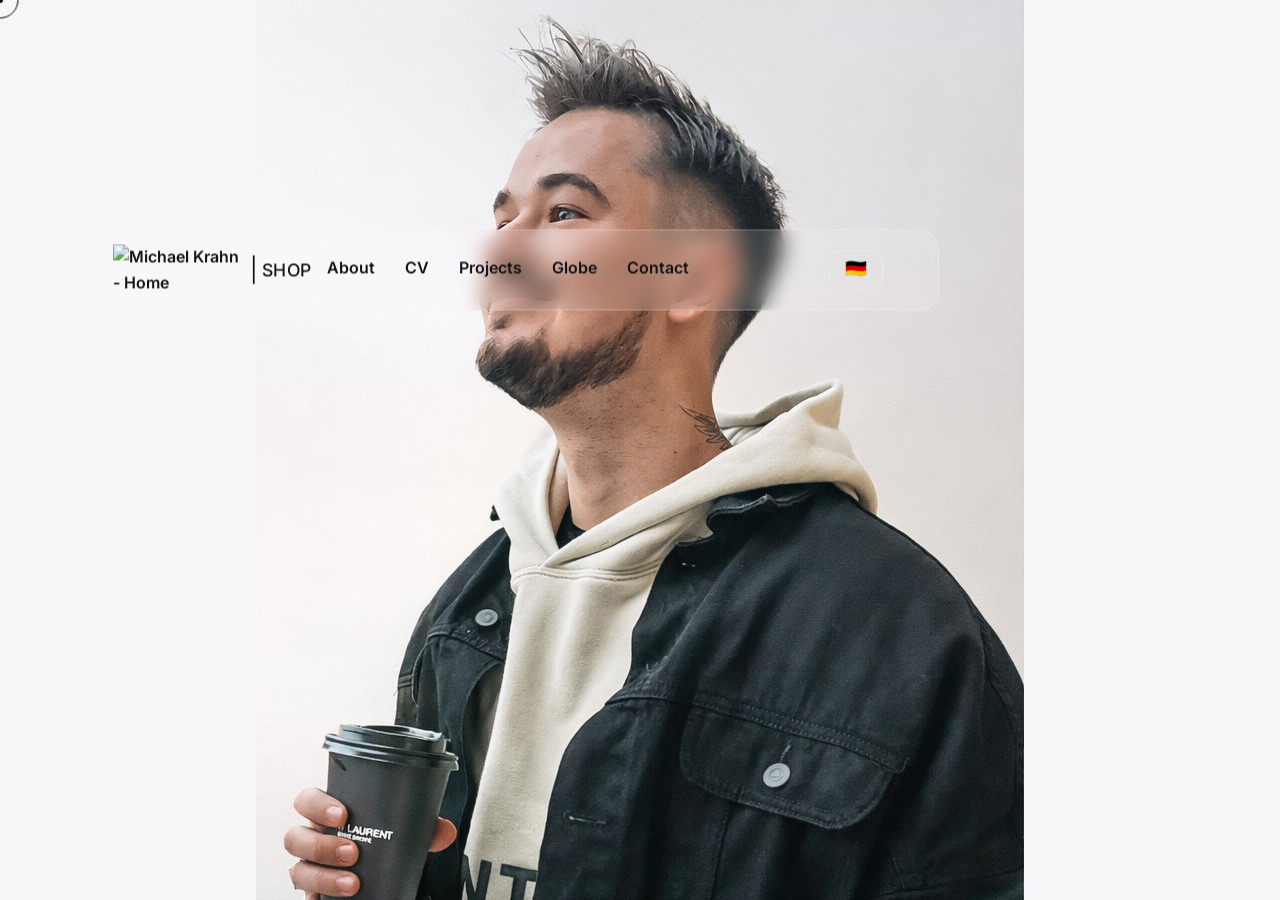
==== commit 6687e6e8: "Last Performance & Layout Updates" ====
--- a/index.html
+++ b/index.html
@@ -10,9 +10,8 @@
 
     <link rel="preconnect" href="https://fonts.googleapis.com">
     <link rel="preconnect" href="https://fonts.gstatic.com" crossorigin>
-    <link href="https://fonts.googleapis.com/css2?family=Playfair+Display:wght@700&family=Inter:wght@400&display=swap"
+    <link href="https://fonts.googleapis.com/css2?family=Playfair+Display:wght@700&family=Inter:wght@300;400;500;600;700&display=swap"
         rel="stylesheet">
-    <link href="https://fonts.googleapis.com/css2?family=Inter:wght@300;400;500;700&display=swap" rel="stylesheet">
 
     <link rel="stylesheet" href="css/style.css">
     <link rel="stylesheet" href="css/navbar.css">
@@ -52,7 +51,7 @@
         <div class="navbar">
             <div class="navbar-left">
                 <a href="index.html"><img class="logo" src="assets/Logo.png" alt="Michael Krahn - Home"></a>
-                <span class="nav-separator">|</span>
+                <span class="nav-separator" aria-hidden="true">|</span>
                 <a href="shop.html" class="nav-btn nav-btn-left" data-en="Shop" data-de="Shop">Shop</a>
             </div>
 
@@ -367,7 +366,7 @@
                             </div>
                         </div>
                         <div class="project-content">
-                            <iframe title="RiE 2024" data-src="https://theothersideoftruth.com/" width="100%"
+                            <iframe title="The Other Side of Truth" data-src="https://theothersideoftruth.com/" width="100%"
                                 height="100%" loading="lazy" referrerpolicy="no-referrer"></iframe>
                             <div class="click-overlay"></div>
                         </div>
@@ -403,7 +402,7 @@
         <!--      Globe & Clouds     -->
         <section id="globe-1" class="globe-section">
             <div class="globe-intro">
-                <h1 class="hero-title" data-en="Explore My Journey" data-de="Entdecke meine Reise">Explore My Journey</h1>
+                <h2 class="hero-title" data-en="Explore My Journey" data-de="Entdecke meine Reise">Explore My Journey</h2>
                 <p class="hero-subtitle" data-en="Scroll down to travel the world with me"
                     data-de="Scrolle nach unten und reise mit mir um die Welt">Scroll down to travel the world with me</p>
             </div>
@@ -421,13 +420,15 @@
         </section>
 
         <section id="globe-3" class="globe-section">
-            <div class="travel-showcase">
+            <div class="travel-header">
                 <h2 data-en="My Footprint" data-de="Mein Fußabdruck">My Footprint</h2>
                 <p class="travel-subtitle"
-                    data-en="18 countries, countless memories. Click a card to explore."
-                    data-de="18 Länder, unzählige Erinnerungen. Klicke eine Karte zum Erkunden.">
-                    18 countries, countless memories. Click a card to explore.
+                    data-en="21 countries, countless memories. Click a card to explore."
+                    data-de="21 Länder, unzählige Erinnerungen. Klicke eine Karte zum Erkunden.">
+                    21 countries, countless memories. Click a card to explore.
                 </p>
+            </div>
+            <div class="travel-showcase">
                 <div class="travel-gallery" id="travelGallery" role="region" aria-label="Travel destinations">
                     <!-- Country cards populated by globe.js -->
                 </div>
@@ -560,6 +561,7 @@
     <script src="https://unpkg.com/three-globe@2.45.0/dist/three-globe.min.js" defer></script>
     <script src="https://unpkg.com/topojson-client@3" defer></script>
 
+    <script src="js/gsap-init.js" defer></script>
     <script src="js/custom_cursor.js" defer></script>
     <script src="js/language.js" defer></script>
     <script src="js/navbar.js" defer></script>
--- a/css/style.css
+++ b/css/style.css
@@ -157,10 +157,10 @@
   content:"";
   position: fixed;
   /* Make the background larger than viewport so moving it doesn't reveal edges */
-  top: -100%;
-  left: -100%;
-  width: 300%;
-  height: 300%;
+  top: -50%;
+  left: -50%;
+  width: 200%;
+  height: 200%;
   pointer-events: none;
   z-index: 50;
   opacity: 0.25;
@@ -170,6 +170,7 @@
   background-size: 250px 250px;
 
   mix-blend-mode: overlay;
+  will-change: transform;
 
   /* Slower animation for realistic film grain effect */
   animation: grainMove 1.2s steps(10) infinite;
@@ -278,6 +279,8 @@
     display: grid;
     justify-content: center;
     align-items: center;
+    scroll-snap-align: start;
+    scroll-snap-stop: always;
 }
 
 @media (min-width: 600px) {
@@ -332,19 +335,18 @@
 ========================= */
 a{
   position: relative;
-
   text-decoration: none;
-
   color: var(--text);
   font-weight: 600;
-
-  cursor: none;
+}
+@media (min-width: 900px) {
+  a { cursor: none; }
 }
 
 a::before{
   content: "";
   position: absolute;
-  inset: -6px -10px -6px -10px;
+  inset: -2px -4px;
 
   background: linear-gradient(
     120deg,
@@ -359,11 +361,11 @@
   background-size: 250% 250%;
   background-position: 40% 50%;
 
-  filter: blur(8px);
+  filter: blur(5px);
   opacity: 0;
-
-  transition:
-    opacity 1.25s ease;
+  border-radius: 3px;
+
+  transition: opacity 1.25s ease;
 
   z-index: -1;
   pointer-events: none;
@@ -429,7 +431,10 @@
     box-shadow 0.35s ease,
     border-color 0.35s ease;
 
-  cursor: none;
+  cursor: pointer;
+}
+@media (min-width: 900px) {
+  .btn { cursor: none; }
 }
 
 .btn::before{
--- a/css/navbar.css
+++ b/css/navbar.css
@@ -267,8 +267,32 @@
     font-weight: 600;
     letter-spacing: 1px;
     border-bottom: 1px solid rgba(0, 0, 0, 0.06);
-    transition: background 0.2s ease, color 0.2s ease;
-  }
+    opacity: 0;
+    transform: translateY(20px);
+    transition: background 0.2s ease, color 0.2s ease, opacity 0.4s ease, transform 0.4s ease;
+  }
+
+  /* Staggered entrance for links when menu is open */
+  .navbar.is-sticky .navbar-center.is-open a,
+  body:not(.is-landing) .navbar-center.is-open a {
+    opacity: 1;
+    transform: translateY(0);
+  }
+
+  .navbar.is-sticky .navbar-center.is-open a:nth-child(1),
+  body:not(.is-landing) .navbar-center.is-open a:nth-child(1) { transition-delay: 0.1s; }
+
+  .navbar.is-sticky .navbar-center.is-open a:nth-child(2),
+  body:not(.is-landing) .navbar-center.is-open a:nth-child(2) { transition-delay: 0.15s; }
+
+  .navbar.is-sticky .navbar-center.is-open a:nth-child(3),
+  body:not(.is-landing) .navbar-center.is-open a:nth-child(3) { transition-delay: 0.2s; }
+
+  .navbar.is-sticky .navbar-center.is-open a:nth-child(4),
+  body:not(.is-landing) .navbar-center.is-open a:nth-child(4) { transition-delay: 0.25s; }
+
+  .navbar.is-sticky .navbar-center.is-open a:nth-child(5),
+  body:not(.is-landing) .navbar-center.is-open a:nth-child(5) { transition-delay: 0.3s; }
 
   .navbar.is-sticky .navbar-center a:first-child,
   body:not(.is-landing) .navbar-center a:first-child {
@@ -456,4 +480,4 @@
 ========================================= */
 body.legal-page .navbar-right {
   margin-right: 30px;
-}
+}
--- a/css/about.css
+++ b/css/about.css
@@ -39,45 +39,65 @@
   position: absolute;
   left: 0;
   bottom: 0;
-  height: 3px;
+  height: 4px;
   width: 100%;
   border-radius: 999px;
-  opacity: 0.85;
+  opacity: 0.8;
+  filter: blur(2px);
   background: linear-gradient(90deg,
-      rgba(255, 95, 86, .85),
-      rgba(255, 189, 46, .85),
-      rgba(39, 201, 63, .75),
-      rgba(46, 168, 255, .75),
-      rgba(180, 120, 255, .75));
-  background-size: 200% 100%;
-  box-shadow:
-      0 0 8px rgba(255, 95, 86, 0.5),
-      0 0 16px rgba(255, 189, 46, 0.3),
-      0 0 24px rgba(39, 201, 63, 0.25),
-      0 0 32px rgba(46, 168, 255, 0.3),
-      0 0 48px rgba(180, 120, 255, 0.2);
-  animation: accentGlow 4s ease-in-out infinite alternate;
-}
-
+      rgba(255, 95, 86, 0.9) 0%,
+      rgba(255, 189, 46, 0.9) 20%,
+      rgba(39, 201, 63, 0.8) 40%,
+      rgba(46, 168, 255, 0.8) 60%,
+      rgba(180, 120, 255, 0.8) 80%,
+      rgba(255, 95, 86, 0.9) 100%);
+  background-size: 300% 100%;
+  animation: gradientPan 5s ease-in-out alternate infinite;
+}
+
+/* Base soft glow for the entire line */
 .about-accent::after {
   content: "";
   position: absolute;
-  inset: -8px -4px;
+  inset: -2px -6px;
   border-radius: 999px;
   background: inherit;
-  filter: blur(16px);
-  opacity: 0.4;
-  animation: accentPulse 3s ease-in-out infinite alternate;
-}
-
-@keyframes accentGlow {
-  0%   { background-position: 0% 50%; box-shadow: 0 0 8px rgba(255, 95, 86, 0.5), 0 0 16px rgba(255, 189, 46, 0.3), 0 0 24px rgba(39, 201, 63, 0.25), 0 0 32px rgba(46, 168, 255, 0.3); }
-  100% { background-position: 100% 50%; box-shadow: 0 0 12px rgba(180, 120, 255, 0.5), 0 0 20px rgba(46, 168, 255, 0.35), 0 0 28px rgba(39, 201, 63, 0.3), 0 0 40px rgba(255, 95, 86, 0.25); }
-}
-
-@keyframes accentPulse {
-  from { opacity: 0.3; }
-  to   { opacity: 0.6; }
+  filter: blur(8px);
+  opacity: 0.6;
+  animation: gradientPan 5s ease-in-out alternate infinite;
+}
+
+/* Moving color wave that shines brightly with identical colors */
+.about-accent::before {
+  content: "";
+  position: absolute;
+  inset: -6px 0; /* Cover the whole line but taller */
+  border-radius: 999px;
+  background: inherit;
+  filter: blur(5px);
+  opacity: 0.8;
+  
+  /* Mask to only reveal a small moving window of the bright background */
+  -webkit-mask-image: radial-gradient(ellipse 50% 100% at 50% 50%, black 0%, transparent 70%);
+  mask-image: radial-gradient(ellipse 50% 100% at 50% 50%, black 0%, transparent 70%);
+  -webkit-mask-size: 25% 100%;
+  mask-size: 25% 100%;
+  -webkit-mask-repeat: no-repeat;
+  mask-repeat: no-repeat;
+  
+  /* Pan the gradient background exactly like the parent, AND sweep the mask position */
+  animation: gradientPan 5s ease-in-out alternate infinite, waveMask 4.5s linear infinite;
+  pointer-events: none;
+}
+
+@keyframes waveMask {
+  0%   { -webkit-mask-position: -50% 0; mask-position: -50% 0; }
+  100% { -webkit-mask-position: 150% 0; mask-position: 150% 0; }
+}
+
+@keyframes gradientPan {
+  0% { background-position: 0% 50%; }
+  100% { background-position: 100% 50%; }
 }
 
 /* Layout */
@@ -100,9 +120,6 @@
 
 .about-text-mobile {
   display: block;
-}
-
-.about-text-mobile {
   max-width: 65ch;
 }
 
@@ -350,4 +367,12 @@
 
 #about-skills.is-visible .skill-tower:nth-child(4) {
   transition-delay: 0.9s;
+}
+
+@media (prefers-reduced-motion: reduce) {
+  .about-accent,
+  .about-accent::after,
+  .about-accent::before {
+    animation: none !important;
+  }
 }
--- a/css/timeline.css
+++ b/css/timeline.css
@@ -76,8 +76,7 @@
 #cv {
     position: relative;
     --progress: 0;
-    scroll-snap-align: start;
-    position: relative;
+    /*scroll-snap-align: start;*/
 }
 
 .timeline-track {
@@ -130,7 +129,7 @@
 
 .timeline-window-label {
     position: absolute;
-    top: 10%;
+    top: 18%;
     font-weight: 700;
     padding: 0 10px;
     z-index: 3;
@@ -195,7 +194,7 @@
     border-radius: 50%;
 
     background: var(--text);
-    border: solid, 2px, var(--text);
+    border: 2px solid var(--text);
     z-index: 2;
     /* Needs to be above the duration bar */
 
@@ -245,11 +244,11 @@
 }
 
 .milestone.up .milestone-label {
-    bottom: 62%;
+    bottom: 54%;
 }
 
 .milestone.down .milestone-label {
-    top: 62%;
+    top: 54%;
 }
 
 /* ================================
@@ -410,7 +409,7 @@
     }
 
     .timeline-window-label {
-        top: 25%;
+        top: 36%;
     }
 }
 
--- a/css/projects.css
+++ b/css/projects.css
@@ -71,22 +71,21 @@
 /* HOVER EFFECT */
 /* 1. When the user hovers ANYWHERE in the stack, dim ALL cards severely */
 .stack-container:hover .project-card {
-    filter: brightness(calc(0.6 - (var(--i) * 0.1))); /* Drops front card to 60% */
+    filter: brightness(calc(0.6 - (var(--i) * 0.1)));
+    /* Drops front card to 60% */
 }
 
 /* 2. BUT, for the specific card actually being touched, light it up! */
 .stack-container .project-card:hover {
-    transform: translateX(calc(var(--i) * var(--peek-right))) 
-               translateY(calc((var(--i) * -1 * var(--peek-top)) - 15px)) 
-               scale(calc(1 - (var(--i) * var(--scale-factor)))) 
-               translateZ(calc(var(--i) * -50px));
+    transform: translateX(calc(var(--i) * var(--peek-right))) translateY(calc((var(--i) * -1 * var(--peek-top)) - 15px)) scale(calc(1 - (var(--i) * var(--scale-factor)))) translateZ(calc(var(--i) * -50px));
 
     filter: brightness(1);
 }
 
 /* Active Card (Front) Override */
 .stack-container .project-card[data-index="0"]:hover {
-    transform: scale(1); /* Don't lift the front card, just stay put */
+    transform: scale(1);
+    /* Don't lift the front card, just stay put */
     filter: brightness(1);
 }
 
@@ -206,14 +205,14 @@
 ========================================= */
 
 /* Section heading slides up with blur */
-#projects .projects-wrapper > h2 {
+#projects .projects-wrapper>h2 {
     opacity: 0;
     transform: translateY(30px);
-    filter: blur(10px);
-    transition: opacity 0.7s ease, transform 0.7s cubic-bezier(0.2, 0.8, 0.2, 1), filter 0.7s ease;
-}
-
-#projects.is-visible .projects-wrapper > h2 {
+    filter: blur(8px);
+    transition: opacity 0.8s ease, transform 0.8s cubic-bezier(0.2, 0.8, 0.2, 1), filter 0.8s ease;
+}
+
+#projects.is-visible .projects-wrapper>h2 {
     opacity: 1;
     transform: translateY(0);
     filter: blur(0);
@@ -224,7 +223,7 @@
     opacity: 0;
     transform: translateY(50px) scale(0.95);
     filter: blur(8px);
-    transition: opacity 0.8s ease 0.2s, transform 0.8s cubic-bezier(0.2, 0.8, 0.2, 1) 0.2s, filter 0.8s ease 0.2s;
+    transition: opacity 1.0s ease 0.2s, transform 1.0s cubic-bezier(0.25, 1.0, 0.25, 1) 0.2s, filter 1.0s ease 0.25s;
 }
 
 #projects.is-visible .stack-container {
@@ -236,13 +235,32 @@
 /* Individual cards get staggered entrance */
 #projects .project-card {
     opacity: 0;
-    transition: transform 1.0s cubic-bezier(0.2, 0.8, 0.2, 1),
-        opacity 1.0s ease,
-        filter 1.0s ease;
-}
-
-#projects.is-visible .project-card:nth-child(1) { opacity: 1; transition-delay: 0.3s; }
-#projects.is-visible .project-card:nth-child(2) { opacity: 1; transition-delay: 0.4s; }
-#projects.is-visible .project-card:nth-child(3) { opacity: 1; transition-delay: 0.5s; }
-#projects.is-visible .project-card:nth-child(4) { opacity: 1; transition-delay: 0.6s; }
-#projects.is-visible .project-card:nth-child(5) { opacity: 1; transition-delay: 0.7s; }+    transition: transform 1.0s cubic-bezier(0.25, 1.0, 0.25, 1),
+        opacity 1.2s ease,
+        filter 1.2s ease;
+}
+
+#projects.is-visible .project-card:nth-child(1) {
+    opacity: 1;
+    transition-delay: 0.40s;
+}
+
+#projects.is-visible .project-card:nth-child(2) {
+    opacity: 1;
+    transition-delay: 0.60s;
+}
+
+#projects.is-visible .project-card:nth-child(3) {
+    opacity: 1;
+    transition-delay: 0.80s;
+}
+
+#projects.is-visible .project-card:nth-child(4) {
+    opacity: 1;
+    transition-delay: 1.00s;
+}
+
+#projects.is-visible .project-card:nth-child(5) {
+    opacity: 1;
+    transition-delay: 1.20s;
+}
--- a/css/globe.css
+++ b/css/globe.css
@@ -28,6 +28,8 @@
   position: relative;
   z-index: 2;
   align-items: center;
+  scroll-snap-align: start;
+  scroll-snap-stop: always;
 }
 
 #globe canvas,
@@ -39,7 +41,6 @@
   display: block;
 }
 
-main,
 .scroller {
   position: relative;
   z-index: 1;
@@ -124,9 +125,9 @@
   border-color: rgba(255, 255, 255, 0.4);
   transform: translateY(-2px);
   box-shadow:
-      0 0 12px rgba(255, 95, 86, 0.3),
-      0 0 24px rgba(46, 168, 255, 0.2),
-      0 14px 40px rgba(0, 0, 0, 0.3);
+    0 0 12px rgba(255, 95, 86, 0.3),
+    0 0 24px rgba(46, 168, 255, 0.2),
+    0 14px 40px rgba(0, 0, 0, 0.3);
 }
 
 .hero-title {
@@ -185,7 +186,28 @@
   box-shadow: 0 12px 40px rgba(0, 0, 0, 0.3);
 
   opacity: 0;
-  transition: opacity 0.8s ease;
+  transition: opacity 0.8s ease, top 1s ease, bottom 1s ease, left 1s ease, right 1s ease;
+  animation: highlightImageFloat 8s ease-in-out infinite;
+}
+
+@keyframes highlightImageFloat {
+
+  0%,
+  100% {
+    transform: translateY(0px) rotate(0deg);
+  }
+
+  25% {
+    transform: translateY(-8px) rotate(0.5deg);
+  }
+
+  50% {
+    transform: translateY(-4px) rotate(-0.3deg);
+  }
+
+  75% {
+    transform: translateY(-10px) rotate(0.4deg);
+  }
 }
 
 .country-highlight-image img {
@@ -217,28 +239,44 @@
 /* =========================================
    TRAVEL SHOWCASE (Section 3)
 ========================================= */
+/* Travel Header — Fixed above carousel */
+#globe-3 {
+  position: relative;
+  display: grid;
+  grid-template-rows: 1fr auto auto;
+  grid-template-columns: 1fr;
+  align-items: end;
+  overflow: visible;
+}
+
+.travel-header {
+  z-index: 4;
+  text-align: left;
+  pointer-events: none;
+  padding-left: clamp(20px, 5vw, 80px);
+  padding-bottom: 8px;
+}
+
+.travel-header h2 {
+  color: rgba(255, 255, 255, 0.92);
+  text-shadow: 0 4px 20px rgba(0, 0, 0, 0.3);
+  margin: 0 0 4px 0;
+  font-size: clamp(1.4rem, 3vw, 2.8rem);
+}
+
+.travel-header .travel-subtitle {
+  color: rgba(255, 255, 255, 0.6);
+  font-size: clamp(0.75rem, 1.5vw, 0.95rem);
+  margin: 0;
+}
+
 .travel-showcase {
   position: relative;
   z-index: 3;
   width: 100%;
   max-width: 100vw;
   text-align: left;
-  align-self: end;
-  justify-self: stretch;
   margin-bottom: 12vh;
-}
-
-.travel-showcase h2 {
-  color: rgba(255, 255, 255, 0.92);
-  text-shadow: 0 4px 20px rgba(0, 0, 0, 0.3);
-  padding-left: clamp(20px, 5vw, 80px);
-}
-
-.travel-subtitle {
-  color: rgba(255, 255, 255, 0.6);
-  font-size: 0.95rem;
-  margin-bottom: 20px;
-  padding-left: clamp(20px, 5vw, 80px);
 }
 
 /* Travel Gallery — Horizontal Scroll */
@@ -250,12 +288,13 @@
   /* Full width breakout */
   width: 100vw;
   margin-left: calc(-50vw + 50%);
-  padding: 12px calc(50vw - 80px) 30px; /* Start centered */
+  padding: 12px calc(50vw - 80px) 30px;
+  /* Start centered */
   scroll-snap-type: x mandatory;
   scrollbar-width: none;
   -ms-overflow-style: none;
   -webkit-overflow-scrolling: touch;
-  
+
   /* Edge fade */
   -webkit-mask-image: linear-gradient(to right, transparent 0%, black 15%, black 85%, transparent 100%);
   mask-image: linear-gradient(to right, transparent 0%, black 15%, black 85%, transparent 100%);
@@ -273,15 +312,14 @@
   border-radius: 16px;
   text-align: center;
   cursor: pointer;
-  scroll-snap-align: center;
 
   background: rgba(255, 255, 255, 0.08);
   -webkit-backdrop-filter: blur(12px);
   backdrop-filter: blur(12px);
-  border: 1px solid rgba(255, 255, 255, 0.15);
+  border: 2px solid rgba(255, 255, 255, 0.15);
   box-shadow: 0 8px 28px rgba(0, 0, 0, 0.25);
 
-  transition: transform 0.3s ease, border-color 0.3s ease, box-shadow 0.3s ease;
+  transition: transform 0.3s ease, box-shadow 0.3s ease;
 }
 
 .country-card:hover {
@@ -290,14 +328,51 @@
   box-shadow: 0 14px 40px rgba(0, 0, 0, 0.35);
 }
 
+/* Animated rainbow border on active card — conic-gradient travels around perimeter */
 .country-card.active {
-  border: 1px solid rgba(255, 255, 255, 0.6);
+  border-color: transparent;
+  position: relative;
+  z-index: 1;
   background-clip: padding-box;
-  box-shadow:
-      0 0 10px 2px rgba(255, 95, 86, 0.6),
-      0 0 20px 4px rgba(255, 189, 46, 0.5),
-      0 0 30px 6px rgba(46, 168, 255, 0.4),
-      0 14px 40px rgba(0, 0, 0, 0.5);
+}
+
+.country-card.active::before {
+  content: "";
+  position: absolute;
+  inset: -1px;
+  border-radius: 19px;
+  background: conic-gradient(from var(--rainbow-angle, 0deg),
+      rgba(255, 95, 86, 0.50),
+      rgba(255, 189, 46, 0.50),
+      rgba(39, 201, 63, 0.50),
+      rgba(46, 168, 255, 0.50),
+      rgba(180, 120, 255, 0.50),
+      rgba(255, 95, 86, 0.50));
+  filter: blur(6px);
+  z-index: -1;
+  animation: rainbowBorderSpin 6s linear infinite;
+}
+
+.country-card.active::after {
+  content: "";
+  position: absolute;
+  inset: 0px;
+  border-radius: 14px;
+  background: rgba(200, 200, 200);
+  z-index: -1;
+}
+
+@keyframes rainbowBorderSpin {
+  to {
+    --rainbow-angle: 360deg;
+  }
+}
+
+/* Register the custom property for animation */
+@property --rainbow-angle {
+  syntax: "<angle>";
+  initial-value: 0deg;
+  inherits: false;
 }
 
 .country-card .card-flag {
@@ -363,27 +438,58 @@
 
   .country-highlight-label {
     font-size: 1rem;
-    bottom: 10%;
+    bottom: auto;
+    top: 10%;
   }
 
   .country-highlight-image {
-    width: 100px;
-    height: 75px;
+    width: 130px;
+    height: auto;
+  }
+
+  .travel-header {
+    padding-left: clamp(16px, 4vw, 40px);
   }
 
   .travel-showcase {
-    max-width: 95%;
+    margin-bottom: 4vh;
+  }
+
+  .travel-gallery {
+    padding: 8px clamp(16px, 4vw, 40px) 30px;
+    margin-left: 0;
+    width: 100%;
   }
 
   .country-card {
-    width: clamp(120px, 28vw, 150px);
-    padding: 12px 8px;
+    width: clamp(100px, 25vw, 140px);
+    padding: 10px 8px;
+  }
+
+  .country-card .card-flag {
+    font-size: 1.5rem;
+  }
+
+  .country-card .card-name {
+    font-size: 0.75rem;
+  }
+
+  .country-card .card-tag {
+    font-size: 0.6rem;
   }
 }
 
 @media (prefers-reduced-motion: reduce) {
-  .about-accent,
-  .about-accent::after {
+
+  .country-card.active {
     animation: none !important;
+    border-color: rgba(255, 255, 255, 0.6);
+    box-shadow: 0 0 10px 2px rgba(46, 168, 255, 0.5), 0 12px 36px rgba(0, 0, 0, 0.45);
+  }
+
+  .country-card.active::before,
+  .country-card.active::after {
+    animation: none !important;
+    display: none;
   }
 }
--- a/css/footer.css
+++ b/css/footer.css
@@ -21,48 +21,56 @@
   height: 3px;
 
   background: linear-gradient(90deg,
-      rgba(255, 95, 86, 0.85),
-      rgba(255, 189, 46, 0.85),
-      rgba(39, 201, 63, 0.85),
-      rgba(46, 168, 255, 0.85));
-  background-size: 240% 100%;
-  filter: blur(6px);
-  opacity: 0.55;
-
-  animation: footerFlow 10s ease-in-out infinite alternate;
-}
-
+      rgba(255, 95, 86, 0.80),
+      rgba(255, 189, 46, 0.80),
+      rgba(39, 201, 63, 0.75),
+      rgba(46, 168, 255, 0.75),
+      rgba(180, 120, 255, 0.75),
+      rgba(255, 95, 86, 0.80));
+  background-size: 300% 100%;
+  filter: blur(4px);
+  opacity: 0.65;
+
+  animation: footerFlow 10s ease-in-out infinite;
+}
+
+/* Close glow */
 .footer-rainbow::after {
   content: "";
   position: absolute;
   left: 0;
   right: 0;
-  top: -16px;
-  height: 34px;
+  top: -18px;
+  height: 40px;
   background: inherit;
-  filter: blur(22px);
-  opacity: 0.18;
-  animation: footerPulse 14s ease-in-out infinite alternate;
+  filter: blur(24px);
+  opacity: 0.20;
+  animation: footerPulse 6s ease-in-out infinite alternate;
+}
+
+/* Wide ambient bloom */
+.footer-rainbow::before {
+  content: "";
+  position: absolute;
+  left: 0;
+  right: 0;
+  top: -36px;
+  height: 70px;
+  background: inherit;
+  filter: blur(50px);
+  opacity: 0.08;
+  animation: footerPulse 9s ease-in-out infinite alternate-reverse;
 }
 
 @keyframes footerPulse {
-  from {
-    opacity: .20
-  }
-
-  to {
-    opacity: .65
-  }
+  from { opacity: .15; }
+  to   { opacity: .50; }
 }
 
 @keyframes footerFlow {
-  from {
-    background-position: 0% 50%
-  }
-
-  to {
-    background-position: 100% 50%
-  }
+  0%   { background-position: 0% 50%; }
+  50%  { background-position: 100% 50%; }
+  100% { background-position: 0% 50%; }
 }
 
 
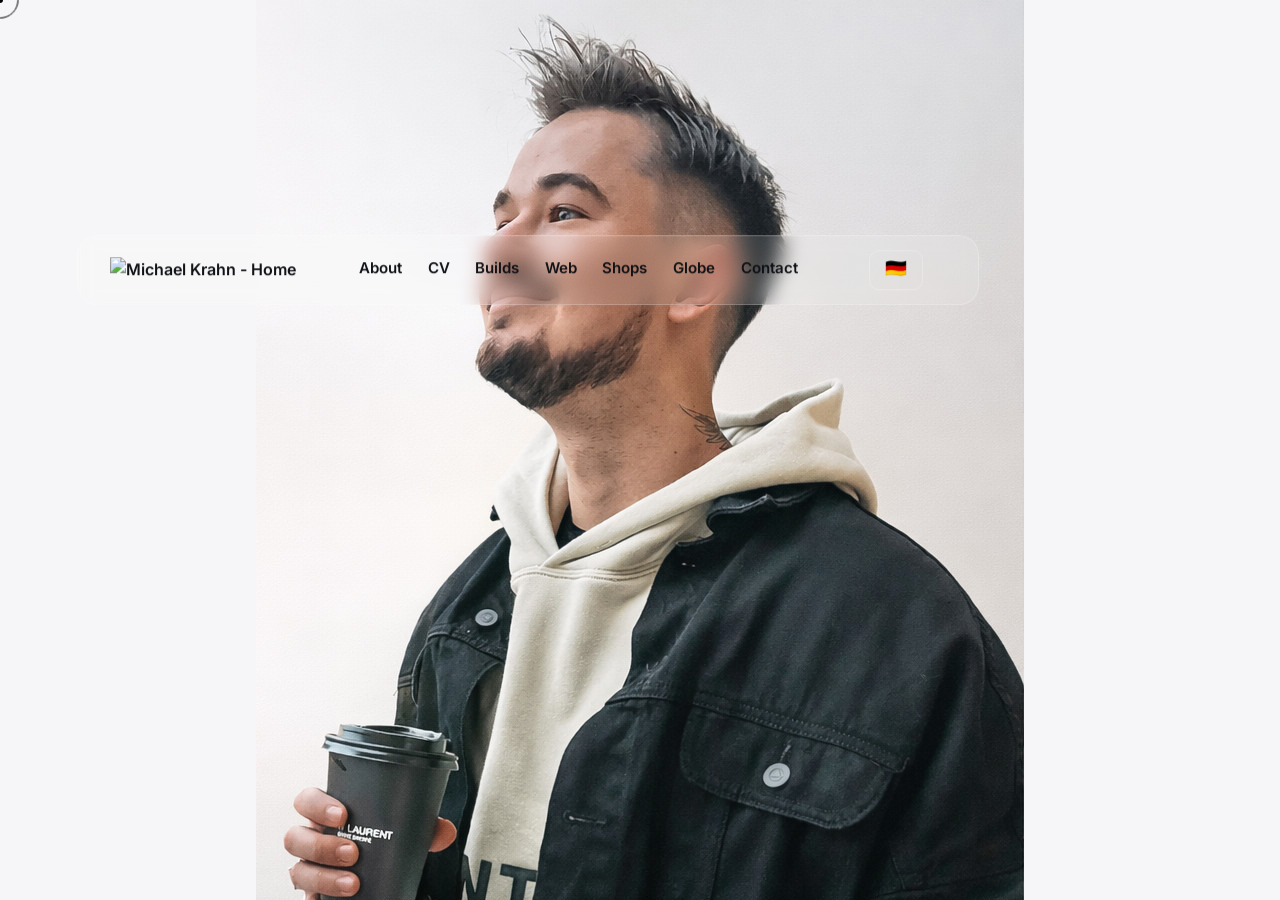
==== commit 478bad18: "updates" ====
--- a/index.html
+++ b/index.html
@@ -5,20 +5,18 @@
     <meta charset="UTF-8">
     <meta name="viewport" content="width=device-width, initial-scale=1.0">
     <meta name="description"
-        content="Michael Krahn - Creative Developer Portfolio. Web Design, UI/UX, Interactive Experiences, 3D Web, and Smart Home projects.">
-    <title>Michael Krahn - Portfolio Website</title>
-
-    <link rel="preconnect" href="https://fonts.googleapis.com">
-    <link rel="preconnect" href="https://fonts.gstatic.com" crossorigin>
-    <link href="https://fonts.googleapis.com/css2?family=Playfair+Display:wght@700&family=Inter:wght@300;400;500;600;700&display=swap"
-        rel="stylesheet">
-
+        content="Michael Krahn - Creative Developer &amp; Maker Portfolio. Hardware Engineering, Embedded Systems/ESPHome, 3D Printing/CAD, Interactive Web Experiences &amp; Custom Builds.">
+    <title>Michael Krahn – Creative Developer &amp; Maker Manufaktur</title>
+
+    <link rel="stylesheet" href="css/fonts.css">
     <link rel="stylesheet" href="css/style.css">
     <link rel="stylesheet" href="css/navbar.css">
     <link rel="stylesheet" href="css/hero.css">
     <link rel="stylesheet" href="css/about.css">
     <link rel="stylesheet" href="css/timeline.css">
+    <link rel="stylesheet" href="css/builds.css">
     <link rel="stylesheet" href="css/projects.css">
+    <link rel="stylesheet" href="css/manufaktur.css">
     <link rel="stylesheet" href="css/globe.css">
     <link rel="stylesheet" href="css/contact.css">
     <link rel="stylesheet" href="css/footer.css">
@@ -35,30 +33,25 @@
     <div class="cursor-dot"></div>
     <div class="cursor-outline"></div>
 
-
-
-    <!-- Layer 0 (Background, not snapping) -->
+    <!-- Layer 0 (Background 3D Globe, not snapping) -->
     <div id="globe" aria-hidden="true">
         <canvas id="globeCanvas"></canvas>
-        <!-- <div class="space-fade"></div> -->
         <div id="vignette-overlay"></div>
     </div>
 
-
-    <!-- Layer 1 (UI, not snapping) -->
-    <!-- NAVBAR -->
+    <!-- Layer 1 (UI Navbar, not snapping) -->
     <header id="nav">
         <div class="navbar">
             <div class="navbar-left">
                 <a href="index.html"><img class="logo" src="assets/Logo.png" alt="Michael Krahn - Home"></a>
-                <span class="nav-separator" aria-hidden="true">|</span>
-                <a href="shop.html" class="nav-btn nav-btn-left" data-en="Shop" data-de="Shop">Shop</a>
             </div>
 
             <nav class="navbar-center" aria-label="Main navigation">
                 <a href="#about-skills" data-en="About" data-de="Über mich">About</a>
                 <a href="#cv" data-en="CV" data-de="Lebenslauf">CV</a>
-                <a href="#projects" data-en="Projects" data-de="Projekte">Projects</a>
+                <a href="#builds" data-en="Builds" data-de="Builds">Builds</a>
+                <a href="#projects" data-en="Web" data-de="Web">Web</a>
+                <a href="#manufaktur" data-en="Shops" data-de="Shops">Shops</a>
                 <a href="#globe-1" data-en="Globe" data-de="Globus">Globe</a>
                 <a href="#contact" data-en="Contact" data-de="Kontakt">Contact</a>
             </nav>
@@ -81,13 +74,10 @@
         </div>
     </header>
 
-
     <main id="main">
 
         <!-- HERO Page -->
         <section id="hero">
-
-            <!-- Hero Blobs -->
             <div class="hero-blobs" aria-hidden="true">
                 <div class="blob blob-1"></div>
                 <div class="blob blob-2"></div>
@@ -95,131 +85,113 @@
                 <div class="blob blob-4"></div>
             </div>
 
-            <!-- Blurred background portrait (behind glass) -->
             <div class="hero-bg" aria-hidden="true">
                 <img src="assets/images/michael-hero.jpg" alt="">
             </div>
 
-            <!-- Foreground portrait (right) -->
             <div class="hero-portrait" aria-hidden="true">
                 <img src="assets/images/michael-hero.jpg" alt="Portrait of Michael Krahn" fetchpriority="high">
             </div>
 
-            <!-- Center typing headline -->
             <div class="hero-center">
                 <div class="typing-block">
                     <span id="typingText"></span>
                     <span class="cursor">|</span>
                 </div>
-                <p class="hero-subline" data-en="Web Designer • UI/UX Enthusiast • Problem Solver"
-                    data-de="Webdesigner • UI/UX-Enthusiast • Problemlöser">Web Designer • UI/UX Enthusiast • Problem
-                    Solver</p>
-            </div>
-        </section>
-
-
-        <!-- About -->
+                <p class="hero-subline" data-en="Maker &amp; Creative Developer • 3D Prototyping • Interactive Solutions"
+                    data-de="Maker &amp; Creative Developer • 3D-Prototyping • Interaktive Lösungen">Maker &amp; Creative Developer • 3D Prototyping • Interactive Solutions</p>
+            </div>
+        </section>
+
+        <!-- About & 3D Skill Towers -->
         <canvas id="skills-overlay" aria-hidden="true"></canvas>
         <section id="about-skills">
             <div class="about-wrapper glass">
                 <header class="about-head">
                     <h2 data-en="About Me" data-de="Über mich">About Me</h2>
-                    <p class="about-kicker" data-en="Creative Developer • UI/UX • Motion Design"
-                        data-de="Creative Developer • UI/UX • Motion Design">Creative Developer • UI/UX • Motion Design
+                    <p class="about-kicker" data-en="Creative Lab • Rapid Prototyping • Hardware &amp; Code"
+                        data-de="Creative Lab • Rapid Prototyping • Hardware &amp; Code">Creative Lab • Rapid Prototyping • Hardware &amp; Code
                     </p>
                     <div class="about-accent" aria-hidden="true"></div>
                 </header>
 
                 <div class="about-grid">
                     <div class="about-text-desktop about-text">
-                        <p data-en="I am Michael Krahn, an aspiring web and creative developer with a particular interest in modern frontend technologies, interactive user interfaces and visual web experiences."
-                            data-de="Ich bin Michael Krahn, ein angehender Web- und Creative Developer mit besonderem Interesse an modernen Frontend-Technologien, interaktiven Benutzeroberflächen und visuellen Web-Erlebnissen.">
-                            I am Michael Krahn, an aspiring web and creative developer with a particular
-                            interest in modern frontend technologies, interactive user interfaces
-                            and visual web experiences.
+                        <p data-en="I am Michael Krahn – maker, developer, and designer. My core mission: &quot;I develop, design, and build custom technical and creative solutions.&quot; I bridge the gap between physical craftsmanship, rapid prototyping, and modern interactive code."
+                            data-de="Ich bin Michael Krahn – Maker, Entwickler und Gestalter. Die Kernaussage meiner Arbeit: &quot;Ich entwickle, designe und baue individuelle technische und kreative Lösungen.&quot; Ich verbinde physisches Handwerk, Rapid Prototyping und moderne interaktive Software.">
+                            I am Michael Krahn – maker, developer, and designer. My core mission: "I develop, design, and build custom technical and creative solutions." I bridge the gap between physical craftsmanship, rapid prototyping, and modern interactive code.
                         </p>
 
-                        <p data-en="My focus lies on combining technical understanding with design excellence. I work extensively with JavaScript-based animations, responsive design and the development of performant and accessible web applications."
-                            data-de="Mein Fokus liegt darauf, technisches Verständnis mit Design-Exzellenz zu verbinden. Ich arbeite intensiv mit JavaScript-basierten Animationen, responsivem Design und der Entwicklung performanter und barrierefreier Webanwendungen.">
-                            My focus lies on combining technical understanding with
-                            design excellence. I work extensively with
-                            JavaScript-based animations, responsive design and the development
-                            of performant and accessible web applications.
+                        <p data-en="From custom arcade claw machines to integrated smart home setups and high-precision 3D printing on my Bambu Lab fleet: every project blends mechanical engineering, embedded electronics, and visual aesthetics. Have an idea? Let's build it together."
+                            data-de="Vom maßgefertigten Kirmes-Greifautomaten über vernetzte Home-Assistant-Lösungen bis hin zu hochpräzisen 3D-Drucken mit meiner Bambu Lab Flotte: Jedes Projekt vereint Mechanik, Elektronik und visuelle Ästhetik. Hast du eine Idee? Lass sie uns umsetzen.">
+                            From custom arcade claw machines to integrated smart home setups and high-precision 3D printing on my Bambu Lab fleet: every project blends mechanical engineering, embedded electronics, and visual aesthetics. Have an idea? Let's build it together.
                         </p>
 
-                        <p data-en="This website serves as a personal portfolio and experimental space. It showcases selected projects, design ideas and technical concepts that have emerged from my studies and personal interests."
-                            data-de="Diese Website dient als persönliches Portfolio und Experimentierraum. Sie zeigt ausgewählte Projekte, Design-Ideen und technische Konzepte, die aus meinem Studium und meinen persönlichen Interessen entstanden sind.">
-                            This website serves as a personal portfolio and experimental space.
-                            It showcases selected projects, design ideas and technical concepts
-                            that have emerged from my studies and personal interests.
+                        <p data-en="This studio is my creative playground and showcase for custom commissions, technical references, and functional maker projects."
+                            data-de="Dieses Studio ist mein kreatives Labor und Showcase für maßgeschneiderte Auftragsarbeiten, technische Referenzen und funktionale Maker-Projekte.">
+                            This studio is my creative playground and showcase for custom commissions, technical references, and functional maker projects.
                         </p>
                     </div>
 
                     <div class="about-text-mobile about-text">
-                        <p data-en="I'm Michael Krahn, a creative developer blending technical precision with visual design. I specialize in modern frontend tech, 3D web experiences, and interactive UIs."
-                            data-de="Ich bin Michael Krahn, ein Creative Developer, der technische Präzision mit visuellem Design verbindet. Ich bin spezialisiert auf moderne Frontend-Technologien, 3D-Web-Erlebnisse und interaktive UIs.">
-                            I'm Michael Krahn, a creative developer blending technical precision with visual design. I
-                            specialize in modern frontend tech, 3D web experiences, and interactive UIs.
+                        <p data-en="I'm Michael Krahn, a maker and creative developer. I design and build custom technical and creative solutions – from 3D prototyping and arcade machines to smart home systems."
+                            data-de="Ich bin Michael Krahn, Maker und Creative Developer. Ich entwickle, designe und baue individuelle technische und kreative Lösungen – vom 3D-Prototyping über Greifautomaten bis zu Smart-Home-Systemen.">
+                            I'm Michael Krahn, a maker and creative developer. I design and build custom technical and creative solutions – from 3D prototyping and arcade machines to smart home systems.
                         </p>
-                        <p data-en="This portfolio is my experimental sandbox, showcasing projects born from a passion for JavaScript animation, responsive design, and embedded systems."
-                            data-de="Dieses Portfolio ist mein experimenteller Sandkasten, in dem ich Projekte zeige, die aus meiner Leidenschaft für JavaScript-Animationen, responsives Design und eingebettete Systeme entstanden sind.">
-                            This portfolio is my experimental sandbox, showcasing projects born from a passion for
-                            JavaScript animation, responsive design, and embedded systems.
+                        <p data-en="Have a bold idea or custom project? Let's build it together."
+                            data-de="Hast du eine Idee? Lass sie uns gemeinsam umsetzen.">
+                            Have a bold idea or custom project? Let's build it together.
                         </p>
                     </div>
 
                     <aside class="about-aside">
                         <div class="skills-grid skills-grid--towers">
                             <article class="skill-tower" data-tower="web">
+                                <canvas class="tower-canvas" aria-label="Web Development tower"></canvas>
                                 <div class="tower-label">
                                     <span class="name" data-en="Web Development" data-de="Web-Entwicklung">Web
                                         Development</span>
                                     <span class="lvl" data-en="HTML • CSS • JS" data-de="HTML • CSS • JS">HTML • CSS •
                                         JS</span>
                                 </div>
-                                <canvas class="tower-canvas" aria-label="Web Development tower"></canvas>
                             </article>
 
                             <article class="skill-tower" data-tower="embedded">
+                                <canvas class="tower-canvas" aria-label="Embedded Systems tower"></canvas>
                                 <div class="tower-label">
                                     <span class="name" data-en="Embedded Systems"
                                         data-de="Eingebettete Systeme">Embedded Systems</span>
-                                    <span class="lvl" data-en="Arduino • Smart Home • MCU"
-                                        data-de="Arduino • Smart Home • MCU">Arduino • Smart Home • MCU</span>
+                                    <span class="lvl" data-en="Arduino • ESP32 • Smart Home"
+                                        data-de="Arduino • ESP32 • Smart Home">Arduino • ESP32 • Smart Home</span>
                                 </div>
-                                <canvas class="tower-canvas" aria-label="Embedded Systems tower"></canvas>
                             </article>
 
                             <article class="skill-tower" data-tower="visual">
+                                <canvas class="tower-canvas" aria-label="Visual Design tower"></canvas>
                                 <div class="tower-label">
-                                    <span class="name" data-en="Visual Design" data-de="Visuelles Design">Visual
-                                        Design</span>
-                                    <span class="lvl" data-en="Blender • PS • UI" data-de="Blender • PS • UI">Blender •
-                                        PS • UI</span>
+                                    <span class="name" data-en="3D &amp; Visual Design" data-de="3D &amp; Visuelles Design">3D &amp;
+                                        Visual Design</span>
+                                    <span class="lvl" data-en="Blender • CAD • UI/UX" data-de="Blender • CAD • UI/UX">Blender •
+                                        CAD • UI/UX</span>
                                 </div>
-                                <canvas class="tower-canvas" aria-label="Visual Design tower"></canvas>
                             </article>
 
                             <article class="skill-tower" data-tower="proto">
+                                <canvas class="tower-canvas" aria-label="Prototyping tower"></canvas>
                                 <div class="tower-label">
-                                    <span class="name" data-en="Prototyping" data-de="Prototyping">Prototyping</span>
-                                    <span class="lvl" data-en="3D Print • Metal • Wood"
-                                        data-de="3D-Druck • Metall • Holz">3D Print • Metal • Wood</span>
+                                    <span class="name" data-en="Prototyping &amp; Make" data-de="Prototyping &amp; Bau">Prototyping &amp; Make</span>
+                                    <span class="lvl" data-en="3D Print • Bambu Lab • Hardware"
+                                        data-de="3D-Druck • Bambu Lab • Hardware">3D Print • Bambu Lab • Hardware</span>
                                 </div>
-                                <canvas class="tower-canvas" aria-label="Prototyping tower"></canvas>
                             </article>
                         </div>
                     </aside>
-
-                </div>
-            </div>
-        </section>
-
-
+                </div>
+            </div>
+        </section>
 
         <!-- CV & TIMELINE -->
         <section id="cv">
-
             <div class="cv-header">
                 <div class="header-top">
                     <h2 data-en="Curriculum Vitae" data-de="Lebenslauf">Curriculum Vitae</h2>
@@ -228,32 +200,9 @@
                         Download PDF
                     </a>
                 </div>
-
-                <div class="cv-facts">
-                    <div class="fact">
-                        <span class="fact-k" data-en="Focus" data-de="Fokus">Focus</span>
-                        <span class="fact-v" data-en="Frontend • Motion • Development"
-                            data-de="Frontend • Motion • Entwicklung">Frontend • Motion • Development</span>
-                    </div>
-                    <div class="fact">
-                        <span class="fact-k" data-en="Tools" data-de="Tools">Tools</span>
-                        <span class="fact-v" data-en="own Hands • Three.js • Git • Home Assistant"
-                            data-de="Eigene Hände • Three.js • Git • Home Assistant">own Hands • Three.js • Git • Home
-                            Assistant</span>
-                    </div>
-                    <div class="fact">
-                        <span class="fact-k" data-en="Interests" data-de="Interessen">Interests</span>
-                        <span class="fact-v" data-en="Interaction • Smart Home • Prototyping"
-                            data-de="Interaktion • Smart Home • Prototyping">Interaction • Smart Home •
-                            Prototyping</span>
-                    </div>
-                </div>
-            </div>
-
+            </div>
 
             <div class="timeline-area">
-
-                <!-- UNDERLAY -->
                 <div class="timeline-underlay" aria-hidden="true">
                     <svg class="rope-svg" id="ropeSvg" preserveAspectRatio="none">
                         <path id="ropePath" stroke="#888888" stroke-width="3.5" stroke-dasharray="8 4"
@@ -261,161 +210,120 @@
                     </svg>
                 </div>
 
-                <!-- AMBIENT (Bilder für Timeline) -->
                 <div class="timeline-ambient" id="timelineAmbient" aria-hidden="true"></div>
 
-                <!-- SCROLL: Milestones/Dots -->
                 <div id="timeline" class="timeline-scroll" role="region" aria-label="Interactive timeline" tabindex="0">
                     <div id="timelineTrack" class="timeline-track"></div>
                 </div>
 
-                <!-- OVERLAY: Window Labels über allem -->
                 <div class="timeline-overlay" aria-hidden="true">
                     <div class="timeline-window-label window-left"><span id="windowStart">...</span></div>
                     <div class="timeline-window-label window-right"><span id="windowEnd">...</span></div>
                 </div>
 
-                <!-- Tooltip -->
                 <div class="timeline-tooltip" id="timelineTooltip">
                     <div class="tt-title" id="ttTitle"></div>
                     <div class="tt-range" id="ttRange"></div>
                     <div class="tt-timespan" id="ttTimespan"></div>
                     <div class="tt-desc" id="ttDesc"></div>
                 </div>
-
-            </div>
-        </section>
-
-
-
-        <!-- Projects -->
+            </div>
+        </section>
+
+        <!-- ==================================================================
+             SEKTION 1: CUSTOM BUILDS & ENGINEERING (Bento-Grid + Modals)
+             ================================================================== -->
+        <section id="builds">
+            <div class="builds-container">
+                <header class="section-header-block">
+                    <div class="section-header-top">
+                        <div>
+                            <h2 data-en="Custom Builds &amp; Engineering"
+                                data-de="Custom Builds &amp; Engineering">Custom Builds &amp; Engineering</h2>
+                            <p data-en="Hardware prototypes, ESPHome installations &amp; 3D mechanics — click any project for details."
+                               data-de="Hardware-Prototypen, ESPHome-Installationen &amp; 3D-Mechanik – klicke auf ein Projekt für Details.">
+                                Hardware prototypes, ESPHome installations &amp; 3D mechanics — click any project for details.
+                            </p>
+                        </div>
+                        <a href="#contact"
+                           class="header-subtle-cta"
+                           onclick="window.prefillPortfolioContact && window.prefillPortfolioContact({ subject: 'Anfrage: Individuelle Projektidee / Spezialanfertigung', category: 'Sonstiges Verrücktes' }); return false;"
+                           data-en="Have a custom idea? Let's build it →"
+                           data-de="Eigene Projektidee? Lass sie uns bauen →">
+                            Eigene Projektidee? Lass sie uns bauen →
+                        </a>
+                    </div>
+                </header>
+
+                <!-- Dynamic 2x2 Bento Grid populated by js/builds.js -->
+                <div class="bento-grid" id="bentoGrid" role="region" aria-label="Custom Engineering Projects"></div>
+            </div>
+        </section>
+
+        <!-- ==================================================================
+             SEKTION 2: INTERACTIVE WEB SHOWCASE (3D Browser Stack / CD-Player)
+             ================================================================== -->
         <section id="projects">
             <div class="projects-wrapper">
-                <h2 data-en="OWN PROJECTS &amp; INSPIRATION" data-de="EIGENE PROJEKTE &amp; INSPIRATION">OWN PROJECTS &
-                    INSPIRATION</h2>
-
-                <div class="stack-container">
-
-                    <!-- synchronized.studio -->
-                    <article class="project-card glass" id="project1" data-url="https://synchronized.studio/">
-                        <div class="project-header">
-                            <div class="dots">
-                                <span class="dot red"></span>
-                                <span class="dot yellow"></span>
-                                <span class="dot green"></span>
-                            </div>
-                            <div class="address-bar">
-                                <span class="typing-text"></span><span class="cursor">|</span>
-                            </div>
+                <header class="projects-header-area">
+                    <h2 data-en="Web Showcase"
+                        data-de="Web-Projekte">Web Showcase</h2>
+                    <p data-en="Interactive 3D web apps, configurators &amp; client portals."
+                       data-de="Interaktive 3D-Web-Apps, Konfiguratoren &amp; Kundenportale.">
+                        Interactive 3D web apps, configurators &amp; client portals.
+                    </p>
+                </header>
+
+                <div class="stack-stage">
+                    <!-- Dynamic 3D Browser Stack populated by js/projects.js -->
+                    <div class="stack-container" id="webStackContainer"></div>
+
+                    <!-- CD-Player Navigation & Quick Switcher -->
+                    <div class="cd-changer-bar" aria-label="Switch active browser window">
+                        <button type="button" class="cd-nav-btn" id="cdPrevBtn" aria-label="Previous web project">‹</button>
+                        <div class="cd-pills-track" id="cdPillsTrack"></div>
+                        <button type="button" class="cd-nav-btn" id="cdNextBtn" aria-label="Next web project">›</button>
+                    </div>
+                </div>
+            </div>
+        </section>
+
+        <!-- ==================================================================
+             SEKTION 3: SHOPS & MANUFAKTUR (Unified 3-Column Promotional Hub)
+             ================================================================== -->
+        <section id="manufaktur">
+            <div class="manufaktur-container">
+                <header class="section-header-block">
+                    <div class="section-header-top">
+                        <div>
+                            <h2 data-en="Shops &amp; Manufaktur"
+                                data-de="Shops &amp; Manufaktur">Shops &amp; Manufaktur</h2>
+                            <p data-en="Interactive 3D showrooms, custom-printed signage &amp; small-batch editions."
+                               data-de="Interaktive 3D-Showrooms, maßgefertigte 3D-Schilder &amp; handgefertigte Unikate.">
+                                Interactive 3D showrooms, custom-printed signage &amp; small-batch editions.
+                            </p>
                         </div>
-                        <div class="project-content">
-                            <iframe title="synchronized.studio" data-src="https://synchronized.studio/" width="100%"
-                                height="100%" loading="lazy" referrerpolicy="no-referrer"></iframe>
-                            <div class="click-overlay"></div>
-                        </div>
-                    </article>
-
-                    <!-- kinderuni -->
-                    <article class="project-card glass" id="project2" data-url="https://kinderuni-koblenz.de/">
-                        <div class="project-header">
-                            <div class="dots">
-                                <span class="dot red"></span>
-                                <span class="dot yellow"></span>
-                                <span class="dot green"></span>
-                            </div>
-                            <div class="address-bar">
-                                <span class="typing-text"></span><span class="cursor">|</span>
-                            </div>
-                        </div>
-                        <div class="project-content">
-                            <iframe title="kinderuni-koblenz" data-src="https://kinderuni-koblenz.de/" width="100%"
-                                height="100%" loading="lazy" referrerpolicy="no-referrer"></iframe>
-                            <div class="click-overlay"></div>
-                        </div>
-                    </article>
-
-                    <!-- rie.science -->
-                    <article class="project-card glass" id="project3" data-url="https://rie.science/2024/">
-                        <div class="project-header">
-                            <div class="dots">
-                                <span class="dot red"></span>
-                                <span class="dot yellow"></span>
-                                <span class="dot green"></span>
-                            </div>
-                            <div class="address-bar">
-                                <span class="typing-text"></span><span class="cursor">|</span>
-                            </div>
-                        </div>
-                        <div class="project-content">
-                            <iframe title="RiE 2024" data-src="https://rie.science/2024/index.html" width="100%"
-                                height="100%" loading="lazy" referrerpolicy="no-referrer"></iframe>
-                            <div class="click-overlay"></div>
-                        </div>
-                    </article>
-
-                    <!-- theothersideoftruth -->
-                    <article class="project-card glass" id="project4" data-url="https://theothersideoftruth.com/">
-                        <div class="project-header">
-                            <div class="dots">
-                                <span class="dot red"></span>
-                                <span class="dot yellow"></span>
-                                <span class="dot green"></span>
-                            </div>
-                            <div class="address-bar">
-                                <span class="typing-text"></span><span class="cursor">|</span>
-                            </div>
-                        </div>
-                        <div class="project-content">
-                            <iframe title="The Other Side of Truth" data-src="https://theothersideoftruth.com/" width="100%"
-                                height="100%" loading="lazy" referrerpolicy="no-referrer"></iframe>
-                            <div class="click-overlay"></div>
-                        </div>
-                    </article>
-
-                    <!-- landonorris -->
-                    <article class="project-card glass" id="project5" data-url="https://landonorris.com">
-                        <div class="project-header">
-                            <div class="dots">
-                                <span class="dot red"></span>
-                                <span class="dot yellow"></span>
-                                <span class="dot green"></span>
-                            </div>
-                            <div class="address-bar">
-                                <span class="typing-text"></span><span class="cursor">|</span>
-                            </div>
-                        </div>
-                        <div class="project-content">
-                            <iframe title="Lando Norris"
-                                data-src="https://landonorris.com/?trk=public_post_main-feed-card-text" width="100%"
-                                height="100%" loading="lazy" referrerpolicy="no-referrer"></iframe>
-                            <div class="click-overlay"></div>
-                        </div>
-                    </article>
-
-                </div>
-            </div>
-        </section>
-
-
-
-
-        <!--      Globe & Clouds     -->
+                        <button type="button"
+                                class="header-subtle-cta"
+                                onclick="window.prefillPortfolioContact && window.prefillPortfolioContact({ subject: 'Anfrage: Individuelle Manufaktur-Sonderanfertigung', category: 'Custom Manufaktur' });"
+                                data-en="Request bespoke edition →"
+                                data-de="Wunschanfertigung anfragen →">
+                            Wunschanfertigung anfragen →
+                        </button>
+                    </div>
+                </header>
+
+                <!-- Dynamic 3-Column Promotional Cards populated by js/manufaktur.js -->
+                <div class="manufaktur-grid" id="manufakturGrid"></div>
+            </div>
+        </section>
+
+        <!-- Globe & Clouds -->
         <section id="globe-1" class="globe-section">
             <div class="globe-intro">
                 <h2 class="hero-title" data-en="Explore My Journey" data-de="Entdecke meine Reise">Explore My Journey</h2>
                 <p class="hero-subtitle" data-en="Scroll down to travel the world with me"
                     data-de="Scrolle nach unten und reise mit mir um die Welt">Scroll down to travel the world with me</p>
-            </div>
-        </section>
-
-        <section id="globe-2" class="globe-section">
-            <div class="copy-block copy-left">
-                <h2 data-en="The World Through My Eyes" data-de="Die Welt durch meine Augen">The World Through My Eyes</h2>
-                <p data-en="Every journey shapes how I see design and technology. From the neon streets of Tokyo to the ancient medinas of Morocco — each culture inspired a new way of thinking about user experiences."
-                    data-de="Jede Reise prägt meinen Blick auf Design und Technologie. Von den Neonstraßen Tokios bis zu den alten Medinas Marokkos — jede Kultur inspirierte ein neues Denken über Nutzererlebnisse.">
-                    Every journey shapes how I see design and technology. From the neon streets of Tokyo to the ancient
-                    medinas of Morocco — each culture inspired a new way of thinking about user experiences.
-                </p>
             </div>
         </section>
 
@@ -444,51 +352,72 @@
             </div>
         </section>
 
-
-
-
-        <!-- Contact -->
+        <!-- ==================================================================
+             SEKTION 4: SMART CONTACT FORM (Netcup Hosted Mail Backend)
+             ================================================================== -->
         <section id="contact">
             <div class="contact-wrapper glass">
-
                 <header class="contact-header">
-                    <h2 data-en="Contact" data-de="Kontakt">Contact</h2>
-                    <p data-en="Interested in exchanging ideas, feedback or collaboration? Feel free to send me a message."
-                        data-de="Interessiert an Ideenaustausch, Feedback oder Zusammenarbeit? Schreib mir gerne eine Nachricht.">
-                        Interested in exchanging ideas, feedback or collaboration? Feel free to send me a message.</p>
+                    <h2 data-en="Start a Project or Say Hello" data-de="Projekt starten oder Hallo sagen">Start a Project or Say Hello</h2>
+                    <p data-en="Whether it's a job opportunity, a custom 3D print, a smart home installation, or a bold hardware idea—send me a message directly."
+                        data-de="Ob spannendes Job-Angebot, maßgefertigter 3D-Druck, Smart-Home-Spezialbau oder eine eigene Projektidee – schreib mir direkt.">
+                        Whether it's a job opportunity, a custom 3D print, a smart home installation, or a bold hardware idea—send me a message directly.</p>
                 </header>
 
                 <form id="contact-form" class="contact-form" autocomplete="off">
+                    <input type="hidden" id="contactCategory" name="category" value="Portfolio Anfrage">
+
+                    <!-- Honeypot Spam Protection -->
+                    <div class="hp-field" aria-hidden="true">
+                        <label for="website_url">Website</label>
+                        <input id="website_url" name="website_url" type="text" tabindex="-1" autocomplete="off">
+                    </div>
+
+                    <div class="form-row-two">
+                        <div class="form-group">
+                            <label for="name" data-en="Name *" data-de="Name *">Name *</label>
+                            <input id="name" name="name" type="text" placeholder="Your name"
+                                data-placeholder-en="Your name" data-placeholder-de="Dein Name" required>
+                        </div>
+
+                        <div class="form-group">
+                            <label for="email" data-en="Email *" data-de="E-Mail *">Email *</label>
+                            <input id="email" name="email" type="email" placeholder="your@email.com"
+                                data-placeholder-en="your@email.com" data-placeholder-de="deine@email.de" required>
+                        </div>
+                    </div>
+
                     <div class="form-group">
-                        <label for="name" data-en="Name" data-de="Name">Name</label>
-                        <input id="name" type="text" placeholder="Your name" data-placeholder-en="Your name"
-                            data-placeholder-de="Dein Name" required>
+                        <label for="subject" data-en="Subject / Project Reference" data-de="Betreff / Projekt-Bezug">Subject / Project Reference</label>
+                        <input id="subject" name="subject" type="text"
+                            placeholder="What are we building?"
+                            data-placeholder-en="What are we building?"
+                            data-placeholder-de="Worum geht es?" required>
                     </div>
 
                     <div class="form-group">
-                        <label for="email" data-en="Email" data-de="E-Mail">Email</label>
-                        <input id="email" type="email" placeholder="your@email.com" data-placeholder-en="your@email.com"
-                            data-placeholder-de="deine@email.com" required>
-                    </div>
-
-                    <div class="form-group">
-                        <label for="message" data-en="Message" data-de="Nachricht">Message</label>
-                        <textarea id="message" rows="5" placeholder="Your message..."
-                            data-placeholder-en="Your message..." data-placeholder-de="Deine Nachricht..."
+                        <label for="message" data-en="Message *" data-de="Deine Nachricht / Projektidee *">Message *</label>
+                        <textarea id="message" name="message" rows="3"
+                            placeholder="Tell me about your idea, project requirements, or collaboration..."
+                            data-placeholder-en="Tell me about your idea, project requirements, or collaboration..."
+                            data-placeholder-de="Erzähl mir kurz von deiner Idee, deinen Wünschen oder deinem Projekt..."
                             required></textarea>
                     </div>
 
-                    <button type="submit" class="btn" data-en="Send message" data-de="Nachricht senden">Send
-                        message</button>
+                    <div id="contactFeedback" class="contact-feedback" role="status" aria-live="polite"></div>
+
+                    <div class="contact-submit-row">
+                        <button type="submit" class="btn" data-en="Send message" data-de="Nachricht absenden">Send message</button>
+                        <span class="contact-privacy-note"
+                              data-en="🔒 Sent directly via my Netcup mail server (no third-party tracker)."
+                              data-de="🔒 Direkter Versand über meinen deutschen Netcup-Mailserver.">
+                            🔒 Direkter Versand über meinen deutschen Netcup-Mailserver.
+                        </span>
+                    </div>
                 </form>
-
-            </div>
-        </section>
-
-
-
-
-        <!-- LAYER _ (no own Layer but snap scrolling is manually disabled for this part) -->
+            </div>
+        </section>
+
         <!-- Footer -->
         <footer class="site-footer snap-footer" id="footer">
             <div class="footer-rainbow" aria-hidden="true"></div>
@@ -497,9 +426,8 @@
                 <div class="footer-left">
                     <div class="social">
                         <a class="social-btn"
-                            href="https://github.com/IU-Webprogrammierung/webprogrammierung-MichaelKrahn"
+                            href="https://github.com/MichaelPenner"
                             target="_blank" rel="noopener" aria-label="GitHub">
-                            <!-- GitHub icon -->
                             <svg viewBox="0 0 24 24" aria-hidden="true">
                                 <path
                                     d="M12 .5C5.73.5.75 5.61.75 12c0 5.1 3.29 9.43 7.86 10.96.57.11.78-.25.78-.56v-2.1c-3.2.71-3.88-1.58-3.88-1.58-.53-1.38-1.29-1.74-1.29-1.74-1.05-.74.08-.73.08-.73 1.16.08 1.77 1.22 1.77 1.22 1.03 1.8 2.7 1.28 3.36.98.1-.76.4-1.28.73-1.58-2.55-.3-5.23-1.3-5.23-5.78 0-1.28.45-2.33 1.18-3.15-.12-.3-.51-1.52.11-3.16 0 0 .97-.32 3.18 1.2.92-.26 1.9-.39 2.88-.39.98 0 1.96.13 2.88.39 2.2-1.52 3.18-1.2 3.18-1.2.62 1.64.23 2.86.11 3.16.73.82 1.18 1.87 1.18 3.15 0 4.49-2.69 5.48-5.25 5.77.41.36.78 1.08.78 2.18v3.23c0 .31.21.67.79.56 4.56-1.53 7.85-5.86 7.85-10.96C23.25 5.61 18.27.5 12 .5z" />
@@ -508,7 +436,6 @@
 
                         <a class="social-btn" href="https://www.linkedin.com/in/NoAccountYet" target="_blank"
                             rel="noopener" aria-label="LinkedIn">
-                            <!-- LinkedIn icon -->
                             <svg viewBox="0 0 24 24" aria-hidden="true">
                                 <path
                                     d="M4.98 3.5C4.98 4.88 3.87 6 2.5 6S0 4.88 0 3.5 1.12 1 2.5 1 4.98 2.12 4.98 3.5zM.5 23.5h4V7.98h-4V23.5zM8.5 7.98h3.83v2.12h.06c.53-1 1.83-2.06 3.77-2.06 4.03 0 4.78 2.65 4.78 6.1v9.36h-4v-8.3c0-1.98-.03-4.52-2.76-4.52-2.76 0-3.18 2.16-3.18 4.39v8.43h-4V7.98z" />
@@ -517,7 +444,6 @@
 
                         <a class="social-btn" href="https://www.instagram.com/micha.krahn/" target="_blank"
                             rel="noopener" aria-label="Instagram">
-                            <!-- Instagram icon -->
                             <svg viewBox="0 0 24 24" aria-hidden="true">
                                 <path
                                     d="M12 18C15.3137 18 18 15.3137 18 12C18 8.68629 15.3137 6 12 6C8.68629 6 6 8.68629 6 12C6 15.3137 8.68629 18 12 18ZM12 16C14.2091 16 16 14.2091 16 12C16 9.79086 14.2091 8 12 8C9.79086 8 8 9.79086 8 12C8 14.2091 9.79086 16 12 16Z" />
@@ -530,7 +456,7 @@
                     </div>
                 </div>
 
-                <div class=" footer-center">
+                <div class="footer-center">
                     <p>© 2026 – Michael Krahn</p>
                     <p><a href="imprint.html" data-en="Imprint" data-de="Impressum">Impressum</a> | <a
                             href="datasecurity.html" data-en="Data Security" data-de="Datenschutz">Datenschutz</a></p>
@@ -542,13 +468,13 @@
 
     </main>
 
-
-
-
+    <!-- CASE STUDY DETAIL MODAL OVERLAY (Populated dynamically by js/builds.js) -->
+    <div id="caseStudyModal" class="case-modal-backdrop" role="dialog" aria-modal="true" aria-hidden="true">
+        <div class="case-modal-dialog"></div>
+    </div>
 
     <!-- PLUGINS -->
     <script>
-        // Suppress the harmless "Multiple instances of Three.js" warning caused by three-globe bundling internal three.js math classes
         const originalWarn = console.warn;
         console.warn = function (...args) {
             if (args[0] && typeof args[0] === 'string' && args[0].includes('Multiple instances of Three.js')) return;
@@ -561,6 +487,9 @@
     <script src="https://unpkg.com/three-globe@2.45.0/dist/three-globe.min.js" defer></script>
     <script src="https://unpkg.com/topojson-client@3" defer></script>
 
+    <!-- Central Portfolio Data Config -->
+    <script src="data/projects_data.js" defer></script>
+
     <script src="js/gsap-init.js" defer></script>
     <script src="js/custom_cursor.js" defer></script>
     <script src="js/language.js" defer></script>
@@ -568,11 +497,13 @@
     <script src="js/hero.js" defer></script>
     <script src="js/timeline.js" defer></script>
     <script src="js/about.js" defer></script>
+    <script src="js/builds.js" defer></script>
     <script src="js/projects.js" defer></script>
+    <script src="js/manufaktur.js" defer></script>
     <script src="js/globe.js" defer></script>
-    <script src="https://cdn.jsdelivr.net/npm/@emailjs/browser@4/dist/email.min.js" defer></script>
+    <script src="js/scroll.js" defer></script>
     <script src="js/contact.js" defer></script>
 
 </body>
 
-</html>+</html>
--- a/css/fonts.css
+++ b/css/fonts.css
@@ -0,0 +1,481 @@
+/* Local Self-Hosted Webfonts (GDPR Compliant - No Google Fonts CDN) */
+
+/* latin-ext */
+@font-face {
+  font-family: 'Caveat';
+  font-style: normal;
+  font-weight: 600;
+  font-display: swap;
+  src: url(../assets/fonts/caveat-latin-ext.woff2) format('woff2');
+  unicode-range: U+0100-02BA, U+02BD-02C5, U+02C7-02CC, U+02CE-02D7, U+02DD-02FF, U+0304, U+0308, U+0329, U+1D00-1DBF, U+1E00-1E9F, U+1EF2-1EFF, U+2020, U+20A0-20AB, U+20AD-20C4, U+2113, U+2C60-2C7F, U+A720-A7FF;
+}
+
+/* latin */
+@font-face {
+  font-family: 'Caveat';
+  font-style: normal;
+  font-weight: 600;
+  font-display: swap;
+  src: url(../assets/fonts/caveat-latin.woff2) format('woff2');
+  unicode-range: U+0000-00FF, U+0131, U+0152-0153, U+02BB-02BC, U+02C6, U+02DA, U+02DC, U+0304, U+0308, U+0329, U+2000-206F, U+20AC, U+2122, U+2191, U+2193, U+2212, U+2215, U+FEFF, U+FFFD;
+}
+
+/* latin-ext */
+@font-face {
+  font-family: 'Caveat';
+  font-style: normal;
+  font-weight: 700;
+  font-display: swap;
+  src: url(../assets/fonts/caveat-latin-ext.woff2) format('woff2');
+  unicode-range: U+0100-02BA, U+02BD-02C5, U+02C7-02CC, U+02CE-02D7, U+02DD-02FF, U+0304, U+0308, U+0329, U+1D00-1DBF, U+1E00-1E9F, U+1EF2-1EFF, U+2020, U+20A0-20AB, U+20AD-20C4, U+2113, U+2C60-2C7F, U+A720-A7FF;
+}
+
+/* latin */
+@font-face {
+  font-family: 'Caveat';
+  font-style: normal;
+  font-weight: 700;
+  font-display: swap;
+  src: url(../assets/fonts/caveat-latin.woff2) format('woff2');
+  unicode-range: U+0000-00FF, U+0131, U+0152-0153, U+02BB-02BC, U+02C6, U+02DA, U+02DC, U+0304, U+0308, U+0329, U+2000-206F, U+20AC, U+2122, U+2191, U+2193, U+2212, U+2215, U+FEFF, U+FFFD;
+}
+
+/* latin-ext */
+@font-face {
+  font-family: 'Inter';
+  font-style: normal;
+  font-weight: 300;
+  font-display: swap;
+  src: url(../assets/fonts/inter-latin-ext.woff2) format('woff2');
+  unicode-range: U+0100-02BA, U+02BD-02C5, U+02C7-02CC, U+02CE-02D7, U+02DD-02FF, U+0304, U+0308, U+0329, U+1D00-1DBF, U+1E00-1E9F, U+1EF2-1EFF, U+2020, U+20A0-20AB, U+20AD-20C4, U+2113, U+2C60-2C7F, U+A720-A7FF;
+}
+
+/* latin */
+@font-face {
+  font-family: 'Inter';
+  font-style: normal;
+  font-weight: 300;
+  font-display: swap;
+  src: url(../assets/fonts/inter-latin.woff2) format('woff2');
+  unicode-range: U+0000-00FF, U+0131, U+0152-0153, U+02BB-02BC, U+02C6, U+02DA, U+02DC, U+0304, U+0308, U+0329, U+2000-206F, U+20AC, U+2122, U+2191, U+2193, U+2212, U+2215, U+FEFF, U+FFFD;
+}
+
+/* latin-ext */
+@font-face {
+  font-family: 'Inter';
+  font-style: normal;
+  font-weight: 400;
+  font-display: swap;
+  src: url(../assets/fonts/inter-latin-ext.woff2) format('woff2');
+  unicode-range: U+0100-02BA, U+02BD-02C5, U+02C7-02CC, U+02CE-02D7, U+02DD-02FF, U+0304, U+0308, U+0329, U+1D00-1DBF, U+1E00-1E9F, U+1EF2-1EFF, U+2020, U+20A0-20AB, U+20AD-20C4, U+2113, U+2C60-2C7F, U+A720-A7FF;
+}
+
+/* latin */
+@font-face {
+  font-family: 'Inter';
+  font-style: normal;
+  font-weight: 400;
+  font-display: swap;
+  src: url(../assets/fonts/inter-latin.woff2) format('woff2');
+  unicode-range: U+0000-00FF, U+0131, U+0152-0153, U+02BB-02BC, U+02C6, U+02DA, U+02DC, U+0304, U+0308, U+0329, U+2000-206F, U+20AC, U+2122, U+2191, U+2193, U+2212, U+2215, U+FEFF, U+FFFD;
+}
+
+/* latin-ext */
+@font-face {
+  font-family: 'Inter';
+  font-style: normal;
+  font-weight: 500;
+  font-display: swap;
+  src: url(../assets/fonts/inter-latin-ext.woff2) format('woff2');
+  unicode-range: U+0100-02BA, U+02BD-02C5, U+02C7-02CC, U+02CE-02D7, U+02DD-02FF, U+0304, U+0308, U+0329, U+1D00-1DBF, U+1E00-1E9F, U+1EF2-1EFF, U+2020, U+20A0-20AB, U+20AD-20C4, U+2113, U+2C60-2C7F, U+A720-A7FF;
+}
+
+/* latin */
+@font-face {
+  font-family: 'Inter';
+  font-style: normal;
+  font-weight: 500;
+  font-display: swap;
+  src: url(../assets/fonts/inter-latin.woff2) format('woff2');
+  unicode-range: U+0000-00FF, U+0131, U+0152-0153, U+02BB-02BC, U+02C6, U+02DA, U+02DC, U+0304, U+0308, U+0329, U+2000-206F, U+20AC, U+2122, U+2191, U+2193, U+2212, U+2215, U+FEFF, U+FFFD;
+}
+
+/* latin-ext */
+@font-face {
+  font-family: 'Inter';
+  font-style: normal;
+  font-weight: 600;
+  font-display: swap;
+  src: url(../assets/fonts/inter-latin-ext.woff2) format('woff2');
+  unicode-range: U+0100-02BA, U+02BD-02C5, U+02C7-02CC, U+02CE-02D7, U+02DD-02FF, U+0304, U+0308, U+0329, U+1D00-1DBF, U+1E00-1E9F, U+1EF2-1EFF, U+2020, U+20A0-20AB, U+20AD-20C4, U+2113, U+2C60-2C7F, U+A720-A7FF;
+}
+
+/* latin */
+@font-face {
+  font-family: 'Inter';
+  font-style: normal;
+  font-weight: 600;
+  font-display: swap;
+  src: url(../assets/fonts/inter-latin.woff2) format('woff2');
+  unicode-range: U+0000-00FF, U+0131, U+0152-0153, U+02BB-02BC, U+02C6, U+02DA, U+02DC, U+0304, U+0308, U+0329, U+2000-206F, U+20AC, U+2122, U+2191, U+2193, U+2212, U+2215, U+FEFF, U+FFFD;
+}
+
+/* latin-ext */
+@font-face {
+  font-family: 'Inter';
+  font-style: normal;
+  font-weight: 700;
+  font-display: swap;
+  src: url(../assets/fonts/inter-latin-ext.woff2) format('woff2');
+  unicode-range: U+0100-02BA, U+02BD-02C5, U+02C7-02CC, U+02CE-02D7, U+02DD-02FF, U+0304, U+0308, U+0329, U+1D00-1DBF, U+1E00-1E9F, U+1EF2-1EFF, U+2020, U+20A0-20AB, U+20AD-20C4, U+2113, U+2C60-2C7F, U+A720-A7FF;
+}
+
+/* latin */
+@font-face {
+  font-family: 'Inter';
+  font-style: normal;
+  font-weight: 700;
+  font-display: swap;
+  src: url(../assets/fonts/inter-latin.woff2) format('woff2');
+  unicode-range: U+0000-00FF, U+0131, U+0152-0153, U+02BB-02BC, U+02C6, U+02DA, U+02DC, U+0304, U+0308, U+0329, U+2000-206F, U+20AC, U+2122, U+2191, U+2193, U+2212, U+2215, U+FEFF, U+FFFD;
+}
+
+/* latin-ext */
+@font-face {
+  font-family: 'JetBrains Mono';
+  font-style: normal;
+  font-weight: 400;
+  font-display: swap;
+  src: url(../assets/fonts/jetbrains-mono-latin-ext.woff2) format('woff2');
+  unicode-range: U+0100-02BA, U+02BD-02C5, U+02C7-02CC, U+02CE-02D7, U+02DD-02FF, U+0304, U+0308, U+0329, U+1D00-1DBF, U+1E00-1E9F, U+1EF2-1EFF, U+2020, U+20A0-20AB, U+20AD-20C4, U+2113, U+2C60-2C7F, U+A720-A7FF;
+}
+
+/* latin */
+@font-face {
+  font-family: 'JetBrains Mono';
+  font-style: normal;
+  font-weight: 400;
+  font-display: swap;
+  src: url(../assets/fonts/jetbrains-mono-latin.woff2) format('woff2');
+  unicode-range: U+0000-00FF, U+0131, U+0152-0153, U+02BB-02BC, U+02C6, U+02DA, U+02DC, U+0304, U+0308, U+0329, U+2000-206F, U+20AC, U+2122, U+2191, U+2193, U+2212, U+2215, U+FEFF, U+FFFD;
+}
+
+/* latin-ext */
+@font-face {
+  font-family: 'JetBrains Mono';
+  font-style: normal;
+  font-weight: 500;
+  font-display: swap;
+  src: url(../assets/fonts/jetbrains-mono-latin-ext.woff2) format('woff2');
+  unicode-range: U+0100-02BA, U+02BD-02C5, U+02C7-02CC, U+02CE-02D7, U+02DD-02FF, U+0304, U+0308, U+0329, U+1D00-1DBF, U+1E00-1E9F, U+1EF2-1EFF, U+2020, U+20A0-20AB, U+20AD-20C4, U+2113, U+2C60-2C7F, U+A720-A7FF;
+}
+
+/* latin */
+@font-face {
+  font-family: 'JetBrains Mono';
+  font-style: normal;
+  font-weight: 500;
+  font-display: swap;
+  src: url(../assets/fonts/jetbrains-mono-latin.woff2) format('woff2');
+  unicode-range: U+0000-00FF, U+0131, U+0152-0153, U+02BB-02BC, U+02C6, U+02DA, U+02DC, U+0304, U+0308, U+0329, U+2000-206F, U+20AC, U+2122, U+2191, U+2193, U+2212, U+2215, U+FEFF, U+FFFD;
+}
+
+/* latin-ext */
+@font-face {
+  font-family: 'JetBrains Mono';
+  font-style: normal;
+  font-weight: 600;
+  font-display: swap;
+  src: url(../assets/fonts/jetbrains-mono-latin-ext.woff2) format('woff2');
+  unicode-range: U+0100-02BA, U+02BD-02C5, U+02C7-02CC, U+02CE-02D7, U+02DD-02FF, U+0304, U+0308, U+0329, U+1D00-1DBF, U+1E00-1E9F, U+1EF2-1EFF, U+2020, U+20A0-20AB, U+20AD-20C4, U+2113, U+2C60-2C7F, U+A720-A7FF;
+}
+
+/* latin */
+@font-face {
+  font-family: 'JetBrains Mono';
+  font-style: normal;
+  font-weight: 600;
+  font-display: swap;
+  src: url(../assets/fonts/jetbrains-mono-latin.woff2) format('woff2');
+  unicode-range: U+0000-00FF, U+0131, U+0152-0153, U+02BB-02BC, U+02C6, U+02DA, U+02DC, U+0304, U+0308, U+0329, U+2000-206F, U+20AC, U+2122, U+2191, U+2193, U+2212, U+2215, U+FEFF, U+FFFD;
+}
+
+/* latin-ext */
+@font-face {
+  font-family: 'JetBrains Mono';
+  font-style: normal;
+  font-weight: 700;
+  font-display: swap;
+  src: url(../assets/fonts/jetbrains-mono-latin-ext.woff2) format('woff2');
+  unicode-range: U+0100-02BA, U+02BD-02C5, U+02C7-02CC, U+02CE-02D7, U+02DD-02FF, U+0304, U+0308, U+0329, U+1D00-1DBF, U+1E00-1E9F, U+1EF2-1EFF, U+2020, U+20A0-20AB, U+20AD-20C4, U+2113, U+2C60-2C7F, U+A720-A7FF;
+}
+
+/* latin */
+@font-face {
+  font-family: 'JetBrains Mono';
+  font-style: normal;
+  font-weight: 700;
+  font-display: swap;
+  src: url(../assets/fonts/jetbrains-mono-latin.woff2) format('woff2');
+  unicode-range: U+0000-00FF, U+0131, U+0152-0153, U+02BB-02BC, U+02C6, U+02DA, U+02DC, U+0304, U+0308, U+0329, U+2000-206F, U+20AC, U+2122, U+2191, U+2193, U+2212, U+2215, U+FEFF, U+FFFD;
+}
+
+/* latin-ext */
+@font-face {
+  font-family: 'Outfit';
+  font-style: normal;
+  font-weight: 300;
+  font-display: swap;
+  src: url(../assets/fonts/outfit-latin-ext.woff2) format('woff2');
+  unicode-range: U+0100-02BA, U+02BD-02C5, U+02C7-02CC, U+02CE-02D7, U+02DD-02FF, U+0304, U+0308, U+0329, U+1D00-1DBF, U+1E00-1E9F, U+1EF2-1EFF, U+2020, U+20A0-20AB, U+20AD-20C4, U+2113, U+2C60-2C7F, U+A720-A7FF;
+}
+
+/* latin */
+@font-face {
+  font-family: 'Outfit';
+  font-style: normal;
+  font-weight: 300;
+  font-display: swap;
+  src: url(../assets/fonts/outfit-latin.woff2) format('woff2');
+  unicode-range: U+0000-00FF, U+0131, U+0152-0153, U+02BB-02BC, U+02C6, U+02DA, U+02DC, U+0304, U+0308, U+0329, U+2000-206F, U+20AC, U+2122, U+2191, U+2193, U+2212, U+2215, U+FEFF, U+FFFD;
+}
+
+/* latin-ext */
+@font-face {
+  font-family: 'Outfit';
+  font-style: normal;
+  font-weight: 400;
+  font-display: swap;
+  src: url(../assets/fonts/outfit-latin-ext.woff2) format('woff2');
+  unicode-range: U+0100-02BA, U+02BD-02C5, U+02C7-02CC, U+02CE-02D7, U+02DD-02FF, U+0304, U+0308, U+0329, U+1D00-1DBF, U+1E00-1E9F, U+1EF2-1EFF, U+2020, U+20A0-20AB, U+20AD-20C4, U+2113, U+2C60-2C7F, U+A720-A7FF;
+}
+
+/* latin */
+@font-face {
+  font-family: 'Outfit';
+  font-style: normal;
+  font-weight: 400;
+  font-display: swap;
+  src: url(../assets/fonts/outfit-latin.woff2) format('woff2');
+  unicode-range: U+0000-00FF, U+0131, U+0152-0153, U+02BB-02BC, U+02C6, U+02DA, U+02DC, U+0304, U+0308, U+0329, U+2000-206F, U+20AC, U+2122, U+2191, U+2193, U+2212, U+2215, U+FEFF, U+FFFD;
+}
+
+/* latin-ext */
+@font-face {
+  font-family: 'Outfit';
+  font-style: normal;
+  font-weight: 500;
+  font-display: swap;
+  src: url(../assets/fonts/outfit-latin-ext.woff2) format('woff2');
+  unicode-range: U+0100-02BA, U+02BD-02C5, U+02C7-02CC, U+02CE-02D7, U+02DD-02FF, U+0304, U+0308, U+0329, U+1D00-1DBF, U+1E00-1E9F, U+1EF2-1EFF, U+2020, U+20A0-20AB, U+20AD-20C4, U+2113, U+2C60-2C7F, U+A720-A7FF;
+}
+
+/* latin */
+@font-face {
+  font-family: 'Outfit';
+  font-style: normal;
+  font-weight: 500;
+  font-display: swap;
+  src: url(../assets/fonts/outfit-latin.woff2) format('woff2');
+  unicode-range: U+0000-00FF, U+0131, U+0152-0153, U+02BB-02BC, U+02C6, U+02DA, U+02DC, U+0304, U+0308, U+0329, U+2000-206F, U+20AC, U+2122, U+2191, U+2193, U+2212, U+2215, U+FEFF, U+FFFD;
+}
+
+/* latin-ext */
+@font-face {
+  font-family: 'Outfit';
+  font-style: normal;
+  font-weight: 600;
+  font-display: swap;
+  src: url(../assets/fonts/outfit-latin-ext.woff2) format('woff2');
+  unicode-range: U+0100-02BA, U+02BD-02C5, U+02C7-02CC, U+02CE-02D7, U+02DD-02FF, U+0304, U+0308, U+0329, U+1D00-1DBF, U+1E00-1E9F, U+1EF2-1EFF, U+2020, U+20A0-20AB, U+20AD-20C4, U+2113, U+2C60-2C7F, U+A720-A7FF;
+}
+
+/* latin */
+@font-face {
+  font-family: 'Outfit';
+  font-style: normal;
+  font-weight: 600;
+  font-display: swap;
+  src: url(../assets/fonts/outfit-latin.woff2) format('woff2');
+  unicode-range: U+0000-00FF, U+0131, U+0152-0153, U+02BB-02BC, U+02C6, U+02DA, U+02DC, U+0304, U+0308, U+0329, U+2000-206F, U+20AC, U+2122, U+2191, U+2193, U+2212, U+2215, U+FEFF, U+FFFD;
+}
+
+/* latin-ext */
+@font-face {
+  font-family: 'Outfit';
+  font-style: normal;
+  font-weight: 700;
+  font-display: swap;
+  src: url(../assets/fonts/outfit-latin-ext.woff2) format('woff2');
+  unicode-range: U+0100-02BA, U+02BD-02C5, U+02C7-02CC, U+02CE-02D7, U+02DD-02FF, U+0304, U+0308, U+0329, U+1D00-1DBF, U+1E00-1E9F, U+1EF2-1EFF, U+2020, U+20A0-20AB, U+20AD-20C4, U+2113, U+2C60-2C7F, U+A720-A7FF;
+}
+
+/* latin */
+@font-face {
+  font-family: 'Outfit';
+  font-style: normal;
+  font-weight: 700;
+  font-display: swap;
+  src: url(../assets/fonts/outfit-latin.woff2) format('woff2');
+  unicode-range: U+0000-00FF, U+0131, U+0152-0153, U+02BB-02BC, U+02C6, U+02DA, U+02DC, U+0304, U+0308, U+0329, U+2000-206F, U+20AC, U+2122, U+2191, U+2193, U+2212, U+2215, U+FEFF, U+FFFD;
+}
+
+/* latin-ext */
+@font-face {
+  font-family: 'Outfit';
+  font-style: normal;
+  font-weight: 800;
+  font-display: swap;
+  src: url(../assets/fonts/outfit-latin-ext.woff2) format('woff2');
+  unicode-range: U+0100-02BA, U+02BD-02C5, U+02C7-02CC, U+02CE-02D7, U+02DD-02FF, U+0304, U+0308, U+0329, U+1D00-1DBF, U+1E00-1E9F, U+1EF2-1EFF, U+2020, U+20A0-20AB, U+20AD-20C4, U+2113, U+2C60-2C7F, U+A720-A7FF;
+}
+
+/* latin */
+@font-face {
+  font-family: 'Outfit';
+  font-style: normal;
+  font-weight: 800;
+  font-display: swap;
+  src: url(../assets/fonts/outfit-latin.woff2) format('woff2');
+  unicode-range: U+0000-00FF, U+0131, U+0152-0153, U+02BB-02BC, U+02C6, U+02DA, U+02DC, U+0304, U+0308, U+0329, U+2000-206F, U+20AC, U+2122, U+2191, U+2193, U+2212, U+2215, U+FEFF, U+FFFD;
+}
+
+/* latin-ext */
+@font-face {
+  font-family: 'Outfit';
+  font-style: normal;
+  font-weight: 900;
+  font-display: swap;
+  src: url(../assets/fonts/outfit-latin-ext.woff2) format('woff2');
+  unicode-range: U+0100-02BA, U+02BD-02C5, U+02C7-02CC, U+02CE-02D7, U+02DD-02FF, U+0304, U+0308, U+0329, U+1D00-1DBF, U+1E00-1E9F, U+1EF2-1EFF, U+2020, U+20A0-20AB, U+20AD-20C4, U+2113, U+2C60-2C7F, U+A720-A7FF;
+}
+
+/* latin */
+@font-face {
+  font-family: 'Outfit';
+  font-style: normal;
+  font-weight: 900;
+  font-display: swap;
+  src: url(../assets/fonts/outfit-latin.woff2) format('woff2');
+  unicode-range: U+0000-00FF, U+0131, U+0152-0153, U+02BB-02BC, U+02C6, U+02DA, U+02DC, U+0304, U+0308, U+0329, U+2000-206F, U+20AC, U+2122, U+2191, U+2193, U+2212, U+2215, U+FEFF, U+FFFD;
+}
+
+/* latin-ext */
+@font-face {
+  font-family: 'Playfair Display';
+  font-style: normal;
+  font-weight: 700;
+  font-display: swap;
+  src: url(../assets/fonts/playfair-display-latin-ext.woff2) format('woff2');
+  unicode-range: U+0100-02BA, U+02BD-02C5, U+02C7-02CC, U+02CE-02D7, U+02DD-02FF, U+0304, U+0308, U+0329, U+1D00-1DBF, U+1E00-1E9F, U+1EF2-1EFF, U+2020, U+20A0-20AB, U+20AD-20C4, U+2113, U+2C60-2C7F, U+A720-A7FF;
+}
+
+/* latin */
+@font-face {
+  font-family: 'Playfair Display';
+  font-style: normal;
+  font-weight: 700;
+  font-display: swap;
+  src: url(../assets/fonts/playfair-display-latin.woff2) format('woff2');
+  unicode-range: U+0000-00FF, U+0131, U+0152-0153, U+02BB-02BC, U+02C6, U+02DA, U+02DC, U+0304, U+0308, U+0329, U+2000-206F, U+20AC, U+2122, U+2191, U+2193, U+2212, U+2215, U+FEFF, U+FFFD;
+}
+
+/* latin-ext */
+@font-face {
+  font-family: 'Plus Jakarta Sans';
+  font-style: normal;
+  font-weight: 400;
+  font-display: swap;
+  src: url(../assets/fonts/plus-jakarta-sans-latin-ext.woff2) format('woff2');
+  unicode-range: U+0100-02BA, U+02BD-02C5, U+02C7-02CC, U+02CE-02D7, U+02DD-02FF, U+0304, U+0308, U+0329, U+1D00-1DBF, U+1E00-1E9F, U+1EF2-1EFF, U+2020, U+20A0-20AB, U+20AD-20C4, U+2113, U+2C60-2C7F, U+A720-A7FF;
+}
+
+/* latin */
+@font-face {
+  font-family: 'Plus Jakarta Sans';
+  font-style: normal;
+  font-weight: 400;
+  font-display: swap;
+  src: url(../assets/fonts/plus-jakarta-sans-latin.woff2) format('woff2');
+  unicode-range: U+0000-00FF, U+0131, U+0152-0153, U+02BB-02BC, U+02C6, U+02DA, U+02DC, U+0304, U+0308, U+0329, U+2000-206F, U+20AC, U+2122, U+2191, U+2193, U+2212, U+2215, U+FEFF, U+FFFD;
+}
+
+/* latin-ext */
+@font-face {
+  font-family: 'Plus Jakarta Sans';
+  font-style: normal;
+  font-weight: 500;
+  font-display: swap;
+  src: url(../assets/fonts/plus-jakarta-sans-latin-ext.woff2) format('woff2');
+  unicode-range: U+0100-02BA, U+02BD-02C5, U+02C7-02CC, U+02CE-02D7, U+02DD-02FF, U+0304, U+0308, U+0329, U+1D00-1DBF, U+1E00-1E9F, U+1EF2-1EFF, U+2020, U+20A0-20AB, U+20AD-20C4, U+2113, U+2C60-2C7F, U+A720-A7FF;
+}
+
+/* latin */
+@font-face {
+  font-family: 'Plus Jakarta Sans';
+  font-style: normal;
+  font-weight: 500;
+  font-display: swap;
+  src: url(../assets/fonts/plus-jakarta-sans-latin.woff2) format('woff2');
+  unicode-range: U+0000-00FF, U+0131, U+0152-0153, U+02BB-02BC, U+02C6, U+02DA, U+02DC, U+0304, U+0308, U+0329, U+2000-206F, U+20AC, U+2122, U+2191, U+2193, U+2212, U+2215, U+FEFF, U+FFFD;
+}
+
+/* latin-ext */
+@font-face {
+  font-family: 'Plus Jakarta Sans';
+  font-style: normal;
+  font-weight: 600;
+  font-display: swap;
+  src: url(../assets/fonts/plus-jakarta-sans-latin-ext.woff2) format('woff2');
+  unicode-range: U+0100-02BA, U+02BD-02C5, U+02C7-02CC, U+02CE-02D7, U+02DD-02FF, U+0304, U+0308, U+0329, U+1D00-1DBF, U+1E00-1E9F, U+1EF2-1EFF, U+2020, U+20A0-20AB, U+20AD-20C4, U+2113, U+2C60-2C7F, U+A720-A7FF;
+}
+
+/* latin */
+@font-face {
+  font-family: 'Plus Jakarta Sans';
+  font-style: normal;
+  font-weight: 600;
+  font-display: swap;
+  src: url(../assets/fonts/plus-jakarta-sans-latin.woff2) format('woff2');
+  unicode-range: U+0000-00FF, U+0131, U+0152-0153, U+02BB-02BC, U+02C6, U+02DA, U+02DC, U+0304, U+0308, U+0329, U+2000-206F, U+20AC, U+2122, U+2191, U+2193, U+2212, U+2215, U+FEFF, U+FFFD;
+}
+
+/* latin-ext */
+@font-face {
+  font-family: 'Plus Jakarta Sans';
+  font-style: normal;
+  font-weight: 700;
+  font-display: swap;
+  src: url(../assets/fonts/plus-jakarta-sans-latin-ext.woff2) format('woff2');
+  unicode-range: U+0100-02BA, U+02BD-02C5, U+02C7-02CC, U+02CE-02D7, U+02DD-02FF, U+0304, U+0308, U+0329, U+1D00-1DBF, U+1E00-1E9F, U+1EF2-1EFF, U+2020, U+20A0-20AB, U+20AD-20C4, U+2113, U+2C60-2C7F, U+A720-A7FF;
+}
+
+/* latin */
+@font-face {
+  font-family: 'Plus Jakarta Sans';
+  font-style: normal;
+  font-weight: 700;
+  font-display: swap;
+  src: url(../assets/fonts/plus-jakarta-sans-latin.woff2) format('woff2');
+  unicode-range: U+0000-00FF, U+0131, U+0152-0153, U+02BB-02BC, U+02C6, U+02DA, U+02DC, U+0304, U+0308, U+0329, U+2000-206F, U+20AC, U+2122, U+2191, U+2193, U+2212, U+2215, U+FEFF, U+FFFD;
+}
+
+/* latin-ext */
+@font-face {
+  font-family: 'Plus Jakarta Sans';
+  font-style: normal;
+  font-weight: 800;
+  font-display: swap;
+  src: url(../assets/fonts/plus-jakarta-sans-latin-ext.woff2) format('woff2');
+  unicode-range: U+0100-02BA, U+02BD-02C5, U+02C7-02CC, U+02CE-02D7, U+02DD-02FF, U+0304, U+0308, U+0329, U+1D00-1DBF, U+1E00-1E9F, U+1EF2-1EFF, U+2020, U+20A0-20AB, U+20AD-20C4, U+2113, U+2C60-2C7F, U+A720-A7FF;
+}
+
+/* latin */
+@font-face {
+  font-family: 'Plus Jakarta Sans';
+  font-style: normal;
+  font-weight: 800;
+  font-display: swap;
+  src: url(../assets/fonts/plus-jakarta-sans-latin.woff2) format('woff2');
+  unicode-range: U+0000-00FF, U+0131, U+0152-0153, U+02BB-02BC, U+02C6, U+02DA, U+02DC, U+0304, U+0308, U+0329, U+2000-206F, U+20AC, U+2122, U+2191, U+2193, U+2212, U+2215, U+FEFF, U+FFFD;
+}
--- a/css/style.css
+++ b/css/style.css
@@ -119,7 +119,7 @@
     pointer-events: none;
     z-index: 9999;
     mix-blend-mode: difference;
-    transition: transform 0.25s ease-out;
+    transition: opacity 0.2s ease, width 0.2s ease, height 0.2s ease;
 }
 
 #main{
@@ -128,10 +128,9 @@
   overflow-x: hidden;
   z-index: 1;
   height: 100vh;
+  height: 100dvh;
 
   scroll-snap-type: y mandatory;
-  scroll-behavior: smooth;
-
   scroll-padding-top: 0px;
   overscroll-behavior: none;
   -webkit-overflow-scrolling: touch;
@@ -151,48 +150,29 @@
 
 
 /* =========================================
-   SUBTLE GRAIN / NOISE LAYER
+   SUBTLE GRAIN / NOISE LAYER (Static for GPU performance)
 ========================================= */
 body::before{
   content:"";
   position: fixed;
-  /* Make the background larger than viewport so moving it doesn't reveal edges */
-  top: -50%;
-  left: -50%;
-  width: 200%;
-  height: 200%;
+  top: 0;
+  left: 0;
+  width: 100%;
+  height: 100%;
   pointer-events: none;
   z-index: 50;
-  opacity: 0.25;
+  opacity: 0.14;
 
   background-image: url("data:image/svg+xml,%3Csvg xmlns='http://www.w3.org/2000/svg' width='250' height='250'%3E%3Cfilter id='n'%3E%3CfeTurbulence type='fractalNoise' baseFrequency='0.65' numOctaves='3' stitchTiles='stitch'/%3E%3C/filter%3E%3Crect width='250' height='250' filter='url(%23n)' opacity='0.7'/%3E%3C/svg%3E");
   background-repeat: repeat;
   background-size: 250px 250px;
 
   mix-blend-mode: overlay;
-  will-change: transform;
-
-  /* Slower animation for realistic film grain effect */
-  animation: grainMove 1.2s steps(10) infinite;
-}
-
-@keyframes grainMove{
-  0%, 100% { transform: translate(0, 0); }
-  10%      { transform: translate(-2%, -4%); }
-  20%      { transform: translate(-4%, 2%); }
-  30%      { transform: translate(3%, -5%); }
-  40%      { transform: translate(-2%, 5%); }
-  50%      { transform: translate(-5%, 2%); }
-  60%      { transform: translate(4%, 0%); }
-  70%      { transform: translate(0%, 5%); }
-  80%      { transform: translate(2%, 7%); }
-  90%      { transform: translate(-3%, 3%); }
 }
 
 @media (prefers-reduced-motion: reduce) {
   body::before {
-    animation: none;
-    opacity: 0.12;
+    opacity: 0.1;
   }
   .blob { animation: none !important; opacity: 0 !important; }
   section { scroll-snap-stop: normal; }
@@ -294,9 +274,10 @@
         padding: 0px 10%;
         scroll-snap-align: start;
         scroll-snap-stop: always;
-        min-height: 100vh;
+        height: 100vh;
+        height: 100dvh;
         min-height: 100dvh;
-        height: auto;
+        max-height: 100dvh;
     }
 }
 
@@ -307,7 +288,9 @@
 h3 {
   font-family: 'Playfair Display', serif;
   letter-spacing: -0.5px;
-  font-size: clamp(1.8rem, 2.5vw, 3rem);
+  font-size: clamp(1.45rem, 2.2vw, 2.35rem);
+  overflow-wrap: break-word;
+  word-break: break-word;
 }
 h1 {
     font-size: 8vw;
@@ -618,4 +601,3 @@
     height: auto;
   }
 }
-
--- a/css/navbar.css
+++ b/css/navbar.css
@@ -15,7 +15,7 @@
   top: 30%;
   left: 6%;
   transform: translateY(-50%);
-  width: min(72vw, 820px);
+  width: min(76vw, 860px);
   z-index: 10;
 
   background: var(--glass);
@@ -26,16 +26,17 @@
   padding: 14px 20px;
 
   display: grid;
-  grid-template-columns: 1fr auto 1fr;
-  align-items: center;
+  grid-template-columns: auto 1fr auto;
+  align-items: center;
+  gap: 16px;
 }
 
 .navbar-left {
   justify-self: start;
-  padding: 0px 15px;
+  padding: 0px 12px;
   display: flex;
   align-items: center;
-  gap: 5px;
+  gap: 8px;
 }
 
 .nav-separator {
@@ -48,9 +49,10 @@
 
 .navbar-center {
   display: flex;
-  gap: 30px;
+  gap: clamp(16px, 2vw, 28px);
   justify-self: center;
   align-items: center;
+  white-space: nowrap;
 }
 
 .navbar-right {
@@ -99,13 +101,12 @@
 
 .navbar-miniText {
   font-family: 'Courier New', Courier, monospace;
-  font-size: 0.8rem;
+  font-size: 0.78rem;
   white-space: pre;
   color: var(--text);
   text-transform: uppercase;
   text-align: right;
   width: 100%;
-  /* Fine-tune vertical alignment so it isn't slightly higher than center */
   transform: translateY(1px);
 }
 
@@ -128,6 +129,7 @@
   text-decoration: none;
   color: var(--text);
   padding-bottom: 4px;
+  font-size: 0.94rem;
 }
 
 .navbar-center a::after {
@@ -294,6 +296,12 @@
   .navbar.is-sticky .navbar-center.is-open a:nth-child(5),
   body:not(.is-landing) .navbar-center.is-open a:nth-child(5) { transition-delay: 0.3s; }
 
+  .navbar.is-sticky .navbar-center.is-open a:nth-child(6),
+  body:not(.is-landing) .navbar-center.is-open a:nth-child(6) { transition-delay: 0.35s; }
+
+  .navbar.is-sticky .navbar-center.is-open a:nth-child(7),
+  body:not(.is-landing) .navbar-center.is-open a:nth-child(7) { transition-delay: 0.4s; }
+
   .navbar.is-sticky .navbar-center a:first-child,
   body:not(.is-landing) .navbar-center a:first-child {
     border-top: 1px solid rgba(0, 0, 0, 0.06);
@@ -330,7 +338,7 @@
 .nav-btn-left {
   border: none;
   padding: 5px 0;
-  font-size: 1.1rem;
+  font-size: 1.05rem;
   font-weight: 500;
   text-transform: uppercase;
   letter-spacing: 0.5px;
@@ -351,7 +359,6 @@
 .lang-flag {
   font-size: 1.1rem;
   line-height: 1;
-  /* Fine-tune vertical alignment so the text/emoji isn't slightly lower than center */
   transform: translateY(-1.5px);
 }
 
@@ -480,4 +487,4 @@
 ========================================= */
 body.legal-page .navbar-right {
   margin-right: 30px;
-}+}
--- a/css/about.css
+++ b/css/about.css
@@ -159,8 +159,8 @@
   border: 1px solid var(--glass-border);
   box-shadow: 0 8px 20px rgba(0, 0, 0, 0.15);
   display: flex;
-  flex-direction: column-reverse;
-  /* Put canvas above label on mobile */
+  flex-direction: column;
+  /* Canvas is above label */
   transition: transform 180ms ease, box-shadow 180ms ease;
 }
 
@@ -170,8 +170,8 @@
   flex-direction: column;
   align-items: center;
   text-align: center;
-  margin-top: auto;
-  /* Push label down */
+  margin-top: 4px;
+  margin-bottom: 2px;
 }
 
 .tower-label .name {
@@ -185,13 +185,13 @@
 
 .tower-canvas {
   width: 100%;
-  height: clamp(60px, 10vh, 100px);
+  height: clamp(80px, 12vh, 130px);
   display: block;
   border-radius: 8px;
   background: radial-gradient(circle at 50% 35%, rgba(255, 255, 255, 0.08), rgba(0, 0, 0, 0.10));
   border: 1px solid rgba(255, 255, 255, 0.10);
   margin-top: 0;
-  margin-bottom: 6px;
+  margin-bottom: 4px;
 }
 
 /* Desktop override */
@@ -221,15 +221,14 @@
 
   .skill-tower {
     flex-direction: column;
-    /* Restore normal order on desktop */
   }
 
   .tower-label {
     flex-direction: row;
     justify-content: space-between;
     align-items: baseline;
-    margin-top: 0;
-    margin-bottom: 6px;
+    margin-top: 6px;
+    margin-bottom: 2px;
   }
 
   .tower-label .lvl {
@@ -240,9 +239,9 @@
   }
 
   .tower-canvas {
-    height: 130px;
-    margin-top: auto;
-    margin-bottom: 0;
+    height: 165px;
+    margin-top: 0;
+    margin-bottom: 2px;
   }
 
   .skill-tower {
@@ -256,10 +255,9 @@
   }
 }
 
-/* HOVER ANIMATION */
+/* HOVER ANIMATION - use shadow & border without translateY to keep 3D canvas anchor stable */
 .skill-tower:hover {
-  transform: translateY(-3px);
-  box-shadow: 0 22px 46px rgba(0, 0, 0, 0.32);
+  box-shadow: 0 20px 45px rgba(0, 0, 0, 0.35), 0 0 0 1px rgba(255, 255, 255, 0.22);
 }
 
 
--- a/css/timeline.css
+++ b/css/timeline.css
@@ -102,30 +102,6 @@
     gap: 16px;
 }
 
-.cv-facts {
-    display: grid;
-    grid-template-columns: repeat(3, minmax(0, 1fr));
-    gap: 12px;
-}
-
-.fact {
-    border: 1px solid rgba(255, 255, 255, 0.12);
-    background: rgba(20, 20, 30, 0.35);
-    border-radius: 12px;
-    padding: 10px 12px;
-}
-
-.fact-k {
-    display: block;
-    font-size: 12px;
-    opacity: 0.7;
-    margin-bottom: 4px;
-}
-
-.fact-v {
-    display: block;
-    font-weight: 600;
-}
 
 .timeline-window-label {
     position: absolute;
@@ -198,7 +174,7 @@
     z-index: 2;
     /* Needs to be above the duration bar */
 
-    transition: transform 0.9s cubic-bezier(0.2, 0.8, 0.2, 1), background 0.9s ease, border-color 0.9s ease;
+    transition: background 0.3s ease, border-color 0.3s ease, box-shadow 0.3s ease;
 }
 
 .milestone-dot::after {
@@ -210,13 +186,14 @@
     width: 120px;
     height: 120px;
     border-radius: 50%;
-    cursor: none;
+    cursor: pointer;
 }
 
 .milestone-dot:hover {
-    transform: translate(-50%, -50%) scale(1.45);
-    background: var(--bg);
-    cursor: none;
+    background: #ff5f56;
+    border-color: #ff5f56;
+    box-shadow: 0 0 0 5px rgba(255, 95, 86, 0.22), 0 0 14px rgba(255, 95, 86, 0.45);
+    cursor: pointer;
 }
 
 
@@ -399,9 +376,6 @@
 /* Media Query responsive Layout*/
 @media (max-width: 900px) {
 
-    .cv-facts {
-        display: none;
-    }
 
     .header-top {
         flex-direction: column;
--- a/css/builds.css
+++ b/css/builds.css
@@ -0,0 +1,648 @@
+/* ==========================================================================
+   SEKTION 1: CREATIVE ENGINEERING & CUSTOM BUILDS (100dvh Snap Section)
+   ========================================================================== */
+
+#builds {
+  height: 100dvh;
+  min-height: 100dvh;
+  max-height: 100dvh;
+  overflow: hidden;
+  padding: 84px 6% 28px;
+  display: flex;
+  flex-direction: column;
+  align-items: center;
+  justify-content: center;
+  box-sizing: border-box;
+}
+
+@media (min-width: 900px) {
+  #builds {
+    padding: 88px 8% 32px;
+  }
+}
+
+.builds-container {
+  width: min(1240px, 100%);
+  height: 100%;
+  margin: 0 auto;
+  display: flex;
+  flex-direction: column;
+  justify-content: space-between;
+  gap: 18px;
+  min-height: 0;
+}
+
+/* Clean Section Header */
+.section-header-block {
+  display: flex;
+  flex-direction: column;
+  gap: 4px;
+  flex-shrink: 0;
+}
+
+.section-header-top {
+  display: flex;
+  flex-wrap: wrap;
+  align-items: flex-end;
+  justify-content: space-between;
+  gap: 12px;
+}
+
+.section-header-block h2 {
+  margin: 0;
+  font-size: clamp(1.55rem, 2.3vw, 2.25rem);
+  line-height: 1.12;
+  color: var(--text);
+}
+
+.section-header-block p {
+  margin: 4px 0 0;
+  font-size: clamp(0.86rem, 1vw, 0.96rem);
+  color: rgba(15, 17, 21, 0.65);
+  line-height: 1.4;
+}
+
+.header-subtle-cta {
+  display: inline-flex;
+  align-items: center;
+  gap: 6px;
+  padding: 8px 16px;
+  border-radius: 999px;
+  background: rgba(255, 255, 255, 0.72);
+  border: 1px solid rgba(15, 17, 21, 0.12);
+  color: var(--text);
+  font-size: 0.82rem;
+  font-weight: 600;
+  text-decoration: none;
+  cursor: pointer;
+  white-space: nowrap;
+  transition: transform 0.2s ease, background 0.2s ease, border-color 0.2s ease;
+}
+
+.header-subtle-cta::before {
+  display: none !important;
+}
+
+.header-subtle-cta:hover {
+  transform: translateY(-1px);
+  background: #ffffff;
+  border-color: rgba(15, 17, 21, 0.25);
+}
+
+@media (max-width: 767px) {
+  .header-subtle-cta {
+    display: none;
+  }
+}
+
+/* ==========================================================================
+   ASYMMETRIC 2x2 BENTO GRID (Spacious & Uncluttered inside 100dvh)
+   ========================================================================== */
+.bento-grid {
+  flex: 1;
+  min-height: 0;
+  display: grid;
+  grid-template-columns: repeat(12, 1fr);
+  grid-template-rows: repeat(2, minmax(0, 1fr));
+  gap: 18px;
+  width: 100%;
+}
+
+.bento-card {
+  grid-column: span 6;
+  position: relative;
+  border-radius: 22px;
+  overflow: hidden;
+  display: flex;
+  flex-direction: column;
+  justify-content: flex-end;
+  min-height: 0;
+  background: #0f131c;
+  color: #ffffff;
+  border: 1px solid rgba(15, 17, 21, 0.08);
+  box-shadow: 0 12px 32px rgba(15, 17, 21, 0.10);
+  cursor: pointer;
+  transition:
+    transform 0.35s cubic-bezier(0.2, 0.8, 0.2, 1),
+    box-shadow 0.35s cubic-bezier(0.2, 0.8, 0.2, 1);
+  isolation: isolate;
+}
+
+@media (min-width: 768px) {
+  /* Row 1: 7 cols + 5 cols | Row 2: 5 cols + 7 cols */
+  .bento-card[data-size="large"] {
+    grid-column: span 7;
+  }
+  .bento-card[data-size="tall"] {
+    grid-column: span 5;
+  }
+  .bento-card[data-size="normal"] {
+    grid-column: span 5;
+  }
+  .bento-card[data-size="wide"] {
+    grid-column: span 7;
+  }
+}
+
+@media (max-width: 767px) {
+  .bento-grid {
+    grid-template-columns: 1fr 1fr;
+    grid-template-rows: repeat(2, minmax(0, 1fr));
+    gap: 10px;
+  }
+  .bento-card {
+    grid-column: span 1 !important;
+  }
+}
+
+.bento-card:hover,
+.bento-card:focus-visible {
+  transform: translateY(-4px);
+  box-shadow: 0 20px 44px rgba(15, 17, 21, 0.18);
+  outline: none;
+}
+
+/* Media Layer (Image + Optional Hover Video) */
+.bento-media {
+  position: absolute;
+  inset: 0;
+  z-index: 0;
+  overflow: hidden;
+}
+
+.bento-media img,
+.bento-media video {
+  width: 100%;
+  height: 100%;
+  object-fit: cover;
+  object-position: center;
+  transition: transform 0.65s cubic-bezier(0.2, 0.8, 0.2, 1);
+}
+
+.bento-media video {
+  position: absolute;
+  inset: 0;
+  opacity: 0;
+  pointer-events: none;
+  transition: opacity 0.35s ease;
+}
+
+.bento-card:hover .bento-media img {
+  transform: scale(1.04);
+}
+
+.bento-card.is-playing-video .bento-media video {
+  opacity: 1;
+}
+
+/* Cleaner, Lighter Scrim so Photos Shine Through */
+.bento-scrim {
+  position: absolute;
+  inset: 0;
+  z-index: 1;
+  background: linear-gradient(
+    180deg,
+    rgba(8, 11, 18, 0.04) 0%,
+    rgba(8, 11, 18, 0.16) 46%,
+    rgba(8, 11, 18, 0.86) 100%
+  );
+}
+
+/* Minimal Top Bar inside Bento Card */
+.bento-top-bar {
+  position: absolute;
+  top: 14px;
+  left: 16px;
+  right: 16px;
+  z-index: 2;
+  display: flex;
+  justify-content: space-between;
+  align-items: center;
+  gap: 8px;
+  pointer-events: none;
+}
+
+.bento-status-pill {
+  display: inline-flex;
+  align-items: center;
+  gap: 6px;
+  padding: 5px 11px;
+  border-radius: 999px;
+  font-size: 0.7rem;
+  font-weight: 600;
+  background: rgba(15, 23, 42, 0.62);
+  -webkit-backdrop-filter: blur(8px);
+  backdrop-filter: blur(8px);
+  border: 1px solid rgba(255, 255, 255, 0.18);
+  color: #f8fafc;
+}
+
+.bento-arrow-icon {
+  width: 32px;
+  height: 32px;
+  border-radius: 50%;
+  display: inline-flex;
+  align-items: center;
+  justify-content: center;
+  background: rgba(255, 255, 255, 0.16);
+  -webkit-backdrop-filter: blur(8px);
+  backdrop-filter: blur(8px);
+  border: 1px solid rgba(255, 255, 255, 0.25);
+  color: #ffffff;
+  font-size: 0.88rem;
+  transition: transform 0.25s ease, background 0.25s ease, color 0.25s ease;
+}
+
+.bento-card:hover .bento-arrow-icon {
+  background: #ffffff;
+  color: #0f172a;
+  transform: translate(2px, -2px);
+}
+
+/* Clean Content Area at Bottom of Bento Card */
+.bento-body {
+  position: relative;
+  z-index: 2;
+  padding: 18px 22px;
+  display: flex;
+  flex-direction: column;
+  gap: 5px;
+}
+
+.bento-title {
+  margin: 0;
+  font-family: 'Playfair Display', serif;
+  font-size: clamp(1.12rem, 1.55vw, 1.48rem);
+  line-height: 1.18;
+  color: #ffffff;
+}
+
+.bento-desc {
+  margin: 0;
+  font-size: 0.84rem;
+  line-height: 1.38;
+  color: rgba(241, 245, 249, 0.82);
+  display: -webkit-box;
+  -webkit-line-clamp: 1;
+  -webkit-box-orient: vertical;
+  overflow: hidden;
+}
+
+.bento-tags {
+  display: flex;
+  flex-wrap: wrap;
+  gap: 6px;
+  margin-top: 4px;
+}
+
+.bento-tag {
+  font-size: 0.68rem;
+  font-weight: 500;
+  padding: 2px 9px;
+  border-radius: 999px;
+  background: rgba(255, 255, 255, 0.12);
+  border: 1px solid rgba(255, 255, 255, 0.18);
+  color: rgba(248, 250, 252, 0.9);
+}
+
+@media (max-width: 767px) {
+  .bento-desc,
+  .bento-tags {
+    display: none;
+  }
+}
+
+/* ==========================================================================
+   CASE STUDY DETAIL MODAL (Overlay)
+   ========================================================================== */
+body.modal-open {
+  overflow: hidden;
+}
+
+.case-modal-backdrop {
+  position: fixed;
+  inset: 0;
+  z-index: 2500;
+  background: rgba(8, 11, 19, 0.78);
+  -webkit-backdrop-filter: blur(12px);
+  backdrop-filter: blur(12px);
+  display: flex;
+  align-items: center;
+  justify-content: center;
+  padding: clamp(12px, 3vw, 36px);
+  opacity: 0;
+  pointer-events: none;
+  transition: opacity 0.28s ease;
+  box-sizing: border-box;
+}
+
+.case-modal-backdrop.is-open {
+  opacity: 1;
+  pointer-events: auto;
+}
+
+.case-modal-dialog {
+  width: min(1040px, 100%);
+  max-height: 90dvh;
+  background: #ffffff;
+  color: #0f172a;
+  border-radius: 26px;
+  border: 1px solid rgba(15, 23, 42, 0.12);
+  box-shadow: 0 32px 90px rgba(0, 0, 0, 0.45);
+  display: flex;
+  flex-direction: column;
+  overflow: hidden;
+  transform: translateY(20px) scale(0.98);
+  transition: transform 0.32s cubic-bezier(0.16, 1, 0.3, 1);
+}
+
+.case-modal-backdrop.is-open .case-modal-dialog {
+  transform: translateY(0) scale(1);
+}
+
+.case-modal-header {
+  display: flex;
+  align-items: flex-start;
+  justify-content: space-between;
+  gap: 16px;
+  padding: 20px 28px 16px;
+  border-bottom: 1px solid rgba(15, 23, 42, 0.08);
+  background: #f8fafc;
+}
+
+.case-modal-title-group {
+  display: flex;
+  flex-direction: column;
+  gap: 6px;
+}
+
+.case-modal-tags {
+  display: flex;
+  flex-wrap: wrap;
+  gap: 6px;
+}
+
+.case-modal-tag {
+  font-size: 0.72rem;
+  font-weight: 700;
+  padding: 3px 10px;
+  border-radius: 999px;
+  background: #e0f2fe;
+  color: #0369a1;
+}
+
+.case-modal-header h3 {
+  margin: 0;
+  font-family: 'Playfair Display', serif;
+  font-size: clamp(1.35rem, 2vw, 1.85rem);
+  color: #0f172a;
+}
+
+.case-modal-subtitle {
+  margin: 0;
+  font-size: 0.9rem;
+  color: #475569;
+}
+
+.case-modal-close {
+  width: 38px;
+  height: 38px;
+  border-radius: 50%;
+  border: 1px solid rgba(15, 23, 42, 0.14);
+  background: #ffffff;
+  color: #0f172a;
+  font-size: 1.35rem;
+  line-height: 1;
+  display: inline-flex;
+  align-items: center;
+  justify-content: center;
+  cursor: pointer;
+  flex-shrink: 0;
+  transition: background 0.2s ease, transform 0.2s ease;
+}
+
+.case-modal-close:hover {
+  background: #f1f5f9;
+  transform: rotate(90deg);
+}
+
+.case-modal-body {
+  padding: 22px 28px;
+  overflow-y: auto;
+  display: flex;
+  flex-direction: column;
+  gap: 20px;
+}
+
+.case-gallery {
+  display: flex;
+  flex-direction: column;
+  gap: 10px;
+}
+
+.case-gallery-stage {
+  position: relative;
+  width: 100%;
+  aspect-ratio: 16 / 10;
+  max-height: 420px;
+  border-radius: 18px;
+  overflow: hidden;
+  background: #0b0f19;
+  border: 1px solid rgba(15, 23, 42, 0.1);
+}
+
+.case-gallery-stage img {
+  width: 100%;
+  height: 100%;
+  object-fit: contain;
+  display: block;
+}
+
+.case-gallery-caption {
+  position: absolute;
+  bottom: 0;
+  left: 0;
+  right: 0;
+  padding: 12px 18px;
+  background: linear-gradient(transparent, rgba(15, 23, 42, 0.88));
+  color: #f8fafc;
+  font-size: 0.85rem;
+}
+
+.case-gallery-thumbs {
+  display: flex;
+  gap: 10px;
+  overflow-x: auto;
+  padding-bottom: 4px;
+}
+
+.case-thumb-btn {
+  width: 92px;
+  height: 58px;
+  border-radius: 10px;
+  overflow: hidden;
+  border: 2px solid transparent;
+  padding: 0;
+  cursor: pointer;
+  background: #0f172a;
+  opacity: 0.65;
+  transition: opacity 0.2s ease, border-color 0.2s ease, transform 0.2s ease;
+  flex-shrink: 0;
+}
+
+.case-thumb-btn img {
+  width: 100%;
+  height: 100%;
+  object-fit: cover;
+}
+
+.case-thumb-btn.is-active,
+.case-thumb-btn:hover {
+  opacity: 1;
+  border-color: #0284c7;
+  transform: translateY(-2px);
+}
+
+.case-study-columns {
+  display: grid;
+  grid-template-columns: 1fr 1fr;
+  gap: 18px;
+}
+
+@media (max-width: 768px) {
+  .case-study-columns {
+    grid-template-columns: 1fr;
+  }
+  .case-modal-header,
+  .case-modal-body,
+  .case-modal-footer {
+    padding-left: 18px;
+    padding-right: 18px;
+  }
+}
+
+.case-study-box {
+  background: #f8fafc;
+  border: 1px solid #e2e8f0;
+  border-radius: 16px;
+  padding: 16px 18px;
+}
+
+.case-study-box h4 {
+  margin: 0 0 8px 0;
+  font-size: 0.82rem;
+  text-transform: uppercase;
+  letter-spacing: 0.1em;
+  color: #0284c7;
+}
+
+.case-study-box p {
+  margin: 0;
+  font-size: 0.92rem;
+  line-height: 1.55;
+  color: #334155;
+}
+
+.case-highlights-box {
+  background: #f8fafc;
+  border: 1px solid #e2e8f0;
+  border-radius: 16px;
+  padding: 16px 18px;
+  display: flex;
+  flex-direction: column;
+  gap: 12px;
+}
+
+.case-highlights-box h4 {
+  margin: 0;
+  font-size: 0.82rem;
+  text-transform: uppercase;
+  letter-spacing: 0.1em;
+  color: #0f172a;
+}
+
+.case-highlights-list {
+  margin: 0;
+  padding-left: 20px;
+  display: grid;
+  grid-template-columns: 1fr 1fr;
+  gap: 8px 18px;
+  font-size: 0.88rem;
+  color: #334155;
+}
+
+@media (max-width: 768px) {
+  .case-highlights-list {
+    grid-template-columns: 1fr;
+  }
+}
+
+.case-tech-pills {
+  display: flex;
+  flex-wrap: wrap;
+  gap: 8px;
+  padding-top: 8px;
+  border-top: 1px solid #e2e8f0;
+}
+
+.case-tech-pill {
+  font-size: 0.76rem;
+  font-weight: 600;
+  padding: 4px 11px;
+  border-radius: 8px;
+  background: #0f172a;
+  color: #f8fafc;
+}
+
+.case-modal-footer {
+  padding: 14px 28px;
+  background: #f8fafc;
+  border-top: 1px solid rgba(15, 23, 42, 0.08);
+  display: flex;
+  flex-wrap: wrap;
+  align-items: center;
+  justify-content: space-between;
+  gap: 12px;
+}
+
+.case-modal-live-link {
+  display: inline-flex;
+  align-items: center;
+  gap: 8px;
+  padding: 11px 18px;
+  border-radius: 999px;
+  border: 1px solid #cbd5e1;
+  background: #ffffff;
+  color: #0f172a;
+  font-weight: 600;
+  font-size: 0.88rem;
+  text-decoration: none;
+  transition: background 0.2s ease, border-color 0.2s ease;
+}
+
+.case-modal-live-link:hover {
+  background: #f1f5f9;
+  border-color: #94a3b8;
+}
+
+.case-modal-inquiry-btn {
+  display: inline-flex;
+  align-items: center;
+  gap: 10px;
+  padding: 12px 24px;
+  border-radius: 999px;
+  border: none;
+  background: linear-gradient(135deg, #0f172a 0%, #1e3a8a 100%);
+  color: #ffffff;
+  font-weight: 700;
+  font-size: 0.92rem;
+  cursor: pointer;
+  box-shadow: 0 10px 24px rgba(15, 23, 42, 0.22);
+  transition: transform 0.22s ease, box-shadow 0.22s ease;
+  margin-left: auto;
+}
+
+.case-modal-inquiry-btn:hover {
+  transform: translateY(-2px);
+  box-shadow: 0 14px 30px rgba(30, 58, 138, 0.35);
+}
--- a/css/projects.css
+++ b/css/projects.css
@@ -1,266 +1,493 @@
-/* =========================================
-   PROJECTS
-========================================= */
+/* ==========================================================================
+   SEKTION 2: INTERACTIVE WEB SHOWCASE (100dvh 3D Browser Stack / CD-Player)
+   ========================================================================== */
 :root {
-    --card-max-width: 800px;
-    --peek-right: 30px;
-    --peek-top: 35px;
-    --scale-factor: 0.03;
-}
-
-/* =========================
-   LAYOUT
-========================= */
+  --card-max-width: 820px;
+  --peek-right: 20px;
+  --peek-top: 18px;
+  --scale-factor: 0.03;
+}
+
+#projects {
+  height: 100dvh;
+  min-height: 100dvh;
+  max-height: 100dvh;
+  overflow: hidden;
+  padding: 84px 6% 26px;
+  display: flex;
+  flex-direction: column;
+  align-items: center;
+  justify-content: center;
+  box-sizing: border-box;
+}
 
 .projects-wrapper {
-    display: flex;
-    flex-direction: column;
-    align-items: center;
-    gap: 100px;
-    width: calc(100vw - 50px);
+  display: flex;
+  flex-direction: column;
+  align-items: center;
+  justify-content: space-between;
+  height: 100%;
+  width: min(1200px, 100%);
+  margin: 0 auto;
+  gap: 8px;
+  min-height: 0;
+}
+
+.projects-header-area {
+  text-align: center;
+  max-width: 680px;
+  display: flex;
+  flex-direction: column;
+  align-items: center;
+  gap: 4px;
+  margin-bottom: 36px; /* Space for top-peeking 3D browser cards */
+  flex-shrink: 0;
+}
+
+.projects-header-area h2 {
+  margin: 0;
+  font-size: clamp(1.55rem, 2.3vw, 2.25rem);
+  line-height: 1.12;
+}
+
+.projects-header-area p {
+  margin: 0;
+  font-size: clamp(0.86rem, 1vw, 0.96rem);
+  color: rgba(15, 17, 21, 0.65);
+  line-height: 1.4;
+}
+
+/* ==========================================================================
+   3D STACK CONTAINER (CD-Player Stage)
+   ========================================================================== */
+.stack-stage {
+  position: relative;
+  width: 100%;
+  flex: 1;
+  min-height: 0;
+  display: flex;
+  flex-direction: column;
+  align-items: center;
+  justify-content: center;
+  gap: 16px;
 }
 
 .stack-container {
-    position: relative;
-    width: 100%;
-    max-width: var(--card-max-width);
-    /* Keeps the iframe proportional without hardcoding height */
-    aspect-ratio: 16 / 10;
-    perspective: 1300px;
-}
-
-/* =========================
-   PROJECT CARD
-========================= */
+  position: relative;
+  width: min(820px, calc(100% - 100px));
+  height: min(58vh, 490px);
+  perspective: 1400px;
+  margin-right: 70px; /* Offset left so right-peeking 3D stack stays centered */
+}
+
+/* ==========================================================================
+   PROJECT BROWSER CARD
+   ========================================================================== */
 .project-card {
-    position: absolute;
-    top: 0;
-    left: 0;
-    width: 100%;
-    height: 100%;
-    border-radius: 12px;
-    overflow: hidden;
-
-    /* ANIMATION SMOOTHNESS MAGIC */
-    transition: transform 1.0s cubic-bezier(0.2, 0.8, 0.2, 1),
-        opacity 1.0s ease,
-        filter 1.0s ease;
-
-    /* Default State (Will be overridden by index logic) */
-    transform-origin: center center;
-    background: var(--text);
-    /* Fallback */
-
-    /* Use the --i variable (index) to calculate position dynamically */
-    /* If --i is 0, we are at 0,0. If --i is 1, we move Right and Up. */
-    transform:
-        translateX(calc(var(--i) * var(--peek-right))) translateY(calc(var(--i) * -1 * var(--peek-top))) scale(calc(1 - (var(--i) * var(--scale-factor)))) translateZ(calc(var(--i) * -50px));
-    /* Real Z depth */
-
-    /* Lower brightness for back items */
-    filter: brightness(calc(1 - (var(--i) * 0.15)));
-
-    /* Lower z-index for back items (handled by JS, but visual fallback here) */
-    z-index: calc(10 - var(--i));
-}
-
-
-
-
-
-/* HOVER EFFECT */
-/* 1. When the user hovers ANYWHERE in the stack, dim ALL cards severely */
+  position: absolute;
+  top: 0;
+  left: 0;
+  width: 100%;
+  height: 100%;
+  border-radius: 18px;
+  overflow: hidden;
+  display: flex;
+  flex-direction: column;
+
+  transition:
+    transform 0.7s cubic-bezier(0.2, 0.8, 0.2, 1),
+    opacity 0.7s ease,
+    filter 0.7s ease,
+    box-shadow 0.4s ease;
+
+  transform-origin: center center;
+  background: #141720;
+  border: 1px solid rgba(255, 255, 255, 0.2);
+  box-shadow: 0 20px 50px rgba(0, 0, 0, 0.26);
+
+  transform:
+    translateX(calc(var(--i) * var(--peek-right)))
+    translateY(calc(var(--i) * -1 * var(--peek-top)))
+    scale(calc(1 - (var(--i) * var(--scale-factor))))
+    translateZ(calc(var(--i) * -50px));
+
+  filter: brightness(calc(1 - (var(--i) * 0.14)));
+  z-index: calc(20 - var(--i));
+}
+
+/* Hover CD-Player Peek Effect for background cards */
 .stack-container:hover .project-card {
-    filter: brightness(calc(0.6 - (var(--i) * 0.1)));
-    /* Drops front card to 60% */
-}
-
-/* 2. BUT, for the specific card actually being touched, light it up! */
+  filter: brightness(calc(0.75 - (var(--i) * 0.1)));
+}
+
 .stack-container .project-card:hover {
-    transform: translateX(calc(var(--i) * var(--peek-right))) translateY(calc((var(--i) * -1 * var(--peek-top)) - 15px)) scale(calc(1 - (var(--i) * var(--scale-factor)))) translateZ(calc(var(--i) * -50px));
-
-    filter: brightness(1);
-}
-
-/* Active Card (Front) Override */
+  transform:
+    translateX(calc(var(--i) * var(--peek-right)))
+    translateY(calc((var(--i) * -1 * var(--peek-top)) - 14px))
+    scale(calc(1 - (var(--i) * var(--scale-factor))))
+    translateZ(calc(var(--i) * -50px));
+  filter: brightness(1);
+}
+
+/* Active Front Card (index 0) stays steady & crisp */
+.stack-container .project-card[data-index="0"],
 .stack-container .project-card[data-index="0"]:hover {
-    transform: scale(1);
-    /* Don't lift the front card, just stay put */
-    filter: brightness(1);
-}
-
-
-
-/* =========================
-   INTERNAL ELEMENTS
-========================= */
+  transform: translateX(0) translateY(0) scale(1) translateZ(0);
+  filter: brightness(1);
+  box-shadow: 0 26px 65px rgba(15, 23, 42, 0.34);
+}
+
+/* ==========================================================================
+   MINIMAL BROWSER HEADER (Clean Studio Chrome)
+   ========================================================================== */
 .project-header {
-    height: 40px;
-    background: rgba(255, 255, 255, 0.05);
-    display: flex;
-    align-items: center;
-    padding: 0 15px;
-    border-bottom: 1px solid var(--glass-border);
+  height: 40px;
+  flex-shrink: 0;
+  background: #181b24;
+  display: flex;
+  align-items: center;
+  justify-content: space-between;
+  gap: 12px;
+  padding: 0 14px;
+  border-bottom: 1px solid rgba(255, 255, 255, 0.08);
+  user-select: none;
 }
 
 .dots {
-    display: flex;
-    gap: 6px;
-    margin-right: 15px;
+  display: flex;
+  gap: 7px;
+  flex-shrink: 0;
 }
 
 .dot {
-    width: 10px;
-    height: 10px;
-    border-radius: 50%;
-}
-
-.red {
-    background: #ff5f56;
-}
-
-.yellow {
-    background: #ffbd2e;
-}
-
-.green {
-    background: #27c93f;
-}
+  width: 10px;
+  height: 10px;
+  border-radius: 50%;
+}
+
+.dot.red { background: #ff5f56; }
+.dot.yellow { background: #ffbd2e; }
+.dot.green { background: #27c93f; }
 
 .address-bar {
-    flex-grow: 1;
-    background: rgba(0, 0, 0, 0.3);
-    border-radius: 4px;
-    height: 24px;
-    display: flex;
-    align-items: center;
-    padding: 0 10px;
-    font-family: 'Courier New', monospace;
-    font-size: 14px;
-    color: rgba(255, 255, 255, 0.9);
-}
-
-.cursor {
-    margin-left: 2px;
-    opacity: 0.7;
-}
-
+  flex: 0 1 360px;
+  min-width: 120px;
+  background: rgba(255, 255, 255, 0.06);
+  border: 1px solid rgba(255, 255, 255, 0.08);
+  border-radius: 7px;
+  height: 25px;
+  display: flex;
+  align-items: center;
+  justify-content: center;
+  gap: 6px;
+  padding: 0 12px;
+  font-family: 'JetBrains Mono', monospace;
+  font-size: 11.5px;
+  color: rgba(255, 255, 255, 0.85);
+  overflow: hidden;
+  white-space: nowrap;
+}
+
+.address-lock {
+  font-size: 10px;
+  opacity: 0.65;
+}
+
+.typing-text {
+  overflow: hidden;
+  text-overflow: ellipsis;
+}
+
+/* Header Action Buttons (Interactive Toggle + Open in New Tab) */
+.browser-actions {
+  display: flex;
+  align-items: center;
+  gap: 6px;
+  flex-shrink: 0;
+}
+
+.browser-interact-btn {
+  display: none;
+  align-items: center;
+  gap: 4px;
+  padding: 4px 9px;
+  border-radius: 6px;
+  font-size: 0.68rem;
+  font-weight: 600;
+  border: 1px solid rgba(255, 255, 255, 0.16);
+  background: rgba(255, 255, 255, 0.06);
+  color: rgba(226, 232, 240, 0.9);
+  cursor: pointer;
+  transition: background 0.2s ease, border-color 0.2s ease;
+}
+
+.project-card[data-index="0"].is-interactive .browser-interact-btn {
+  display: inline-flex;
+  background: rgba(245, 158, 11, 0.2);
+  border-color: rgba(245, 158, 11, 0.55);
+  color: #fde68a;
+}
+
+.browser-open-btn {
+  display: inline-flex;
+  align-items: center;
+  gap: 4px;
+  padding: 4px 10px;
+  border-radius: 6px;
+  font-size: 0.7rem;
+  font-weight: 600;
+  background: rgba(255, 255, 255, 0.12);
+  border: 1px solid rgba(255, 255, 255, 0.18);
+  color: #ffffff !important;
+  text-decoration: none;
+  white-space: nowrap;
+  transition: background 0.2s ease, transform 0.2s ease;
+}
+
+.browser-open-btn::before {
+  display: none !important;
+}
+
+.browser-open-btn:hover {
+  background: rgba(255, 255, 255, 0.22);
+  transform: translateY(-1px);
+}
+
+/* ==========================================================================
+   PROJECT CONTENT AREA (Unobstructed iFrame + Subtle Hover Pill)
+   ========================================================================== */
 .project-content {
-    flex-grow: 1;
-    position: relative;
-    background: #fff;
-}
-
-iframe {
-    width: 100%;
-    height: 100%;
-    border: none;
-    aspect-ratio: 16 / 10;
+  flex-grow: 1;
+  position: relative;
+  background: #0f172a;
+  overflow: hidden;
+}
+
+.project-content iframe {
+  width: 100%;
+  height: 100%;
+  border: none;
+  display: block;
+  background: #ffffff;
+  pointer-events: none;
+}
+
+.project-card[data-index="0"].is-interactive .project-content iframe {
+  pointer-events: auto;
+}
+
+.project-mobile-preview {
+  position: absolute;
+  inset: 0;
+  width: 100%;
+  height: 100%;
+  object-fit: cover;
+  object-position: top center;
+  z-index: 1;
+  display: none;
 }
 
 .click-overlay {
-    position: absolute;
-    top: 0;
-    left: 0;
-    width: 100%;
-    height: 100%;
-    z-index: 2;
-}
-
-/* Hide overlay ONLY for the front card so we can interact */
-.project-card[data-index="0"] .click-overlay {
+  position: absolute;
+  inset: 0;
+  z-index: 3;
+  display: flex;
+  align-items: flex-end;
+  justify-content: center;
+  padding: 18px;
+  background: transparent;
+  transition: opacity 0.25s ease, background 0.25s ease;
+}
+
+.project-card[data-index="0"]:hover .click-overlay {
+  background: linear-gradient(180deg, transparent 70%, rgba(10, 14, 24, 0.38) 100%);
+}
+
+.project-card[data-index="0"].is-interactive .click-overlay {
+  opacity: 0;
+  pointer-events: none;
+}
+
+.project-card:not([data-index="0"]) .click-overlay {
+  cursor: pointer;
+}
+
+.project-card:not([data-index="0"]) .activate-iframe-btn {
+  display: none;
+}
+
+.activate-iframe-btn {
+  display: inline-flex;
+  align-items: center;
+  gap: 6px;
+  padding: 9px 18px;
+  border-radius: 999px;
+  border: 1px solid rgba(255, 255, 255, 0.28);
+  background: rgba(15, 23, 42, 0.82);
+  -webkit-backdrop-filter: blur(10px);
+  backdrop-filter: blur(10px);
+  color: #ffffff;
+  font-size: 0.78rem;
+  font-weight: 600;
+  box-shadow: 0 8px 24px rgba(0, 0, 0, 0.28);
+  cursor: pointer;
+  opacity: 0.88;
+  transition: opacity 0.2s ease, transform 0.2s ease, background 0.2s ease;
+}
+
+.project-card[data-index="0"]:hover .activate-iframe-btn {
+  opacity: 1;
+  transform: translateY(-2px);
+}
+
+.activate-iframe-btn:hover {
+  background: #0f172a;
+}
+
+/* ==========================================================================
+   SLEEK DOCK BAR BELOW STACK
+   ========================================================================== */
+.cd-changer-bar {
+  display: inline-flex;
+  flex-wrap: wrap;
+  align-items: center;
+  justify-content: center;
+  gap: 6px;
+  padding: 5px 8px;
+  border-radius: 999px;
+  background: rgba(255, 255, 255, 0.65);
+  -webkit-backdrop-filter: blur(12px);
+  backdrop-filter: blur(12px);
+  border: 1px solid rgba(15, 17, 21, 0.1);
+  box-shadow: 0 6px 20px rgba(15, 17, 21, 0.06);
+  flex-shrink: 0;
+  z-index: 25;
+}
+
+.cd-nav-btn {
+  width: 30px;
+  height: 30px;
+  border-radius: 50%;
+  border: none;
+  background: transparent;
+  color: var(--text);
+  font-weight: 600;
+  font-size: 1.15rem;
+  line-height: 1;
+  display: inline-flex;
+  align-items: center;
+  justify-content: center;
+  cursor: pointer;
+  transition: background 0.2s ease;
+}
+
+.cd-nav-btn:hover {
+  background: rgba(15, 17, 21, 0.08);
+}
+
+.cd-pills-track {
+  display: flex;
+  flex-wrap: wrap;
+  justify-content: center;
+  gap: 4px;
+}
+
+.cd-pill {
+  padding: 5px 12px;
+  border-radius: 999px;
+  border: none;
+  background: transparent;
+  color: rgba(15, 17, 21, 0.68);
+  font-size: 0.76rem;
+  font-weight: 600;
+  cursor: pointer;
+  transition: all 0.2s ease;
+}
+
+.cd-pill:hover {
+  color: var(--text);
+  background: rgba(15, 17, 21, 0.06);
+}
+
+.cd-pill.is-active {
+  background: #0f172a;
+  color: #ffffff;
+  box-shadow: 0 2px 8px rgba(15, 23, 42, 0.18);
+}
+
+/* ==========================================================================
+   MOBILE & TABLET RESPONSIVENESS (< 768px uses high-res Preview Image)
+   ========================================================================== */
+@media (max-width: 900px) {
+  :root {
+    --peek-right: 14px;
+    --peek-top: 16px;
+    --scale-factor: 0.04;
+  }
+
+  .projects-header-area {
+    margin-bottom: 30px;
+  }
+
+  .stack-container {
+    width: calc(100% - 50px);
+    margin-right: 36px;
+    height: min(48vh, 380px);
+  }
+
+  .browser-project-badge {
     display: none;
-}
-
-
-/* =========================
-   MOBILE RESPONSIVENESS
-========================= */
-@media (max-width: 900px) {
-    :root {
-        /* Reduce peeking offsets so background cards don't slide off screen */
-        --peek-right: 21px;
-        --peek-top: 42px;
-        --scale-factor: 0.04;
-    }
-
-    .stack-container {
-        /* Make the cards taller on mobile since screens are vertical */
-        aspect-ratio: 3 / 4;
-        width: 80%;
-    }
-
-    iframe {
-        aspect-ratio: 3/4;
-    }
-
-    .projects-wrapper {
-        gap: 125px;
-    }
-}
-
-
-/* =========================================
-   ENTRANCE ANIMATIONS (Triggered by .is-visible)
-========================================= */
-
-/* Section heading slides up with blur */
-#projects .projects-wrapper>h2 {
-    opacity: 0;
-    transform: translateY(30px);
-    filter: blur(8px);
-    transition: opacity 0.8s ease, transform 0.8s cubic-bezier(0.2, 0.8, 0.2, 1), filter 0.8s ease;
-}
-
-#projects.is-visible .projects-wrapper>h2 {
-    opacity: 1;
-    transform: translateY(0);
-    filter: blur(0);
-}
-
-/* Stack container fades up with scale */
-#projects .stack-container {
-    opacity: 0;
-    transform: translateY(50px) scale(0.95);
-    filter: blur(8px);
-    transition: opacity 1.0s ease 0.2s, transform 1.0s cubic-bezier(0.25, 1.0, 0.25, 1) 0.2s, filter 1.0s ease 0.25s;
-}
-
-#projects.is-visible .stack-container {
-    opacity: 1;
-    transform: translateY(0) scale(1);
-    filter: blur(0);
-}
-
-/* Individual cards get staggered entrance */
-#projects .project-card {
-    opacity: 0;
-    transition: transform 1.0s cubic-bezier(0.25, 1.0, 0.25, 1),
-        opacity 1.2s ease,
-        filter 1.2s ease;
-}
-
-#projects.is-visible .project-card:nth-child(1) {
-    opacity: 1;
-    transition-delay: 0.40s;
-}
-
-#projects.is-visible .project-card:nth-child(2) {
-    opacity: 1;
-    transition-delay: 0.60s;
-}
-
-#projects.is-visible .project-card:nth-child(3) {
-    opacity: 1;
-    transition-delay: 0.80s;
-}
-
-#projects.is-visible .project-card:nth-child(4) {
-    opacity: 1;
-    transition-delay: 1.00s;
-}
-
-#projects.is-visible .project-card:nth-child(5) {
-    opacity: 1;
-    transition-delay: 1.20s;
-}+  }
+}
+
+@media (max-width: 767px) {
+  :root {
+    --peek-right: 10px;
+    --peek-top: 14px;
+    --scale-factor: 0.045;
+  }
+
+  .stack-container {
+    width: calc(100% - 28px);
+    margin-right: 20px;
+    height: min(46vh, 340px);
+  }
+
+  .project-content iframe {
+    display: none !important;
+  }
+
+  .project-mobile-preview {
+    display: block !important;
+  }
+
+  .activate-iframe-btn,
+  .browser-interact-btn {
+    display: none !important;
+  }
+
+  .address-bar {
+    font-size: 11px;
+    padding: 0 7px;
+  }
+
+  .browser-open-btn span.open-label-long {
+    display: none;
+  }
+}
+
+/* ==========================================================================
+   ENTRANCE ANIMATIONS
+   ========================================================================== */
+#projects .projects-header-area,
+#projects .stack-stage {
+  opacity: 0;
+  transform: translateY(20px);
+  transition: opacity 0.6s ease, transform 0.6s cubic-bezier(0.2, 0.8, 0.2, 1);
+}
+
+#projects.is-visible .projects-header-area,
+#projects.is-visible .stack-stage {
+  opacity: 1;
+  transform: translateY(0);
+}
--- a/css/manufaktur.css
+++ b/css/manufaktur.css
@@ -0,0 +1,276 @@
+/* ==========================================================================
+   SEKTION 3: MANUFAKTUR & SHOPS (Unified 100dvh 3-Column Promotional Hub)
+   ========================================================================== */
+
+#manufaktur {
+  height: 100dvh;
+  min-height: 100dvh;
+  max-height: 100dvh;
+  overflow: hidden;
+  padding: 84px 6% 30px;
+  display: flex;
+  flex-direction: column;
+  align-items: center;
+  justify-content: center;
+  box-sizing: border-box;
+}
+
+@media (min-width: 900px) {
+  #manufaktur {
+    padding: 88px 8% 36px;
+  }
+}
+
+.manufaktur-container {
+  width: min(1240px, 100%);
+  height: 100%;
+  margin: 0 auto;
+  display: flex;
+  flex-direction: column;
+  justify-content: space-between;
+  gap: 20px;
+  min-height: 0;
+}
+
+/* 3-Column Promotional Showcase Grid */
+.manufaktur-grid {
+  flex: 1;
+  min-height: 0;
+  display: grid;
+  grid-template-columns: repeat(3, 1fr);
+  gap: 22px;
+  width: 100%;
+}
+
+@media (max-width: 920px) {
+  .manufaktur-grid {
+    grid-template-columns: 1fr;
+    overflow-y: auto;
+    padding-right: 4px;
+  }
+}
+
+/* Promotional Shop Card */
+.promo-shop-card {
+  position: relative;
+  border-radius: 24px;
+  background: rgba(255, 255, 255, 0.76);
+  -webkit-backdrop-filter: blur(16px);
+  backdrop-filter: blur(16px);
+  border: 1px solid rgba(15, 23, 42, 0.08);
+  box-shadow: 0 12px 32px rgba(15, 23, 42, 0.06);
+  display: flex;
+  flex-direction: column;
+  overflow: hidden;
+  min-height: 0;
+  transition: transform 0.3s ease, box-shadow 0.3s ease, border-color 0.3s ease;
+}
+
+.promo-shop-card:hover {
+  transform: translateY(-4px);
+  box-shadow: 0 20px 44px rgba(15, 23, 42, 0.12);
+  border-color: rgba(15, 23, 42, 0.16);
+}
+
+/* Visual Media Header inside each Card (Larger, Uncluttered Photo Area) */
+.promo-visual {
+  position: relative;
+  flex: 1 1 58%;
+  min-height: 170px;
+  background: #0f172a;
+  overflow: hidden;
+}
+
+.promo-visual img {
+  width: 100%;
+  height: 100%;
+  object-fit: cover;
+  object-position: center;
+  display: block;
+  transition: transform 0.6s cubic-bezier(0.2, 0.8, 0.2, 1);
+}
+
+.promo-shop-card:hover .promo-visual img {
+  transform: scale(1.04);
+}
+
+.promo-visual-scrim {
+  position: absolute;
+  inset: 0;
+  background: linear-gradient(
+    180deg,
+    rgba(15, 23, 42, 0.08) 0%,
+    transparent 45%,
+    rgba(15, 23, 42, 0.68) 100%
+  );
+  pointer-events: none;
+}
+
+.promo-top-badges {
+  position: absolute;
+  top: 14px;
+  right: 14px;
+  display: flex;
+  align-items: center;
+  justify-content: flex-end;
+  z-index: 2;
+}
+
+.promo-price-pill {
+  padding: 5px 12px;
+  border-radius: 999px;
+  font-size: 0.74rem;
+  font-weight: 700;
+  background: rgba(255, 255, 255, 0.92);
+  -webkit-backdrop-filter: blur(8px);
+  backdrop-filter: blur(8px);
+  color: #0f172a;
+  box-shadow: 0 4px 14px rgba(0, 0, 0, 0.14);
+}
+
+/* Edition / Image Switcher Dots on the Visual */
+.promo-visual-bar {
+  position: absolute;
+  bottom: 12px;
+  left: 16px;
+  right: 16px;
+  z-index: 2;
+  display: flex;
+  align-items: center;
+  justify-content: space-between;
+  gap: 8px;
+}
+
+.promo-visual-caption {
+  font-size: 0.76rem;
+  font-weight: 600;
+  color: #f8fafc;
+  text-shadow: 0 1px 4px rgba(0, 0, 0, 0.5);
+  white-space: nowrap;
+  overflow: hidden;
+  text-overflow: ellipsis;
+}
+
+.promo-dots {
+  display: flex;
+  align-items: center;
+  gap: 6px;
+  flex-shrink: 0;
+}
+
+.promo-swatch-dot {
+  width: 16px;
+  height: 16px;
+  border-radius: 50%;
+  border: 2px solid rgba(255, 255, 255, 0.75);
+  padding: 0;
+  cursor: pointer;
+  transition: transform 0.2s ease, border-color 0.2s ease;
+}
+
+.promo-swatch-dot.is-active,
+.promo-swatch-dot:hover {
+  transform: scale(1.2);
+  border-color: #ffffff;
+}
+
+/* Card Copy & CTA Body */
+.promo-body {
+  padding: 18px 22px 20px;
+  display: flex;
+  flex-direction: column;
+  justify-content: space-between;
+  gap: 12px;
+  flex: 1 1 42%;
+  min-height: 0;
+}
+
+.promo-copy {
+  display: flex;
+  flex-direction: column;
+  gap: 5px;
+}
+
+.promo-eyebrow {
+  font-size: 0.68rem;
+  font-weight: 700;
+  text-transform: uppercase;
+  letter-spacing: 0.1em;
+  color: #64748b;
+}
+
+.promo-title {
+  margin: 0;
+  font-family: 'Playfair Display', serif;
+  font-size: clamp(1.18rem, 1.45vw, 1.38rem);
+  line-height: 1.2;
+  color: #0f172a;
+}
+
+.promo-desc {
+  margin: 0;
+  font-size: 0.84rem;
+  line-height: 1.45;
+  color: #475569;
+  display: -webkit-box;
+  -webkit-line-clamp: 2;
+  -webkit-box-orient: vertical;
+  overflow: hidden;
+}
+
+.promo-actions {
+  display: flex;
+  align-items: center;
+  gap: 8px;
+  margin-top: auto;
+}
+
+.promo-btn-primary {
+  flex: 1;
+  display: inline-flex;
+  align-items: center;
+  justify-content: center;
+  gap: 6px;
+  padding: 10px 16px;
+  border-radius: 999px;
+  background: #0f172a;
+  color: #ffffff !important;
+  font-size: 0.82rem;
+  font-weight: 600;
+  text-decoration: none;
+  border: none;
+  cursor: pointer;
+  white-space: nowrap;
+  transition: transform 0.2s ease, background 0.2s ease, box-shadow 0.2s ease;
+}
+
+.promo-btn-primary::before {
+  display: none !important;
+}
+
+.promo-btn-primary:hover {
+  transform: translateY(-1px);
+  background: #1e293b;
+  box-shadow: 0 8px 20px rgba(15, 23, 42, 0.16);
+}
+
+.promo-btn-ghost {
+  display: inline-flex;
+  align-items: center;
+  justify-content: center;
+  padding: 10px 14px;
+  border-radius: 999px;
+  background: transparent;
+  color: #334155 !important;
+  font-size: 0.78rem;
+  font-weight: 600;
+  border: 1px solid rgba(15, 23, 42, 0.14);
+  cursor: pointer;
+  white-space: nowrap;
+  transition: background 0.2s ease, border-color 0.2s ease;
+}
+
+.promo-btn-ghost:hover {
+  background: rgba(15, 23, 42, 0.05);
+  border-color: rgba(15, 23, 42, 0.28);
+}
--- a/css/globe.css
+++ b/css/globe.css
@@ -59,13 +59,6 @@
   transform: translateZ(0);
 }
 
-#globe-2 .copy-left {
-  justify-self: start;
-  align-self: end;
-  margin-bottom: 12vh;
-  text-align: left;
-  right: 180%;
-}
 
 /* Globe-4 section styling - Contact CTA */
 #globe-4 {
@@ -411,15 +404,6 @@
    MOBILE GLOBE RESPONSIVE
 ========================================= */
 @media (max-width: 900px) {
-  #globe-2 .copy-left {
-    right: auto;
-    left: 50%;
-    transform: translateX(-50%);
-    justify-self: center;
-    align-self: end;
-    margin-bottom: 10vh;
-    max-width: 80%;
-  }
 
   #globe-3 .copy-right {
     left: auto;
--- a/css/contact.css
+++ b/css/contact.css
@@ -0,0 +1,172 @@
+/* ==========================================================================
+   SEKTION 4: SMART CONTACT FORM (100dvh Single-Page Fit • Netcup Mail Backend)
+   ========================================================================== */
+#contact,
+.contact-section {
+  height: 100dvh;
+  min-height: 100dvh;
+  max-height: 100dvh;
+  overflow: hidden;
+  padding: 76px 6% 24px;
+  display: flex;
+  align-items: center;
+  justify-content: center;
+  box-sizing: border-box;
+}
+
+.contact-wrapper {
+  width: min(860px, 100%);
+  max-height: calc(100dvh - 104px);
+  display: flex;
+  flex-direction: column;
+  justify-content: center;
+  padding: clamp(20px, 2.8vw, 34px);
+  border-radius: 24px;
+  box-sizing: border-box;
+}
+
+.contact-header {
+  margin-bottom: 16px;
+}
+
+.contact-header h2 {
+  font-size: clamp(1.5rem, 2.2vw, 2.15rem);
+  margin: 0 0 6px 0;
+  line-height: 1.15;
+}
+
+.contact-header p {
+  margin: 0;
+  opacity: 0.82;
+  max-width: 680px;
+  font-size: clamp(0.84rem, 0.98vw, 0.94rem);
+  line-height: 1.45;
+}
+
+/* Form Layout */
+.contact-form {
+  display: grid;
+  gap: 14px;
+}
+
+.form-row-two {
+  display: grid;
+  grid-template-columns: 1fr 1fr;
+  gap: 14px;
+}
+
+@media (max-width: 680px) {
+  .form-row-two {
+    grid-template-columns: 1fr;
+    gap: 10px;
+  }
+}
+
+.form-group {
+  display: flex;
+  flex-direction: column;
+  gap: 5px;
+}
+
+.form-group label {
+  font-size: 0.8rem;
+  font-weight: 600;
+  opacity: 0.82;
+}
+
+.form-group input,
+.form-group textarea {
+  padding: 11px 14px;
+  border-radius: 12px;
+  border: 1px solid rgba(15, 23, 42, 0.12);
+  outline: none;
+  background: rgba(255, 255, 255, 0.9);
+  color: #0f172a;
+  font-family: inherit;
+  font-size: 0.92rem;
+  transition: box-shadow 0.25s ease, transform 0.25s ease, border-color 0.25s ease;
+}
+
+.form-group textarea {
+  resize: none;
+}
+
+.form-group input:focus,
+.form-group textarea:focus {
+  border-color: #38bdf8;
+  box-shadow: 0 0 0 3px rgba(56, 189, 248, 0.28);
+  transform: translateY(-1px);
+}
+
+/* Pulse highlight when subject is auto-filled from a Case Study or Shop Card */
+.form-group input.is-prefilled-pulse {
+  border-color: #0284c7;
+  box-shadow: 0 0 0 4px rgba(56, 189, 248, 0.45);
+  background: #f0f9ff;
+}
+
+/* Hidden Honeypot against Spam Bots */
+.hp-field {
+  position: absolute !important;
+  left: -9999px !important;
+  width: 1px !important;
+  height: 1px !important;
+  opacity: 0 !important;
+  pointer-events: none !important;
+}
+
+/* Inline Status / Feedback Banner */
+.contact-feedback {
+  display: none;
+  padding: 10px 14px;
+  border-radius: 12px;
+  font-size: 0.84rem;
+  font-weight: 500;
+  line-height: 1.4;
+}
+
+.contact-feedback.is-visible {
+  display: block;
+}
+
+.contact-feedback.is-success {
+  background: rgba(220, 252, 231, 0.95);
+  border: 1px solid #22c55e;
+  color: #14532d;
+}
+
+.contact-feedback.is-error {
+  background: rgba(254, 226, 226, 0.95);
+  border: 1px solid #ef4444;
+  color: #7f1d1d;
+}
+
+.contact-submit-row {
+  display: flex;
+  flex-wrap: wrap;
+  align-items: center;
+  justify-content: space-between;
+  gap: 12px;
+  margin-top: 2px;
+}
+
+.contact-submit-row .btn {
+  margin-top: 0;
+  padding: 12px 26px;
+}
+
+.contact-privacy-note {
+  font-size: 0.76rem;
+  opacity: 0.72;
+}
+
+@media (max-width: 900px) {
+  .contact-header h2 {
+    font-size: 1.45rem;
+  }
+
+  .contact-form .btn {
+    width: 100%;
+    justify-content: center;
+  }
+}
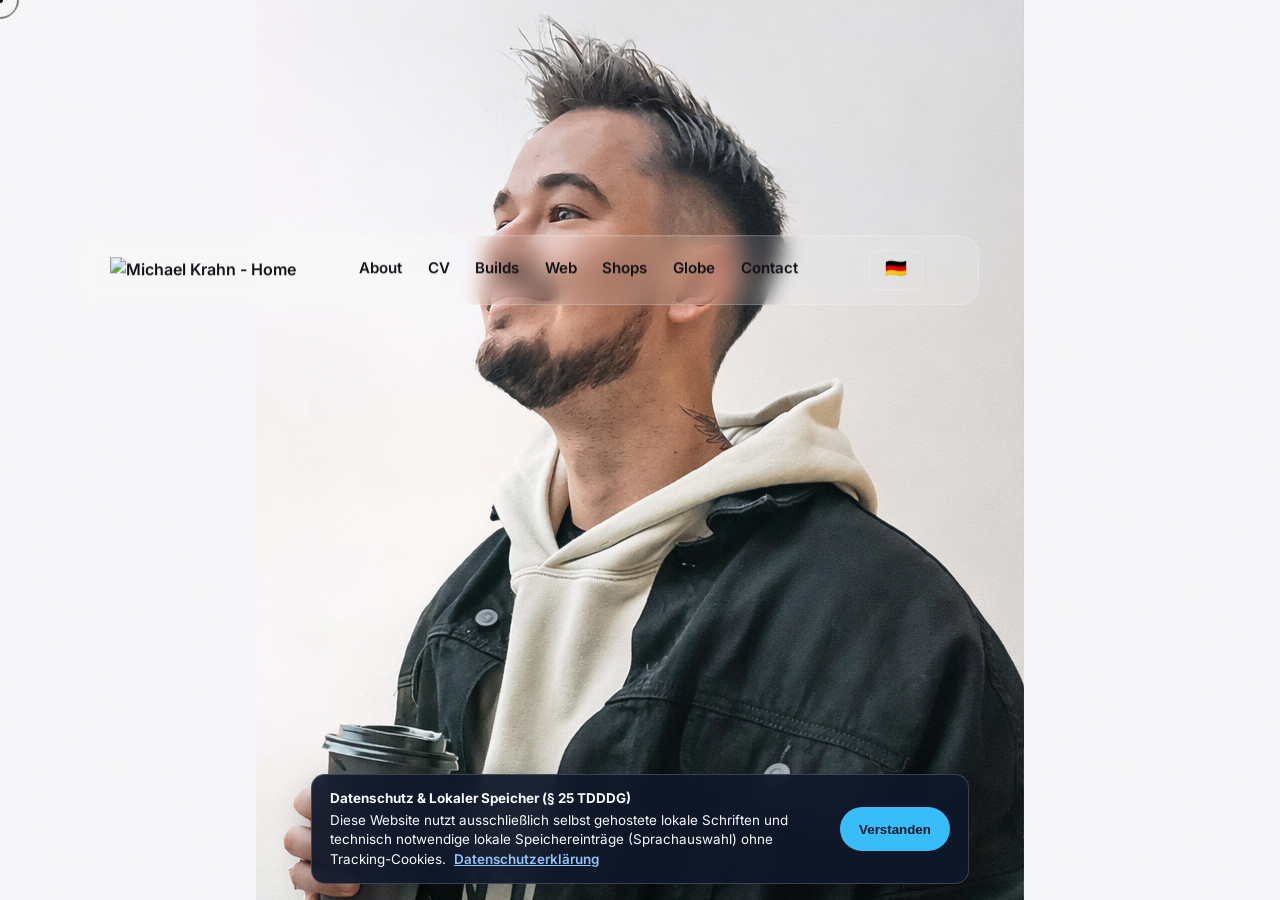
==== commit a7ffaec1: "structural upgrades" ====
--- a/index.html
+++ b/index.html
@@ -473,6 +473,40 @@
         <div class="case-modal-dialog"></div>
     </div>
 
+    <!-- Non-intrusive GDPR / TDDDG Storage Notice -->
+    <div id="portfolioConsentBanner" role="region" aria-label="Datenschutz-Hinweis"
+         style="position:fixed;bottom:16px;left:16px;right:16px;max-width:620px;margin:0 auto;z-index:9990;padding:14px 18px;border-radius:14px;background:rgba(15,23,42,0.92);backdrop-filter:blur(14px);border:1px solid rgba(255,255,255,0.18);box-shadow:0 14px 34px rgba(0,0,0,0.35);color:#f8fafc;display:none;align-items:center;justify-content:space-between;gap:14px;flex-wrap:wrap;font-size:0.84rem;line-height:1.45;">
+        <div style="flex:1;min-width:220px;">
+            <strong style="display:block;margin-bottom:2px;" data-en="Privacy &amp; Local Storage (GDPR / TDDDG)" data-de="Datenschutz &amp; Lokaler Speicher (§ 25 TDDDG)">Datenschutz &amp; Lokaler Speicher (§ 25 TDDDG)</strong>
+            <span data-en="This site uses self-hosted local fonts and strictly necessary local storage (language preference) without tracking cookies."
+                  data-de="Diese Website nutzt ausschließlich selbst gehostete lokale Schriften und technisch notwendige lokale Speichereinträge (Sprachauswahl) ohne Tracking-Cookies.">
+                Diese Website nutzt ausschließlich selbst gehostete lokale Schriften und technisch notwendige lokale Speichereinträge (Sprachauswahl) ohne Tracking-Cookies.
+            </span>
+            <a href="datasecurity.html" style="color:#93c5fd;text-decoration:underline;margin-left:4px;" data-en="Privacy Policy" data-de="Datenschutzerklärung">Datenschutzerklärung</a>
+        </div>
+        <button type="button" id="portfolioConsentBtn"
+                style="min-height:44px;min-width:110px;padding:8px 16px;border-radius:999px;border:none;background:#38bdf8;color:#0f172a;font-weight:700;cursor:pointer;"
+                data-en="Got it" data-de="Verstanden">Verstanden</button>
+    </div>
+    <script>
+        (function () {
+            var KEY = 'mk_portfolio_consent_v1';
+            var banner = document.getElementById('portfolioConsentBanner');
+            var btn = document.getElementById('portfolioConsentBtn');
+            try {
+                if (window.self === window.top && localStorage.getItem(KEY) !== 'accepted' && banner) {
+                    banner.style.display = 'flex';
+                }
+            } catch (e) {}
+            if (btn) {
+                btn.addEventListener('click', function () {
+                    try { localStorage.setItem(KEY, 'accepted'); } catch (e) {}
+                    if (banner) banner.style.display = 'none';
+                });
+            }
+        })();
+    </script>
+
     <!-- PLUGINS -->
     <script>
         const originalWarn = console.warn;
--- a/css/style.css
+++ b/css/style.css
@@ -601,3 +601,39 @@
     height: auto;
   }
 }
+
+/* =========================================
+   Phase 5: Global UX/UI Polish (44x44px Touch Targets & Easing)
+========================================= */
+.btn,
+.cta-button,
+.manufaktur-btn,
+.build-action-btn,
+.submit-btn {
+  min-height: 44px;
+  transition:
+    transform 190ms cubic-bezier(0.22, 1, 0.36, 1),
+    background-color 190ms cubic-bezier(0.22, 1, 0.36, 1),
+    border-color 190ms cubic-bezier(0.22, 1, 0.36, 1),
+    box-shadow 210ms cubic-bezier(0.22, 1, 0.36, 1);
+}
+
+.case-modal-backdrop,
+.case-modal-dialog {
+  transition:
+    transform 320ms cubic-bezier(0.22, 1, 0.36, 1),
+    opacity 280ms cubic-bezier(0.22, 1, 0.36, 1);
+}
+
+@media (max-width: 768px) {
+  .btn,
+  .cta-button,
+  .manufaktur-btn,
+  .build-action-btn,
+  .submit-btn,
+  .social-btn,
+  .lang-toggle {
+    min-height: 44px;
+    min-width: 44px;
+  }
+}
